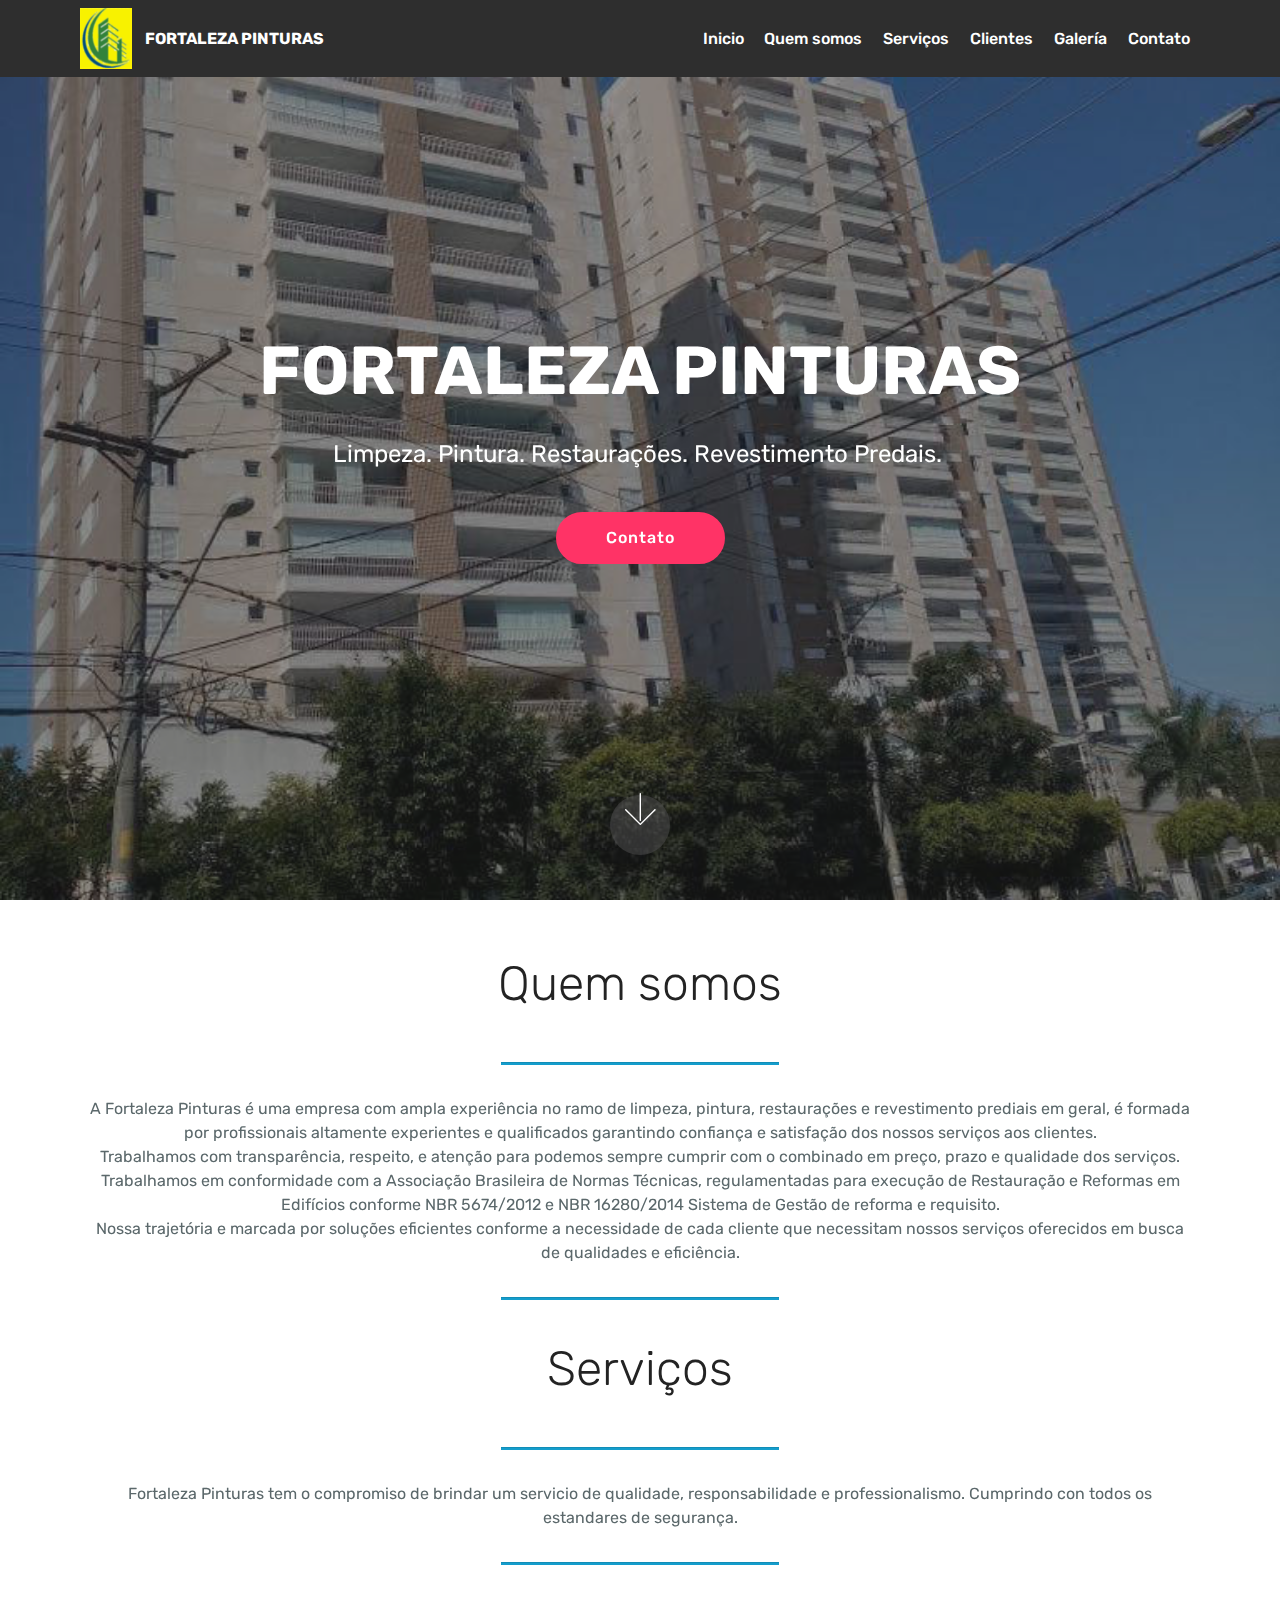
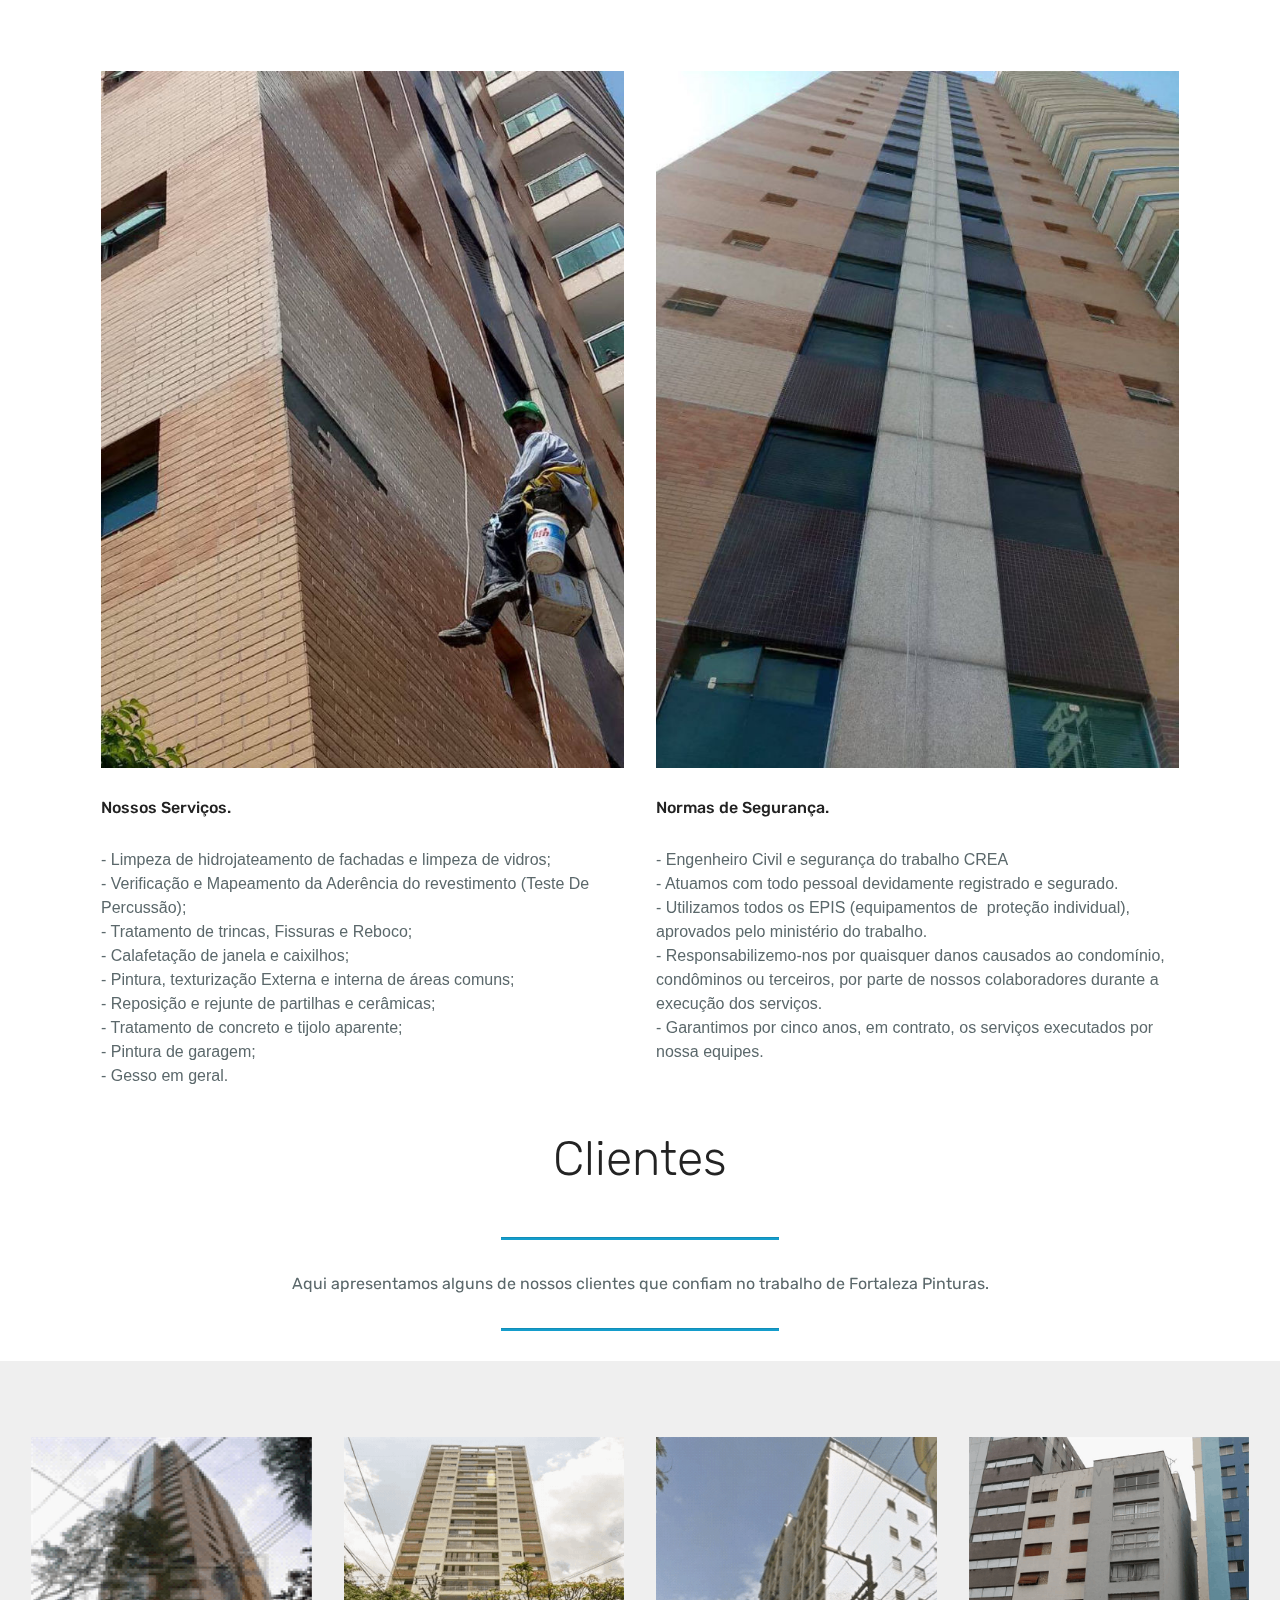
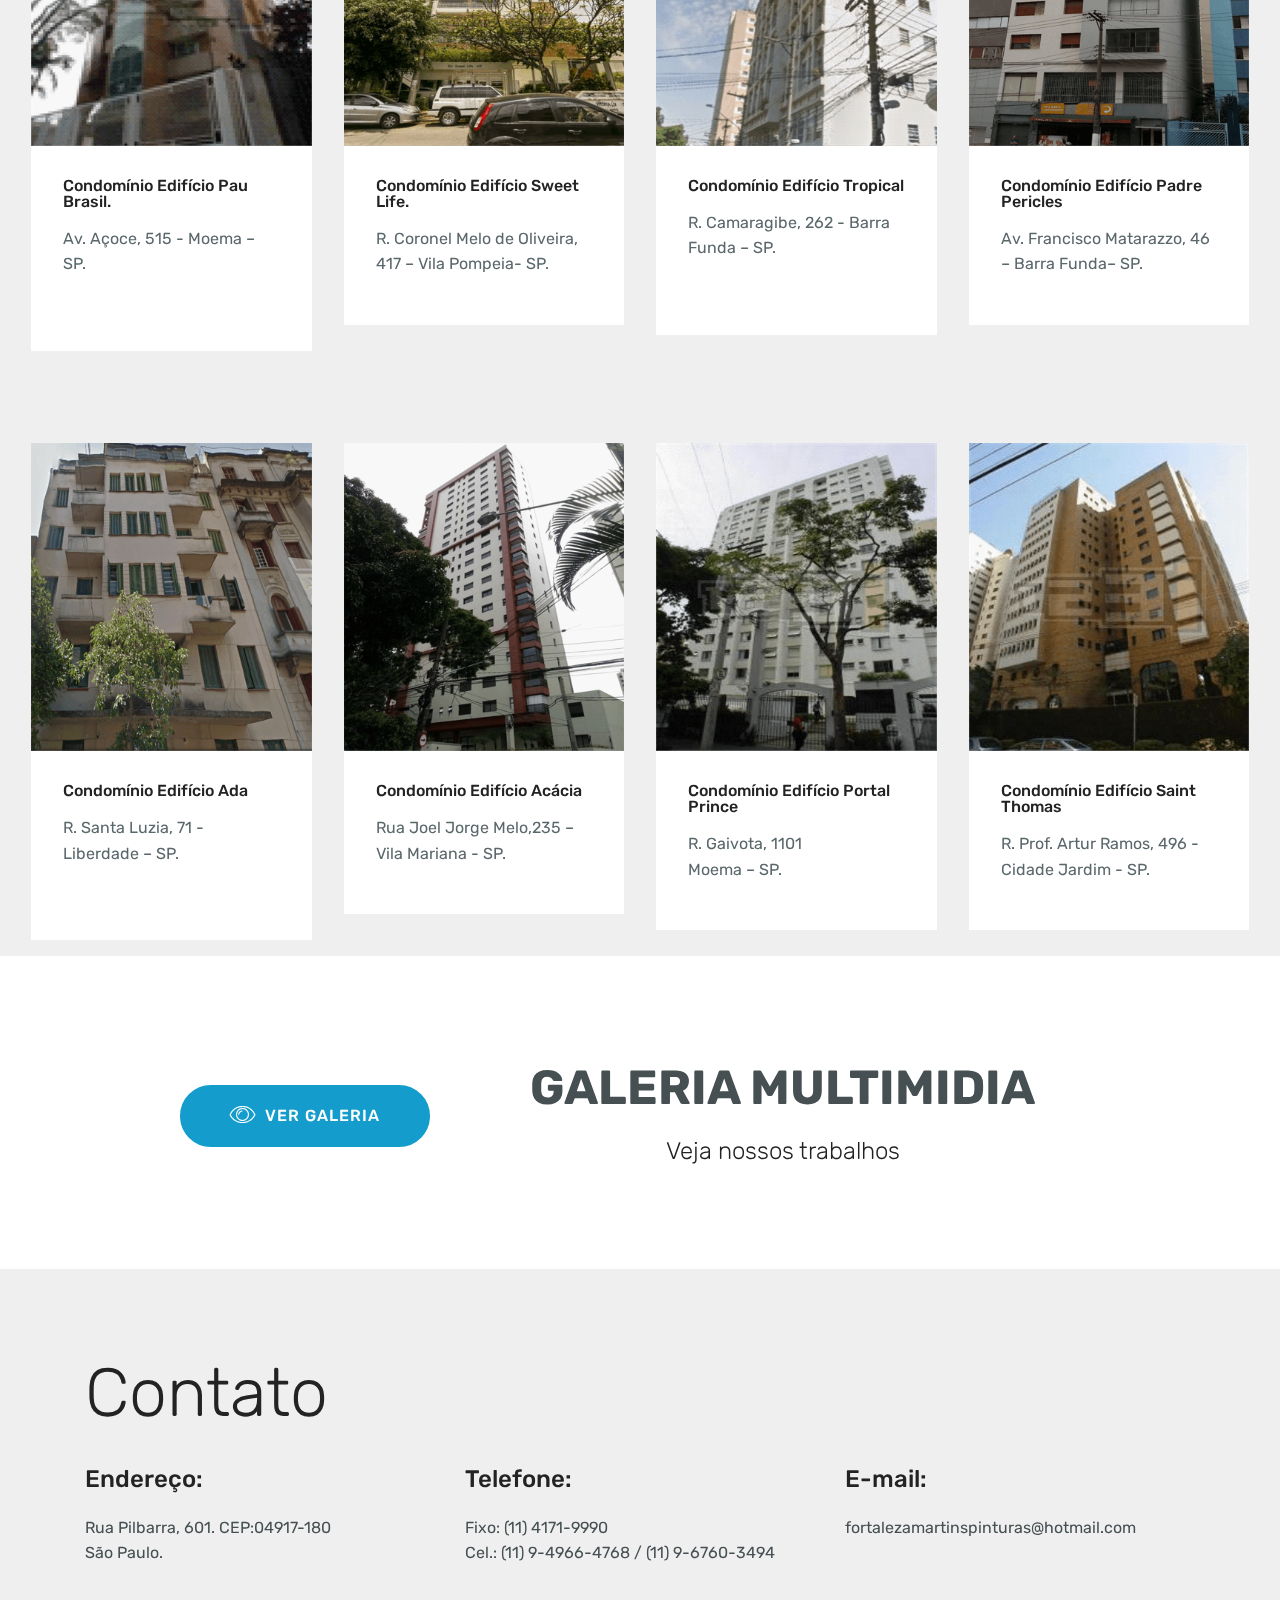
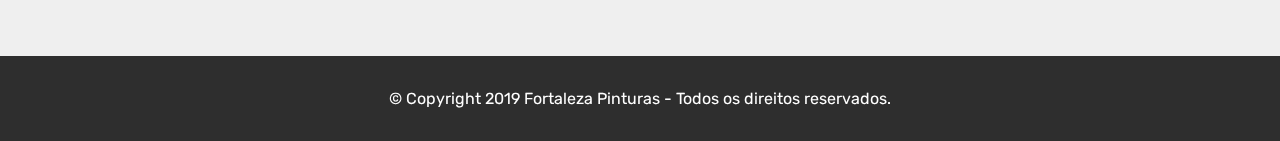
==== index.html @ 35997b69 "create github pages" ====
<!DOCTYPE html>
<html  >
<head>
  <!-- Site made with Mobirise Website Builder v4.9.6, https://mobirise.com -->
  <meta charset="UTF-8">
  <meta http-equiv="X-UA-Compatible" content="IE=edge">
  <meta name="generator" content="Mobirise v4.9.6, mobirise.com">
  <meta name="viewport" content="width=device-width, initial-scale=1, minimum-scale=1">
  <link rel="shortcut icon" href="assets/images/logo-small-forta-104x122.png" type="image/x-icon">
  <meta name="description" content="Fortaleza Pinturas">
  
  <title>Fortaleza Pinturas</title>
  <link rel="stylesheet" href="assets/web/assets/mobirise-icons/mobirise-icons.css">
  <link rel="stylesheet" href="assets/tether/tether.min.css">
  <link rel="stylesheet" href="assets/bootstrap/css/bootstrap.min.css">
  <link rel="stylesheet" href="assets/bootstrap/css/bootstrap-grid.min.css">
  <link rel="stylesheet" href="assets/bootstrap/css/bootstrap-reboot.min.css">
  <link rel="stylesheet" href="assets/soundcloud-plugin/style.css">
  <link rel="stylesheet" href="assets/dropdown/css/style.css">
  <link rel="stylesheet" href="assets/theme/css/style.css">
  <link rel="stylesheet" href="assets/mobirise/css/mbr-additional.css" type="text/css">
  
  
  
</head>
<body>
  <section class="menu cid-rmkuYaCLP2" once="menu" id="menu1-2">

    

    <nav class="navbar navbar-expand beta-menu navbar-dropdown align-items-center navbar-fixed-top navbar-toggleable-sm">
        <button class="navbar-toggler navbar-toggler-right" type="button" data-toggle="collapse" data-target="#navbarSupportedContent" aria-controls="navbarSupportedContent" aria-expanded="false" aria-label="Toggle navigation">
            <div class="hamburger">
                <span></span>
                <span></span>
                <span></span>
                <span></span>
            </div>
        </button>
        <div class="menu-logo">
            <div class="navbar-brand">
                <span class="navbar-logo">
                    <a href="index.html#header2-3">
                         <img src="assets/images/logo-small-forta-104x122.png" alt="Mobirise" title="" style="height: 3.8rem;">
                    </a>
                </span>
                <span class="navbar-caption-wrap"><a class="navbar-caption text-white display-4" href="index.html#header2-3">
                        FORTALEZA PINTURAS</a></span>
            </div>
        </div>
        <div class="collapse navbar-collapse" id="navbarSupportedContent">
            <ul class="navbar-nav nav-dropdown nav-right" data-app-modern-menu="true"><li class="nav-item">
                    <a class="nav-link link text-white display-4" href="https://mobirise.co">
                        </a>
                </li><li class="nav-item"><a class="nav-link link text-white display-4" href="index.html#header2-3">Inicio</a></li><li class="nav-item"><a class="nav-link link text-white display-4" href="index.html#content4-5">Quem somos</a></li><li class="nav-item"><a class="nav-link link text-white display-4" href="index.html#content4-a">
                        
                        Serviços</a></li><li class="nav-item"><a class="nav-link link text-white display-4" href="index.html#content4-e">
                        
                        Clientes</a></li><li class="nav-item"><a class="nav-link link text-white display-4" href="galeriamultimidia.html#footer6-e">Galería</a></li><li class="nav-item"><a class="nav-link link text-white display-4" href="index.html#contacts2-7">
                        
                        Contato</a></li></ul>
            
        </div>
    </nav>
</section>

<section class="engine"><a href="https://mobirise.info/y">free html website templates</a></section><section class="cid-rmkuZnksYL mbr-fullscreen mbr-parallax-background" id="header2-3">

    

    <div class="mbr-overlay" style="opacity: 0.5; background-color: rgb(35, 35, 35);"></div>

    <div class="container align-center">
        <div class="row justify-content-md-center">
            <div class="mbr-white col-md-10">
                <h1 class="mbr-section-title mbr-bold pb-3 mbr-fonts-style display-1">
                    FORTALEZA PINTURAS</h1>
                
                <p class="mbr-text pb-3 mbr-fonts-style display-5">Limpeza. Pintura. Restaurações. Revestimento Predais.&nbsp;</p>
                <div class="mbr-section-btn"><a class="btn btn-md btn-secondary display-4" href="index.html#contacts2-7">Contato</a></div>
            </div>
        </div>
    </div>
    <div class="mbr-arrow hidden-sm-down" aria-hidden="true">
        <a href="#next">
            <i class="mbri-down mbr-iconfont"></i>
        </a>
    </div>
</section>

<section class="mbr-section content4 cid-rmpxjdv4Vn" id="content4-5">

    

    <div class="container">
        <div class="media-container-row">
            <div class="title col-12 col-md-8">
                <h2 class="align-center pb-3 mbr-fonts-style display-2">
                    Quem somos</h2>
                
                
            </div>
        </div>
    </div>
</section>

<section class="mbr-section article content9 cid-rmpAiJITxv" id="content9-6">
    
     

    <div class="container">
        <div class="inner-container" style="width: 100%;">
            <hr class="line" style="width: 25%;">
            <div class="section-text align-center mbr-fonts-style display-7"><div>A Fortaleza Pinturas é uma empresa com ampla experiência no ramo de limpeza, pintura, restaurações e revestimento prediais em geral, é formada por profissionais altamente experientes e qualificados garantindo confiança e satisfação dos nossos serviços aos clientes.
</div><div>Trabalhamos com transparência, respeito, e atenção para podemos sempre cumprir com o combinado em preço, prazo e qualidade dos serviços.
</div><div>Trabalhamos em conformidade com a Associação Brasileira de Normas Técnicas, regulamentadas para execução de Restauração e Reformas em Edifícios conforme NBR 5674/2012 e NBR 16280/2014 Sistema de Gestão de reforma e requisito.
</div><div>Nossa trajetória e marcada por soluções eficientes conforme a necessidade de cada cliente que necessitam nossos serviços oferecidos em busca de qualidades e eficiência.</div></div>
            <hr class="line" style="width: 25%;">
        </div>
        </div>
</section>

<section class="mbr-section content4 cid-rmvLU8hDZk" id="content4-a">

    

    <div class="container">
        <div class="media-container-row">
            <div class="title col-12 col-md-8">
                <h2 class="align-center pb-3 mbr-fonts-style display-2">
                    Serviços</h2>
                
                
            </div>
        </div>
    </div>
</section>

<section class="mbr-section article content9 cid-rmATvhOCMt" id="content9-c">
    
     

    <div class="container">
        <div class="inner-container" style="width: 100%;">
            <hr class="line" style="width: 25%;">
            <div class="section-text align-center mbr-fonts-style display-7">
                    Fortaleza Pinturas tem o compromiso de brindar um servicio de qualidade, responsabilidade e professionalismo. Cumprindo con todos os estandares de segurança.</div>
            <hr class="line" style="width: 25%;">
        </div>
        </div>
</section>

<section class="features2 cid-rmvJZVTRML" id="features2-7">

    

    
    
    <div class="container">
        <div class="media-container-row">
            <div class="card p-3 col-12 col-md-6">
                <div class="card-wrapper">
                    <div class="card-img">
                        <img src="assets/images/54268103-2079572422157425-1538055061739929600-n-676x901.jpg" alt="Fortaleza Pinturas" title="Fortaleza Pinturas">
                    </div>
                    <div class="card-box">
                        <h4 class="card-title pb-3 mbr-fonts-style display-7">Nossos Serviços.</h4>
                        <p class="mbr-text mbr-fonts-style display-7"></p><p>- Limpeza de hidrojateamento de fachadas e limpeza de vidros;
<br>- Verificação e Mapeamento da Aderência do revestimento (Teste De Percussão);
<br>- Tratamento de trincas, Fissuras e Reboco;
<br>- Calafetação de janela e caixilhos;
<br>- Pintura, texturização Externa e interna de áreas comuns;
<br>- Reposição e rejunte de partilhas e cerâmicas;
<br>- Tratamento de concreto e tijolo aparente;
<br>- Pintura de garagem;
<br>- Gesso em geral.</p><p></p>
                    </div>
                </div>
            </div>

            <div class="card p-3 col-12 col-md-6">
                <div class="card-wrapper">
                    <div class="card-img">
                        <img src="assets/images/53741187-599436297200631-3223470713398624256-n-676x901.jpg" alt="Fortaleza Pinturas" title="Fortaleza Pinturas">
                    </div>
                    <div class="card-box ">
                        <h4 class="card-title pb-3 mbr-fonts-style display-7">
                            Normas de Segurança.</h4>
                        <p class="mbr-text mbr-fonts-style display-7"></p><p>- Engenheiro Civil e segurança do trabalho CREA
<br>- Atuamos com todo pessoal devidamente registrado e segurado.
<br>- Utilizamos todos os EPIS (equipamentos de&nbsp;&nbsp;proteção individual), aprovados pelo ministério do trabalho.
<br>- Responsabilizemo-nos por quaisquer danos causados ao condomínio, condôminos ou terceiros, por parte de nossos colaboradores durante a execução dos serviços.
<br>- Garantimos por cinco anos, em contrato, os serviços executados por nossa equipes.</p><p></p>
                    </div>
                </div>
            </div>

            

            
        </div>
    </div>
</section>

<section class="mbr-section content4 cid-rmvVRKnndS" id="content4-e">

    

    <div class="container">
        <div class="media-container-row">
            <div class="title col-12 col-md-8">
                <h2 class="align-center pb-3 mbr-fonts-style display-2">
                    Clientes</h2>
                
                
            </div>
        </div>
    </div>
</section>

<section class="mbr-section article content9 cid-rmASKjuryO" id="content9-a">
    
     

    <div class="container">
        <div class="inner-container" style="width: 100%;">
            <hr class="line" style="width: 25%;">
            <div class="section-text align-center mbr-fonts-style display-7">Aqui apresentamos alguns de nossos clientes que confiam no trabalho de Fortaleza Pinturas.</div>
            <hr class="line" style="width: 25%;">
        </div>
        </div>
</section>

<section class="features17 cid-rmAMUF1Y86" id="features17-7">
    
    

    
    <div class="container-fluid">
        <div class="media-container-row">
            <div class="card p-3 col-12 col-md-6 col-lg-3">
                <div class="card-wrapper">
                    <div class="card-img">
                        <img src="assets/images/condominio-edificio-pau-brasil-378x416.png" alt="Fortaleza Pinturas" title="Fortaleza Pinturas">
                    </div>
                    <div class="card-box">
                        <h4 class="card-title pb-3 mbr-fonts-style display-7">
                            Condomínio Edifício Pau Brasil.</h4>
                        <p class="mbr-text mbr-fonts-style display-7">Av. Açoce, 515 -&nbsp;Moema  – SP.<br><br></p>
                    </div>
                </div>
            </div>

            <div class="card p-3 col-12 col-md-6 col-lg-3">
                <div class="card-wrapper">
                    <div class="card-img">
                        <img src="assets/images/condominio-edificio-sweet-life-378x416.png" alt="Fortaleza Pinturas" title="Fortaleza Pinturas">
                    </div>
                    <div class="card-box">
                        <h4 class="card-title pb-3 mbr-fonts-style display-7">
                            Condomínio Edifício Sweet Life.</h4>
                        <p class="mbr-text mbr-fonts-style display-7">
                            R. Coronel Melo de Oliveira, 417 – Vila Pompeia- SP.</p>
                    </div>
                </div>
            </div>

            <div class="card p-3 col-12 col-md-6 col-lg-3">
                <div class="card-wrapper">
                    <div class="card-img">
                        <img src="assets/images/condominio-edificio-tropical-378x416.png" alt="Fortaleza Pinturas" title="Fortaleza Pinturas">
                    </div>
                    <div class="card-box">
                        <h4 class="card-title pb-3 mbr-fonts-style display-7">
                            Condomínio Edifício Tropical</h4>
                        <p class="mbr-text mbr-fonts-style display-7">
                            R. Camaragibe, 262 - Barra Funda – SP.<br><br>
                        </p>
                    </div>
                </div>
            </div>

            <div class="card p-3 col-12 col-md-6 col-lg-3">
                <div class="card-wrapper">
                    <div class="card-img">
                        <img src="assets/images/condominio-edificio-padre-pericles-378x416.png" alt="Fortaleza Pinturas" title="Fortaleza Pinturas">
                    </div>
                    <div class="card-box">
                        <h4 class="card-title pb-3 mbr-fonts-style display-7">
                            Condomínio Edifício Padre Pericles</h4>
                        <p class="mbr-text mbr-fonts-style display-7">
                           Av. Francisco Matarazzo, 46 – Barra Funda– SP.</p>
                    </div>
                </div>
            </div>
            
            
        </div>
    </div>
</section>

<section class="features17 cid-rmAZ4Lge0c" id="features17-d">
    
    

    
    <div class="container-fluid">
        <div class="media-container-row">
            <div class="card p-3 col-12 col-md-6 col-lg-3">
                <div class="card-wrapper">
                    <div class="card-img">
                        <img src="assets/images/condomnio-edifcio-ada-378x416.png" alt="Fortaleza Pinturas" title="Fortaleza Pinturas">
                    </div>
                    <div class="card-box">
                        <h4 class="card-title pb-3 mbr-fonts-style display-7">
                            Condomínio Edifício Ada</h4>
                        <p class="mbr-text mbr-fonts-style display-7">
                            R. Santa Luzia, 71 - Liberdade – SP.<br><br>
                        </p>
                    </div>
                </div>
            </div>

            <div class="card p-3 col-12 col-md-6 col-lg-3">
                <div class="card-wrapper">
                    <div class="card-img">
                        <img src="assets/images/condominio-edificio-acacia-378x416.png" alt="Fortaleza Pinturas" title="Fortaleza Pinturas">
                    </div>
                    <div class="card-box">
                        <h4 class="card-title pb-3 mbr-fonts-style display-7">
                            Condomínio Edifício Acácia</h4>
                        <p class="mbr-text mbr-fonts-style display-7">
                            Rua Joel Jorge Melo,235 –<br> Vila Mariana - SP.</p>
                    </div>
                </div>
            </div>

            <div class="card p-3 col-12 col-md-6 col-lg-3">
                <div class="card-wrapper">
                    <div class="card-img">
                        <img src="assets/images/condominio-edifcio-portal-prince-378x416.png" alt="Fortaleza Pinturas" title="Fortaleza Pinturas">
                    </div>
                    <div class="card-box">
                        <h4 class="card-title pb-3 mbr-fonts-style display-7">
                            Condomínio Edifício Portal Prince</h4>
                        <p class="mbr-text mbr-fonts-style display-7">R. Gaivota, 1101 
<br>Moema – SP.</p>
                    </div>
                </div>
            </div>

            <div class="card p-3 col-12 col-md-6 col-lg-3">
                <div class="card-wrapper">
                    <div class="card-img">
                        <img src="assets/images/condominio-edificio-saint-thomas-378x416.png" alt="Fortaleza Pinturas" title="Fortaleza Pinturas">
                    </div>
                    <div class="card-box">
                        <h4 class="card-title pb-3 mbr-fonts-style display-7">
                            Condomínio Edifício Saint Thomas</h4>
                        <p class="mbr-text mbr-fonts-style display-7">
                           R. Prof. Artur Ramos, 496 - Cidade Jardim - SP.
                        </p>
                    </div>
                </div>
            </div>
            
            
        </div>
    </div>
</section>

<section class="mbr-section info2 cid-rmBNWaaokC" id="info2-i">

    

    

    <div class="container">
        <div class="row main justify-content-center">
            <div class="media-container-column col-12 col-lg-3 col-md-4">
                <div class="mbr-section-btn align-left py-4"><a class="btn btn-primary display-4" href="galeriamultimidia.html#footer6-e">
                    <span class="mbri-preview mbr-iconfont"></span>VER GALERIA</a></div>
            </div>
            <div class="media-container-column title col-12 col-lg-7 col-md-6">
                <h2 class="align-right mbr-bold mbr-white pb-3 mbr-fonts-style display-2">
                    GALERIA MULTIMIDIA</h2>
                <h3 class="mbr-section-subtitle align-right mbr-light mbr-white mbr-fonts-style display-5">
                    Veja nossos trabalhos</h3>
            </div>
        </div>
    </div>
</section>

<section class="mbr-section contacts2 cid-rmq3mIWX9h" id="contacts2-7">
    <!---->
    
    <!---->
    <!--Overlay-->
    
    <!--Container-->
    <div class="container">
        <div class="row">
            <!--Titles-->
            <div class="title col-12">
                <h2 class="align-left mbr-fonts-style display-1">
                    Contato</h2>
                
            </div>
            <div class="col-12">
                <div class="row justify-content-center">
                    <div class="col-12 col-md-4">
                        <div class="b b-adress">
                            <h5 class="align-left mbr-fonts-style m-0 display-5">Endereço:
                            </h5>
                            <p class="mbr-text align-left mbr-fonts-style display-7">
                                Rua Pilbarra, 601. CEP:04917-180<br>São Paulo.&nbsp;</p>
                        </div>
                    </div>
                    <div class="col-12 col-md-4">
                        <div class="b b-phone">
                            <h5 class="align-left mbr-fonts-style m-0 display-5">Telefone:
                            </h5>
                            <p class="mbr-text align-left mbr-fonts-style display-7">
                                Fixo: (11) 4171-9990&nbsp;<br>Cel.: (11) 9-4966-4768 / (11) 9-6760-3494</p>
                        </div>
                    </div>
                    <div class="col-12 col-md-4">
                        <div class="b b-mail">
                            <h5 class="align-left mbr-fonts-style m-0 display-5">
                                E-mail:
                            </h5>
                            <p class="mbr-text align-left mbr-fonts-style display-7">
                                fortalezamartinspinturas@hotmail.com
                            </p>
                        </div>
                    </div>
                </div>
            </div>
        </div>
    </div>
</section>

<section once="" class="cid-rmvSsTxXtU" id="footer6-b">

    

    

    <div class="container">
        <div class="media-container-row align-center mbr-white">
            <div class="col-12">
                <p class="mbr-text mb-0 mbr-fonts-style display-7">
                    © Copyright 2019 Fortaleza Pinturas - Todos os direitos reservados.</p>
            </div>
        </div>
    </div>
</section>


  <script src="assets/web/assets/jquery/jquery.min.js"></script>
  <script src="assets/popper/popper.min.js"></script>
  <script src="assets/tether/tether.min.js"></script>
  <script src="assets/bootstrap/js/bootstrap.min.js"></script>
  <script src="assets/dropdown/js/script.min.js"></script>
  <script src="assets/touchswipe/jquery.touch-swipe.min.js"></script>
  <script src="assets/parallax/jarallax.min.js"></script>
  <script src="assets/smoothscroll/smooth-scroll.js"></script>
  <script src="assets/theme/js/script.js"></script>
  
  
</body>
</html>
---- assets/web/assets/mobirise-icons/mobirise-icons.css ----
@font-face {
  font-family: 'MobiriseIcons';
  src:  url('mobirise-icons.eot?spat4u');
  src:  url('mobirise-icons.eot?spat4u#iefix') format('embedded-opentype'),
    url('mobirise-icons.ttf?spat4u') format('truetype'),
    url('mobirise-icons.woff?spat4u') format('woff'),
    url('mobirise-icons.svg?spat4u#MobiriseIcons') format('svg');
  font-weight: normal;
  font-style: normal;
}

[class^="mbri-"], [class*=" mbri-"] {
  /* use !important to prevent issues with browser extensions that change fonts */
  font-family: MobiriseIcons !important;
  speak: none;
  font-style: normal;
  font-weight: normal;
  font-variant: normal;
  text-transform: none;
  line-height: 1;

  /* Better Font Rendering =========== */
  -webkit-font-smoothing: antialiased;
  -moz-osx-font-smoothing: grayscale;
}

.mbri-add-submenu:before {
  content: "\e900";
}
.mbri-alert:before {
  content: "\e901";
}
.mbri-align-center:before {
  content: "\e902";
}
.mbri-align-justify:before {
  content: "\e903";
}
.mbri-align-left:before {
  content: "\e904";
}
.mbri-align-right:before {
  content: "\e905";
}
.mbri-android:before {
  content: "\e906";
}
.mbri-apple:before {
  content: "\e907";
}
.mbri-arrow-down:before {
  content: "\e908";
}
.mbri-arrow-next:before {
  content: "\e909";
}
.mbri-arrow-prev:before {
  content: "\e90a";
}
.mbri-arrow-up:before {
  content: "\e90b";
}
.mbri-bold:before {
  content: "\e90c";
}
.mbri-bookmark:before {
  content: "\e90d";
}
.mbri-bootstrap:before {
  content: "\e90e";
}
.mbri-briefcase:before {
  content: "\e90f";
}
.mbri-browse:before {
  content: "\e910";
}
.mbri-bulleted-list:before {
  content: "\e911";
}
.mbri-calendar:before {
  content: "\e912";
}
.mbri-camera:before {
  content: "\e913";
}
.mbri-cart-add:before {
  content: "\e914";
}
.mbri-cart-full:before {
  content: "\e915";
}
.mbri-cash:before {
  content: "\e916";
}
.mbri-change-style:before {
  content: "\e917";
}
.mbri-chat:before {
  content: "\e918";
}
.mbri-clock:before {
  content: "\e919";
}
.mbri-close:before {
  content: "\e91a";
}
.mbri-cloud:before {
  content: "\e91b";
}
.mbri-code:before {
  content: "\e91c";
}
.mbri-contact-form:before {
  content: "\e91d";
}
.mbri-credit-card:before {
  content: "\e91e";
}
.mbri-cursor-click:before {
  content: "\e91f";
}
.mbri-cust-feedback:before {
  content: "\e920";
}
.mbri-database:before {
  content: "\e921";
}
.mbri-delivery:before {
  content: "\e922";
}
.mbri-desktop:before {
  content: "\e923";
}
.mbri-devices:before {
  content: "\e924";
}
.mbri-down:before {
  content: "\e925";
}
.mbri-download:before {
  content: "\e989";
}
.mbri-drag-n-drop:before {
  content: "\e927";
}
.mbri-drag-n-drop2:before {
  content: "\e928";
}
.mbri-edit:before {
  content: "\e929";
}
.mbri-edit2:before {
  content: "\e92a";
}
.mbri-error:before {
  content: "\e92b";
}
.mbri-extension:before {
  content: "\e92c";
}
.mbri-features:before {
  content: "\e92d";
}
.mbri-file:before {
  content: "\e92e";
}
.mbri-flag:before {
  content: "\e92f";
}
.mbri-folder:before {
  content: "\e930";
}
.mbri-gift:before {
  content: "\e931";
}
.mbri-github:before {
  content: "\e932";
}
.mbri-globe:before {
  content: "\e933";
}
.mbri-globe-2:before {
  content: "\e934";
}
.mbri-growing-chart:before {
  content: "\e935";
}
.mbri-hearth:before {
  content: "\e936";
}
.mbri-help:before {
  content: "\e937";
}
.mbri-home:before {
  content: "\e938";
}
.mbri-hot-cup:before {
  content: "\e939";
}
.mbri-idea:before {
  content: "\e93a";
}
.mbri-image-gallery:before {
  content: "\e93b";
}
.mbri-image-slider:before {
  content: "\e93c";
}
.mbri-info:before {
  content: "\e93d";
}
.mbri-italic:before {
  content: "\e93e";
}
.mbri-key:before {
  content: "\e93f";
}
.mbri-laptop:before {
  content: "\e940";
}
.mbri-layers:before {
  content: "\e941";
}
.mbri-left-right:before {
  content: "\e942";
}
.mbri-left:before {
  content: "\e943";
}
.mbri-letter:before {
  content: "\e944";
}
.mbri-like:before {
  content: "\e945";
}
.mbri-link:before {
  content: "\e946";
}
.mbri-lock:before {
  content: "\e947";
}
.mbri-login:before {
  content: "\e948";
}
.mbri-logout:before {
  content: "\e949";
}
.mbri-magic-stick:before {
  content: "\e94a";
}
.mbri-map-pin:before {
  content: "\e94b";
}
.mbri-menu:before {
  content: "\e94c";
}
.mbri-mobile:before {
  content: "\e94d";
}
.mbri-mobile2:before {
  content: "\e94e";
}
.mbri-mobirise:before {
  content: "\e94f";
}
.mbri-more-horizontal:before {
  content: "\e950";
}
.mbri-more-vertical:before {
  content: "\e951";
}
.mbri-music:before {
  content: "\e952";
}
.mbri-new-file:before {
  content: "\e953";
}
.mbri-numbered-list:before {
  content: "\e954";
}
.mbri-opened-folder:before {
  content: "\e955";
}
.mbri-pages:before {
  content: "\e956";
}
.mbri-paper-plane:before {
  content: "\e957";
}
.mbri-paperclip:before {
  content: "\e958";
}
.mbri-photo:before {
  content: "\e959";
}
.mbri-photos:before {
  content: "\e95a";
}
.mbri-pin:before {
  content: "\e95b";
}
.mbri-play:before {
  content: "\e95c";
}
.mbri-plus:before {
  content: "\e95d";
}
.mbri-preview:before {
  content: "\e95e";
}
.mbri-print:before {
  content: "\e95f";
}
.mbri-protect:before {
  content: "\e960";
}
.mbri-question:before {
  content: "\e961";
}
.mbri-quote-left:before {
  content: "\e962";
}
.mbri-quote-right:before {
  content: "\e963";
}
.mbri-refresh:before {
  content: "\e964";
}
.mbri-responsive:before {
  content: "\e965";
}
.mbri-right:before {
  content: "\e966";
}
.mbri-rocket:before {
  content: "\e967";
}
.mbri-sad-face:before {
  content: "\e968";
}
.mbri-sale:before {
  content: "\e969";
}
.mbri-save:before {
  content: "\e96a";
}
.mbri-search:before {
  content: "\e96b";
}
.mbri-setting:before {
  content: "\e96c";
}
.mbri-setting2:before {
  content: "\e96d";
}
.mbri-setting3:before {
  content: "\e96e";
}
.mbri-share:before {
  content: "\e96f";
}
.mbri-shopping-bag:before {
  content: "\e970";
}
.mbri-shopping-basket:before {
  content: "\e971";
}
.mbri-shopping-cart:before {
  content: "\e972";
}
.mbri-sites:before {
  content: "\e973";
}
.mbri-smile-face:before {
  content: "\e974";
}
.mbri-speed:before {
  content: "\e975";
}
.mbri-star:before {
  content: "\e976";
}
.mbri-success:before {
  content: "\e977";
}
.mbri-sun:before {
  content: "\e978";
}
.mbri-sun2:before {
  content: "\e979";
}
.mbri-tablet:before {
  content: "\e97a";
}
.mbri-tablet-vertical:before {
  content: "\e97b";
}
.mbri-target:before {
  content: "\e97c";
}
.mbri-timer:before {
  content: "\e97d";
}
.mbri-to-ftp:before {
  content: "\e97e";
}
.mbri-to-local-drive:before {
  content: "\e97f";
}
.mbri-touch-swipe:before {
  content: "\e980";
}
.mbri-touch:before {
  content: "\e981";
}
.mbri-trash:before {
  content: "\e982";
}
.mbri-underline:before {
  content: "\e983";
}
.mbri-unlink:before {
  content: "\e984";
}
.mbri-unlock:before {
  content: "\e985";
}
.mbri-up-down:before {
  content: "\e986";
}
.mbri-up:before {
  content: "\e987";
}
.mbri-update:before {
  content: "\e988";
}
.mbri-upload:before {
 content: "\e926"; 
}
.mbri-user:before {
  content: "\e98a";
}
.mbri-user2:before {
  content: "\e98b";
}
.mbri-users:before {
  content: "\e98c";
}
.mbri-video:before {
  content: "\e98d";
}
.mbri-video-play:before {
  content: "\e98e";
}
.mbri-watch:before {
  content: "\e98f";
}
.mbri-website-theme:before {
  content: "\e990";
}
.mbri-wifi:before {
  content: "\e991";
}
.mbri-windows:before {
  content: "\e992";
}
.mbri-zoom-out:before {
  content: "\e993";
}
.mbri-redo:before {
  content: "\e994";
}
.mbri-undo:before {
  content: "\e995";
}
---- assets/soundcloud-plugin/style.css ----
.addons-container {
  position: relative;
  margin-left: auto;
  margin-right: auto;
  padding-right: 15px;
  padding-left: 15px; }
  @media (min-width: 576px) {
    .addons-container {
      padding-right: 15px;
      padding-left: 15px; } }
  @media (min-width: 768px) {
    .addons-container {
      padding-right: 15px;
      padding-left: 15px; } }
  @media (min-width: 992px) {
    .addons-container {
      padding-right: 15px;
      padding-left: 15px; } }
  @media (min-width: 1200px) {
    .addons-container {
      padding-right: 15px;
      padding-left: 15px; } }
  @media (min-width: 576px) {
    .addons-container {
      width: 540px;
      max-width: 100%; } }
  @media (min-width: 768px) {
    .addons-container {
      width: 720px;
      max-width: 100%; } }
  @media (min-width: 992px) {
    .addons-container {
      width: 960px;
      max-width: 100%; } }
  @media (min-width: 1200px) {
    .addons-container {
      width: 1140px;
      max-width: 100%; } }

.addons-container-inner{
    position: relative;
    width: 100%;
    min-height: 1px;
    padding-right: 15px;
    padding-left: 15px;
}
@media (min-width: 567px) {
    .addons-container-inner{
        -ms-flex: 0 0 66.666667%;
        flex: 0 0 66.666667%;
        max-width: 66.666667%;
    }
}
.addons-row{
    display: flex;
    justify-content:center;
}
---- assets/dropdown/css/style.css ----
.navbar-dropdown {
  left: 0;
  padding: 0;
  position: absolute;
  right: 0;
  top: 0;
  transition: all 0.45s ease;
  z-index: 1030;
  background: #282828; }
  .navbar-dropdown .navbar-logo {
    margin-right: 0.8rem;
    transition: margin 0.3s ease-in-out;
    vertical-align: middle; }
    .navbar-dropdown .navbar-logo img {
      height: 3.125rem;
      transition: all 0.3s ease-in-out; }
    .navbar-dropdown .navbar-logo.mbr-iconfont {
      font-size: 3.125rem;
      line-height: 3.125rem; }
  .navbar-dropdown .navbar-caption {
    font-weight: 700;
    white-space: normal;
    vertical-align: -4px;
    line-height: 3.125rem !important; }
    .navbar-dropdown .navbar-caption, .navbar-dropdown .navbar-caption:hover {
      color: inherit;
      text-decoration: none; }
  .navbar-dropdown .mbr-iconfont + .navbar-caption {
    vertical-align: -1px; }
  .navbar-dropdown.navbar-fixed-top {
    position: fixed; }
  .navbar-dropdown .navbar-brand span {
    vertical-align: -4px; }
  .navbar-dropdown.bg-color.transparent {
    background: none; }
  .navbar-dropdown.navbar-short .navbar-brand {
    padding: 0.625rem 0; }
    .navbar-dropdown.navbar-short .navbar-brand span {
      vertical-align: -1px; }
  .navbar-dropdown.navbar-short .navbar-caption {
    line-height: 2.375rem !important;
    vertical-align: -2px; }
  .navbar-dropdown.navbar-short .navbar-logo {
    margin-right: 0.5rem; }
    .navbar-dropdown.navbar-short .navbar-logo img {
      height: 2.375rem; }
    .navbar-dropdown.navbar-short .navbar-logo.mbr-iconfont {
      font-size: 2.375rem;
      line-height: 2.375rem; }
  .navbar-dropdown.navbar-short .mbr-table-cell {
    height: 3.625rem; }
  .navbar-dropdown .navbar-close {
    left: 0.6875rem;
    position: fixed;
    top: 0.75rem;
    z-index: 1000; }
  .navbar-dropdown .hamburger-icon {
    content: "";
    display: inline-block;
    vertical-align: middle;
    width: 16px;
    -webkit-box-shadow: 0 -6px 0 1px #282828,0 0 0 1px #282828,0 6px 0 1px #282828;
    -moz-box-shadow: 0 -6px 0 1px #282828,0 0 0 1px #282828,0 6px 0 1px #282828;
    box-shadow: 0 -6px 0 1px #282828,0 0 0 1px #282828,0 6px 0 1px #282828; }

.dropdown-menu .dropdown-toggle[data-toggle="dropdown-submenu"]::after {
  border-bottom: 0.35em solid transparent;
  border-left: 0.35em solid;
  border-right: 0;
  border-top: 0.35em solid transparent;
  margin-left: 0.3rem; }

.dropdown-menu .dropdown-item:focus {
  outline: 0; }

.nav-dropdown {
  font-size: 0.75rem;
  font-weight: 500;
  height: auto !important; }
  .nav-dropdown .nav-btn {
    padding-left: 1rem; }
  .nav-dropdown .link {
    margin: .667em 1.667em;
    font-weight: 500;
    padding: 0;
    transition: color .2s ease-in-out; }
    .nav-dropdown .link.dropdown-toggle {
      margin-right: 2.583em; }
      .nav-dropdown .link.dropdown-toggle::after {
        margin-left: .25rem;
        border-top: 0.35em solid;
        border-right: 0.35em solid transparent;
        border-left: 0.35em solid transparent;
        border-bottom: 0; }
      .nav-dropdown .link.dropdown-toggle[aria-expanded="true"] {
        margin: 0;
        padding: 0.667em 3.263em  0.667em 1.667em; }
  .nav-dropdown .link::after,
  .nav-dropdown .dropdown-item::after {
    color: inherit; }
  .nav-dropdown .btn {
    font-size: 0.75rem;
    font-weight: 700;
    letter-spacing: 0;
    margin-bottom: 0;
    padding-left: 1.25rem;
    padding-right: 1.25rem; }
  .nav-dropdown .dropdown-menu {
    border-radius: 0;
    border: 0;
    left: 0;
    margin: 0;
    padding-bottom: 1.25rem;
    padding-top: 1.25rem;
    position: relative; }
  .nav-dropdown .dropdown-submenu {
    margin-left: 0.125rem;
    top: 0; }
  .nav-dropdown .dropdown-item {
    font-weight: 500;
    line-height: 2;
    padding: 0.3846em 4.615em 0.3846em 1.5385em;
    position: relative;
    transition: color .2s ease-in-out, background-color .2s ease-in-out; }
    .nav-dropdown .dropdown-item::after {
      margin-top: -0.3077em;
      position: absolute;
      right: 1.1538em;
      top: 50%; }
    .nav-dropdown .dropdown-item:focus, .nav-dropdown .dropdown-item:hover {
      background: none; }

@media (max-width: 767px) {
  .nav-dropdown.navbar-toggleable-sm {
    bottom: 0;
    display: none;
    left: 0;
    overflow-x: hidden;
    position: fixed;
    top: 0;
    transform: translateX(-100%);
    -ms-transform: translateX(-100%);
    -webkit-transform: translateX(-100%);
    width: 18.75rem;
    z-index: 999; } }
.nav-dropdown.navbar-toggleable-xl {
  bottom: 0;
  display: none;
  left: 0;
  overflow-x: hidden;
  position: fixed;
  top: 0;
  transform: translateX(-100%);
  -ms-transform: translateX(-100%);
  -webkit-transform: translateX(-100%);
  width: 18.75rem;
  z-index: 999; }

.nav-dropdown-sm {
  display: block !important;
  overflow-x: hidden;
  overflow: auto;
  padding-top: 3.875rem; }
  .nav-dropdown-sm::after {
    content: "";
    display: block;
    height: 3rem;
    width: 100%; }
  .nav-dropdown-sm.collapse.in ~ .navbar-close {
    display: block !important; }
  .nav-dropdown-sm.collapsing, .nav-dropdown-sm.collapse.in {
    transform: translateX(0);
    -ms-transform: translateX(0);
    -webkit-transform: translateX(0);
    transition: all 0.25s ease-out;
    -webkit-transition: all 0.25s ease-out;
    background: #282828; }
  .nav-dropdown-sm.collapsing[aria-expanded="false"] {
    transform: translateX(-100%);
    -ms-transform: translateX(-100%);
    -webkit-transform: translateX(-100%); }
  .nav-dropdown-sm .nav-item {
    display: block;
    margin-left: 0 !important;
    padding-left: 0; }
  .nav-dropdown-sm .link,
  .nav-dropdown-sm .dropdown-item {
    border-top: 1px dotted rgba(255, 255, 255, 0.1);
    font-size: 0.8125rem;
    line-height: 1.6;
    margin: 0 !important;
    padding: 0.875rem 2.4rem 0.875rem 1.5625rem !important;
    position: relative;
    white-space: normal; }
    .nav-dropdown-sm .link:focus, .nav-dropdown-sm .link:hover,
    .nav-dropdown-sm .dropdown-item:focus,
    .nav-dropdown-sm .dropdown-item:hover {
      background: rgba(0, 0, 0, 0.2) !important;
      color: #c0a375; }
  .nav-dropdown-sm .nav-btn {
    position: relative;
    padding: 1.5625rem 1.5625rem 0 1.5625rem; }
    .nav-dropdown-sm .nav-btn::before {
      border-top: 1px dotted rgba(255, 255, 255, 0.1);
      content: "";
      left: 0;
      position: absolute;
      top: 0;
      width: 100%; }
    .nav-dropdown-sm .nav-btn + .nav-btn {
      padding-top: 0.625rem; }
      .nav-dropdown-sm .nav-btn + .nav-btn::before {
        display: none; }
  .nav-dropdown-sm .btn {
    padding: 0.625rem 0; }
  .nav-dropdown-sm .dropdown-toggle[data-toggle="dropdown-submenu"]::after {
    margin-left: .25rem;
    border-top: 0.35em solid;
    border-right: 0.35em solid transparent;
    border-left: 0.35em solid transparent;
    border-bottom: 0; }
  .nav-dropdown-sm .dropdown-toggle[data-toggle="dropdown-submenu"][aria-expanded="true"]::after {
    border-top: 0;
    border-right: 0.35em solid transparent;
    border-left: 0.35em solid transparent;
    border-bottom: 0.35em solid; }
  .nav-dropdown-sm .dropdown-menu {
    margin: 0;
    padding: 0;
    position: relative;
    top: 0;
    left: 0;
    width: 100%;
    border: 0;
    float: none;
    border-radius: 0;
    background: none; }
  .nav-dropdown-sm .dropdown-submenu {
    left: 100%;
    margin-left: 0.125rem;
    margin-top: -1.25rem;
    top: 0; }

.navbar-toggleable-sm .nav-dropdown .dropdown-menu {
  position: absolute; }

.navbar-toggleable-sm .nav-dropdown .dropdown-submenu {
  left: 100%;
  margin-left: 0.125rem;
  margin-top: -1.25rem;
  top: 0; }

.navbar-toggleable-sm.opened .nav-dropdown .dropdown-menu {
  position: relative; }

.navbar-toggleable-sm.opened .nav-dropdown .dropdown-submenu {
  left: 0;
  margin-left: 00rem;
  margin-top: 0rem;
  top: 0; }

.is-builder .nav-dropdown.collapsing {
  transition: none !important; }

/*# sourceMappingURL=style.css.map */
---- assets/theme/css/style.css ----
/*!
 * Mobirise v4 theme (https://mobirise.com/)
 * Copyright 2017 Mobirise
 */
section {
  background-color: #eeeeee; }

section,
.container,
.container-fluid {
  position: relative;
  word-wrap: break-word; }

a.mbr-iconfont:hover {
  text-decoration: none; }

.article .lead p, .article .lead ul, .article .lead ol, .article .lead pre, .article .lead blockquote {
  margin-bottom: 0; }

a {
  font-style: normal;
  font-weight: 400;
  cursor: pointer; }
  a, a:hover {
    text-decoration: none; }

figure {
  margin-bottom: 0; }

body {
  color: #232323; }

h1, h2, h3, h4, h5, h6,
.h1, .h2, .h3, .h4, .h5, .h6,
.display-1, .display-2, .display-3, .display-4 {
  line-height: 1;
  word-break: break-word;
  word-wrap: break-word; }

b, strong {
  font-weight: bold; }

blockquote {
  padding: 10px 0 10px 20px;
  position: relative;
  border-left: 2px solid;
  border-color: #ff3366; }

input:-webkit-autofill, input:-webkit-autofill:hover, input:-webkit-autofill:focus, input:-webkit-autofill:active {
  transition-delay: 9999s;
  transition-property: background-color, color; }

textarea[type="hidden"] {
  display: none; }

body {
  position: relative; }

section {
  background-position: 50% 50%;
  background-repeat: no-repeat;
  background-size: cover; }
  section .mbr-background-video,
  section .mbr-background-video-preview {
    position: absolute;
    bottom: 0;
    left: 0;
    right: 0;
    top: 0; }

.hidden {
  visibility: hidden; }

.mbr-z-index20 {
  z-index: 20; }

/*! Base colors */
.mbr-white {
  color: #ffffff; }

.mbr-black {
  color: #000000; }

.mbr-bg-white {
  background-color: #ffffff; }

.mbr-bg-black {
  background-color: #000000; }

/*! Text-aligns */
.align-left {
  text-align: left; }

.align-center {
  text-align: center; }

.align-right {
  text-align: right; }

@media (max-width: 767px) {
  .align-left, .align-center, .align-right, .mbr-section-btn, .mbr-section-title {
    text-align: center; } }
/*! Font-weight  */
.mbr-light {
  font-weight: 300; }

.mbr-regular {
  font-weight: 400; }

.mbr-semibold {
  font-weight: 500; }

.mbr-bold {
  font-weight: 700; }

/*! Media  */
.media-size-item {
  -webkit-flex: 1 1 auto;
  -moz-flex: 1 1 auto;
  -ms-flex: 1 1 auto;
  -o-flex: 1 1 auto;
  flex: 1 1 auto; }

.media-content {
  -webkit-flex-basis: 100%;
  flex-basis: 100%; }

.media-container-row {
  display: -ms-flexbox;
  display: -webkit-flex;
  display: flex;
  -webkit-flex-direction: row;
  -ms-flex-direction: row;
  flex-direction: row;
  -webkit-flex-wrap: wrap;
  -ms-flex-wrap: wrap;
  flex-wrap: wrap;
  -webkit-justify-content: center;
  -ms-flex-pack: center;
  justify-content: center;
  -webkit-align-content: center;
  -ms-flex-line-pack: center;
  align-content: center;
  -webkit-align-items: start;
  -ms-flex-align: start;
  align-items: start; }
  .media-container-row .media-size-item {
    width: 400px; }

.media-container-column {
  display: -ms-flexbox;
  display: -webkit-flex;
  display: flex;
  -webkit-flex-direction: column;
  -ms-flex-direction: column;
  flex-direction: column;
  -webkit-flex-wrap: wrap;
  -ms-flex-wrap: wrap;
  flex-wrap: wrap;
  -webkit-justify-content: center;
  -ms-flex-pack: center;
  justify-content: center;
  -webkit-align-content: center;
  -ms-flex-line-pack: center;
  align-content: center;
  -webkit-align-items: stretch;
  -ms-flex-align: stretch;
  align-items: stretch; }
  .media-container-column > * {
    width: 100%; }

@media (min-width: 992px) {
  .media-container-row {
    -webkit-flex-wrap: nowrap;
    -ms-flex-wrap: nowrap;
    flex-wrap: nowrap; } }
figure {
  overflow: hidden; }

figure[mbr-media-size] {
  transition: width 0.1s; }

.mbr-figure img, .mbr-figure iframe {
  display: block;
  width: 100%; }

.card {
  background-color: transparent;
  border: none; }

.card-img {
  text-align: center;
  flex-shrink: 0;
  -webkit-flex-shrink: 0; }

.media {
  max-width: 100%;
  margin: 0 auto; }

.mbr-figure {
  -ms-flex-item-align: center;
  -ms-grid-row-align: center;
  -webkit-align-self: center;
  align-self: center; }

.media-container > div {
  max-width: 100%; }

.mbr-figure img, .card-img img {
  width: 100%; }

@media (max-width: 991px) {
  .media-size-item {
    width: auto !important; }

  .media {
    width: auto; }

  .mbr-figure {
    width: 100% !important; } }
/*! Buttons */
.mbr-section-btn {
  margin-left: -.25rem;
  margin-right: -.25rem;
  font-size: 0; }

nav .mbr-section-btn {
  margin-left: 0rem;
  margin-right: 0rem; }

/*! Btn icon margin */
.btn .mbr-iconfont, .btn.btn-sm .mbr-iconfont {
  cursor: pointer;
  margin-right: 0.5rem; }

.btn.btn-md .mbr-iconfont, .btn.btn-md .mbr-iconfont {
  margin-right: 0.8rem; }

.mbr-regular {
  font-weight: 400; }

.mbr-semibold {
  font-weight: 500; }

.mbr-bold {
  font-weight: 700; }

[type="submit"] {
  -webkit-appearance: none; }

/*! Full-screen */
.mbr-fullscreen .mbr-overlay {
  min-height: 100vh; }

.mbr-fullscreen {
  display: flex;
  display: -webkit-flex;
  display: -moz-flex;
  display: -ms-flex;
  display: -o-flex;
  align-items: center;
  -webkit-align-items: center;
  min-height: 100vh;
  padding-top: 3rem;
  padding-bottom: 3rem; }

/*! Map */
.map {
  height: 25rem;
  position: relative; }
  .map iframe {
    width: 100%;
    height: 100%; }

/* Form */
.form-asterisk {
  font-family: initial;
  position: absolute;
  top: -2px;
  font-weight: normal; }

/*! Scroll to top arrow */
.mbr-arrow-up {
  bottom: 25px;
  right: 90px;
  position: fixed;
  text-align: right;
  z-index: 5000;
  color: #ffffff;
  font-size: 32px;
  transform: rotate(180deg);
  -webkit-transform: rotate(180deg); }

.mbr-arrow-up a {
  background: rgba(0, 0, 0, 0.2);
  border-radius: 3px;
  color: #fff;
  display: inline-block;
  height: 60px;
  width: 60px;
  outline-style: none !important;
  position: relative;
  text-decoration: none;
  transition: all .3s ease-in-out;
  cursor: pointer;
  text-align: center; }
  .mbr-arrow-up a:hover {
    background-color: rgba(0, 0, 0, 0.4); }
  .mbr-arrow-up a i {
    line-height: 60px; }

.mbr-arrow-up-icon {
  display: block;
  color: #fff; }

.mbr-arrow-up-icon::before {
  content: "\203a";
  display: inline-block;
  font-family: serif;
  font-size: 32px;
  line-height: 1;
  font-style: normal;
  position: relative;
  top: 6px;
  left: -4px;
  -webkit-transform: rotate(-90deg);
  transform: rotate(-90deg); }

/*! Arrow Down */
.mbr-arrow {
  position: absolute;
  bottom: 45px;
  left: 50%;
  width: 60px;
  height: 60px;
  cursor: pointer;
  background-color: rgba(80, 80, 80, 0.5);
  border-radius: 50%;
  -webkit-transform: translateX(-50%);
  transform: translateX(-50%); }
  .mbr-arrow > a {
    display: inline-block;
    text-decoration: none;
    outline-style: none;
    -webkit-animation: arrowdown 1.7s ease-in-out infinite;
    animation: arrowdown 1.7s ease-in-out infinite; }
    .mbr-arrow > a > i {
      position: absolute;
      top: -2px;
      left: 15px;
      font-size: 2rem; }

@keyframes arrowdown {
  0% {
    transform: translateY(0px);
    -webkit-transform: translateY(0px); }
  50% {
    transform: translateY(-5px);
    -webkit-transform: translateY(-5px); }
  100% {
    transform: translateY(0px);
    -webkit-transform: translateY(0px); } }
@-webkit-keyframes arrowdown {
  0% {
    transform: translateY(0px);
    -webkit-transform: translateY(0px); }
  50% {
    transform: translateY(-5px);
    -webkit-transform: translateY(-5px); }
  100% {
    transform: translateY(0px);
    -webkit-transform: translateY(0px); } }
@media (max-width: 500px) {
  .mbr-arrow-up {
    left: 50%;
    right: auto;
    transform: translateX(-50%) rotate(180deg);
    -webkit-transform: translateX(-50%) rotate(180deg); } }
/*Gradients animation*/
@keyframes gradient-animation {
  from {
    background-position: 0% 100%;
    animation-timing-function: ease-in-out; }
  to {
    background-position: 100% 0%;
    animation-timing-function: ease-in-out; } }
@-webkit-keyframes gradient-animation {
  from {
    background-position: 0% 100%;
    animation-timing-function: ease-in-out; }
  to {
    background-position: 100% 0%;
    animation-timing-function: ease-in-out; } }
.bg-gradient {
  background-size: 200% 200%;
  animation: gradient-animation 5s infinite alternate;
  -webkit-animation: gradient-animation 5s infinite alternate; }

.menu .navbar-brand {
  display: -webkit-flex; }
  .menu .navbar-brand span {
    display: flex;
    display: -webkit-flex; }
  .menu .navbar-brand .navbar-caption-wrap {
    display: -webkit-flex; }
  .menu .navbar-brand .navbar-logo img {
    display: -webkit-flex; }
@media (min-width: 768px) and (max-width: 991px) {
  .menu .navbar-toggleable-sm .navbar-nav {
    display: -webkit-box;
    display: -webkit-flex;
    display: -ms-flexbox; } }
@media (min-width: 992px) {
  .menu .navbar-nav.nav-dropdown {
    display: -webkit-flex; }
  .menu .navbar-toggleable-sm .navbar-collapse {
    display: -webkit-flex !important; } }
@media (max-width: 767px) {
  .menu .navbar-collapse {
    max-height: 80vh; }
  .menu .dropdown-menu {
    max-height: 60vh; } }

.navbar {
  display: -webkit-flex;
  -webkit-flex-wrap: wrap;
  -webkit-align-items: center;
  -webkit-justify-content: space-between; }

.navbar-collapse {
  -webkit-flex-basis: 100%;
  -webkit-flex-grow: 1;
  -webkit-align-items: center; }

.nav-dropdown .link {
  padding: .667em 1.667em !important;
  margin: 0 !important; }

.nav {
  display: -webkit-flex;
  -webkit-flex-wrap: wrap; }

.row {
  display: -webkit-flex;
  -webkit-flex-wrap: wrap; }

.justify-content-center {
  -webkit-justify-content: center; }

.form-inline {
  display: -webkit-flex;
  -webkit-flex-flow: row wrap;
  -webkit-align-items: center; }

.card-wrapper {
  -webkit-flex: 1; }

.carousel-control {
  z-index: 10;
  display: -webkit-flex;
  -webkit-align-items: center;
  -webkit-justify-content: center; }

.carousel-controls {
  display: -webkit-flex; }

.media {
  display: -webkit-flex; }

.jq-selectbox__select {
  padding: 1.07em .5em;
  position: absolute;
  top: 0;
  left: 0;
  width: 100%; }

.jq-selectbox__dropdown {
  position: absolute;
  top: 100% !important;
  left: 0 !important;
  width: 100% !important; }

.jq-selectbox__trigger-arrow {
  transform: translateY(-50%); }

.jq-selectbox li {
  padding: 1.07em .5em; }

/*# sourceMappingURL=style.css.map */
.engine {
	position: absolute;
	text-indent: -2400px;
	text-align: center;
	padding: 0;
	top: 0;
	left: -2400px;
}
---- assets/mobirise/css/mbr-additional.css ----
@import url(https://fonts.googleapis.com/css?family=Rubik:300,300i,400,400i,500,500i,700,700i,900,900i);





body {
  font-style: normal;
  line-height: 1.5;
}
.mbr-section-title {
  font-style: normal;
  line-height: 1.2;
}
.mbr-section-subtitle {
  line-height: 1.3;
}
.mbr-text {
  font-style: normal;
  line-height: 1.6;
}
.display-1 {
  font-family: 'Rubik', sans-serif;
  font-size: 4.25rem;
}
.display-1 > .mbr-iconfont {
  font-size: 6.8rem;
}
.display-2 {
  font-family: 'Rubik', sans-serif;
  font-size: 3rem;
}
.display-2 > .mbr-iconfont {
  font-size: 4.8rem;
}
.display-4 {
  font-family: 'Rubik', sans-serif;
  font-size: 1rem;
}
.display-4 > .mbr-iconfont {
  font-size: 1.6rem;
}
.display-5 {
  font-family: 'Rubik', sans-serif;
  font-size: 1.5rem;
}
.display-5 > .mbr-iconfont {
  font-size: 2.4rem;
}
.display-7 {
  font-family: 'Rubik', sans-serif;
  font-size: 1rem;
}
.display-7 > .mbr-iconfont {
  font-size: 1.6rem;
}
/* ---- Fluid typography for mobile devices ---- */
/* 1.4 - font scale ratio ( bootstrap == 1.42857 ) */
/* 100vw - current viewport width */
/* (48 - 20)  48 == 48rem == 768px, 20 == 20rem == 320px(minimal supported viewport) */
/* 0.65 - min scale variable, may vary */
@media (max-width: 768px) {
  .display-1 {
    font-size: 3.4rem;
    font-size: calc( 2.1374999999999997rem + (4.25 - 2.1374999999999997) * ((100vw - 20rem) / (48 - 20)));
    line-height: calc( 1.4 * (2.1374999999999997rem + (4.25 - 2.1374999999999997) * ((100vw - 20rem) / (48 - 20))));
  }
  .display-2 {
    font-size: 2.4rem;
    font-size: calc( 1.7rem + (3 - 1.7) * ((100vw - 20rem) / (48 - 20)));
    line-height: calc( 1.4 * (1.7rem + (3 - 1.7) * ((100vw - 20rem) / (48 - 20))));
  }
  .display-4 {
    font-size: 0.8rem;
    font-size: calc( 1rem + (1 - 1) * ((100vw - 20rem) / (48 - 20)));
    line-height: calc( 1.4 * (1rem + (1 - 1) * ((100vw - 20rem) / (48 - 20))));
  }
  .display-5 {
    font-size: 1.2rem;
    font-size: calc( 1.175rem + (1.5 - 1.175) * ((100vw - 20rem) / (48 - 20)));
    line-height: calc( 1.4 * (1.175rem + (1.5 - 1.175) * ((100vw - 20rem) / (48 - 20))));
  }
}
/* Buttons */
.btn {
  font-weight: 500;
  border-width: 2px;
  font-style: normal;
  letter-spacing: 1px;
  margin: .4rem .8rem;
  white-space: normal;
  -webkit-transition: all 0.3s ease-in-out;
  -moz-transition: all 0.3s ease-in-out;
  transition: all 0.3s ease-in-out;
  display: inline-flex;
  align-items: center;
  justify-content: center;
  word-break: break-word;
  -webkit-align-items: center;
  -webkit-justify-content: center;
  display: -webkit-inline-flex;
  padding: 1rem 3rem;
  border-radius: 3px;
}
.btn-sm {
  font-weight: 500;
  letter-spacing: 1px;
  -webkit-transition: all 0.3s ease-in-out;
  -moz-transition: all 0.3s ease-in-out;
  transition: all 0.3s ease-in-out;
  padding: 0.6rem 1.5rem;
  border-radius: 3px;
}
.btn-md {
  font-weight: 500;
  letter-spacing: 1px;
  margin: .4rem .8rem !important;
  -webkit-transition: all 0.3s ease-in-out;
  -moz-transition: all 0.3s ease-in-out;
  transition: all 0.3s ease-in-out;
  padding: 1rem 3rem;
  border-radius: 3px;
}
.btn-lg {
  font-weight: 500;
  letter-spacing: 1px;
  margin: .4rem .8rem !important;
  -webkit-transition: all 0.3s ease-in-out;
  -moz-transition: all 0.3s ease-in-out;
  transition: all 0.3s ease-in-out;
  padding: 1.2rem 3.2rem;
  border-radius: 3px;
}
.bg-primary {
  background-color: #149dcc !important;
}
.bg-success {
  background-color: #f7ed4a !important;
}
.bg-info {
  background-color: #82786e !important;
}
.bg-warning {
  background-color: #879a9f !important;
}
.bg-danger {
  background-color: #b1a374 !important;
}
.btn-primary,
.btn-primary:active {
  background-color: #149dcc !important;
  border-color: #149dcc !important;
  color: #ffffff !important;
}
.btn-primary:hover,
.btn-primary:focus,
.btn-primary.focus,
.btn-primary.active {
  color: #ffffff !important;
  background-color: #0d6786 !important;
  border-color: #0d6786 !important;
}
.btn-primary.disabled,
.btn-primary:disabled {
  color: #ffffff !important;
  background-color: #0d6786 !important;
  border-color: #0d6786 !important;
}
.btn-secondary,
.btn-secondary:active {
  background-color: #ff3366 !important;
  border-color: #ff3366 !important;
  color: #ffffff !important;
}
.btn-secondary:hover,
.btn-secondary:focus,
.btn-secondary.focus,
.btn-secondary.active {
  color: #ffffff !important;
  background-color: #e50039 !important;
  border-color: #e50039 !important;
}
.btn-secondary.disabled,
.btn-secondary:disabled {
  color: #ffffff !important;
  background-color: #e50039 !important;
  border-color: #e50039 !important;
}
.btn-info,
.btn-info:active {
  background-color: #82786e !important;
  border-color: #82786e !important;
  color: #ffffff !important;
}
.btn-info:hover,
.btn-info:focus,
.btn-info.focus,
.btn-info.active {
  color: #ffffff !important;
  background-color: #59524b !important;
  border-color: #59524b !important;
}
.btn-info.disabled,
.btn-info:disabled {
  color: #ffffff !important;
  background-color: #59524b !important;
  border-color: #59524b !important;
}
.btn-success,
.btn-success:active {
  background-color: #f7ed4a !important;
  border-color: #f7ed4a !important;
  color: #3f3c03 !important;
}
.btn-success:hover,
.btn-success:focus,
.btn-success.focus,
.btn-success.active {
  color: #3f3c03 !important;
  background-color: #eadd0a !important;
  border-color: #eadd0a !important;
}
.btn-success.disabled,
.btn-success:disabled {
  color: #3f3c03 !important;
  background-color: #eadd0a !important;
  border-color: #eadd0a !important;
}
.btn-warning,
.btn-warning:active {
  background-color: #879a9f !important;
  border-color: #879a9f !important;
  color: #ffffff !important;
}
.btn-warning:hover,
.btn-warning:focus,
.btn-warning.focus,
.btn-warning.active {
  color: #ffffff !important;
  background-color: #617479 !important;
  border-color: #617479 !important;
}
.btn-warning.disabled,
.btn-warning:disabled {
  color: #ffffff !important;
  background-color: #617479 !important;
  border-color: #617479 !important;
}
.btn-danger,
.btn-danger:active {
  background-color: #b1a374 !important;
  border-color: #b1a374 !important;
  color: #ffffff !important;
}
.btn-danger:hover,
.btn-danger:focus,
.btn-danger.focus,
.btn-danger.active {
  color: #ffffff !important;
  background-color: #8b7d4e !important;
  border-color: #8b7d4e !important;
}
.btn-danger.disabled,
.btn-danger:disabled {
  color: #ffffff !important;
  background-color: #8b7d4e !important;
  border-color: #8b7d4e !important;
}
.btn-white {
  color: #333333 !important;
}
.btn-white,
.btn-white:active {
  background-color: #ffffff !important;
  border-color: #ffffff !important;
  color: #808080 !important;
}
.btn-white:hover,
.btn-white:focus,
.btn-white.focus,
.btn-white.active {
  color: #808080 !important;
  background-color: #d9d9d9 !important;
  border-color: #d9d9d9 !important;
}
.btn-white.disabled,
.btn-white:disabled {
  color: #808080 !important;
  background-color: #d9d9d9 !important;
  border-color: #d9d9d9 !important;
}
.btn-black,
.btn-black:active {
  background-color: #333333 !important;
  border-color: #333333 !important;
  color: #ffffff !important;
}
.btn-black:hover,
.btn-black:focus,
.btn-black.focus,
.btn-black.active {
  color: #ffffff !important;
  background-color: #0d0d0d !important;
  border-color: #0d0d0d !important;
}
.btn-black.disabled,
.btn-black:disabled {
  color: #ffffff !important;
  background-color: #0d0d0d !important;
  border-color: #0d0d0d !important;
}
.btn-primary-outline,
.btn-primary-outline:active {
  background: none;
  border-color: #0b566f;
  color: #0b566f;
}
.btn-primary-outline:hover,
.btn-primary-outline:focus,
.btn-primary-outline.focus,
.btn-primary-outline.active {
  color: #ffffff;
  background-color: #149dcc;
  border-color: #149dcc;
}
.btn-primary-outline.disabled,
.btn-primary-outline:disabled {
  color: #ffffff !important;
  background-color: #149dcc !important;
  border-color: #149dcc !important;
}
.btn-secondary-outline,
.btn-secondary-outline:active {
  background: none;
  border-color: #cc0033;
  color: #cc0033;
}
.btn-secondary-outline:hover,
.btn-secondary-outline:focus,
.btn-secondary-outline.focus,
.btn-secondary-outline.active {
  color: #ffffff;
  background-color: #ff3366;
  border-color: #ff3366;
}
.btn-secondary-outline.disabled,
.btn-secondary-outline:disabled {
  color: #ffffff !important;
  background-color: #ff3366 !important;
  border-color: #ff3366 !important;
}
.btn-info-outline,
.btn-info-outline:active {
  background: none;
  border-color: #4b453f;
  color: #4b453f;
}
.btn-info-outline:hover,
.btn-info-outline:focus,
.btn-info-outline.focus,
.btn-info-outline.active {
  color: #ffffff;
  background-color: #82786e;
  border-color: #82786e;
}
.btn-info-outline.disabled,
.btn-info-outline:disabled {
  color: #ffffff !important;
  background-color: #82786e !important;
  border-color: #82786e !important;
}
.btn-success-outline,
.btn-success-outline:active {
  background: none;
  border-color: #d2c609;
  color: #d2c609;
}
.btn-success-outline:hover,
.btn-success-outline:focus,
.btn-success-outline.focus,
.btn-success-outline.active {
  color: #3f3c03;
  background-color: #f7ed4a;
  border-color: #f7ed4a;
}
.btn-success-outline.disabled,
.btn-success-outline:disabled {
  color: #3f3c03 !important;
  background-color: #f7ed4a !important;
  border-color: #f7ed4a !important;
}
.btn-warning-outline,
.btn-warning-outline:active {
  background: none;
  border-color: #55666b;
  color: #55666b;
}
.btn-warning-outline:hover,
.btn-warning-outline:focus,
.btn-warning-outline.focus,
.btn-warning-outline.active {
  color: #ffffff;
  background-color: #879a9f;
  border-color: #879a9f;
}
.btn-warning-outline.disabled,
.btn-warning-outline:disabled {
  color: #ffffff !important;
  background-color: #879a9f !important;
  border-color: #879a9f !important;
}
.btn-danger-outline,
.btn-danger-outline:active {
  background: none;
  border-color: #7a6e45;
  color: #7a6e45;
}
.btn-danger-outline:hover,
.btn-danger-outline:focus,
.btn-danger-outline.focus,
.btn-danger-outline.active {
  color: #ffffff;
  background-color: #b1a374;
  border-color: #b1a374;
}
.btn-danger-outline.disabled,
.btn-danger-outline:disabled {
  color: #ffffff !important;
  background-color: #b1a374 !important;
  border-color: #b1a374 !important;
}
.btn-black-outline,
.btn-black-outline:active {
  background: none;
  border-color: #000000;
  color: #000000;
}
.btn-black-outline:hover,
.btn-black-outline:focus,
.btn-black-outline.focus,
.btn-black-outline.active {
  color: #ffffff;
  background-color: #333333;
  border-color: #333333;
}
.btn-black-outline.disabled,
.btn-black-outline:disabled {
  color: #ffffff !important;
  background-color: #333333 !important;
  border-color: #333333 !important;
}
.btn-white-outline,
.btn-white-outline:active,
.btn-white-outline.active {
  background: none;
  border-color: #ffffff;
  color: #ffffff;
}
.btn-white-outline:hover,
.btn-white-outline:focus,
.btn-white-outline.focus {
  color: #333333;
  background-color: #ffffff;
  border-color: #ffffff;
}
.text-primary {
  color: #149dcc !important;
}
.text-secondary {
  color: #ff3366 !important;
}
.text-success {
  color: #f7ed4a !important;
}
.text-info {
  color: #82786e !important;
}
.text-warning {
  color: #879a9f !important;
}
.text-danger {
  color: #b1a374 !important;
}
.text-white {
  color: #ffffff !important;
}
.text-black {
  color: #000000 !important;
}
a.text-primary:hover,
a.text-primary:focus {
  color: #0b566f !important;
}
a.text-secondary:hover,
a.text-secondary:focus {
  color: #cc0033 !important;
}
a.text-success:hover,
a.text-success:focus {
  color: #d2c609 !important;
}
a.text-info:hover,
a.text-info:focus {
  color: #4b453f !important;
}
a.text-warning:hover,
a.text-warning:focus {
  color: #55666b !important;
}
a.text-danger:hover,
a.text-danger:focus {
  color: #7a6e45 !important;
}
a.text-white:hover,
a.text-white:focus {
  color: #b3b3b3 !important;
}
a.text-black:hover,
a.text-black:focus {
  color: #4d4d4d !important;
}
.alert-success {
  background-color: #70c770;
}
.alert-info {
  background-color: #82786e;
}
.alert-warning {
  background-color: #879a9f;
}
.alert-danger {
  background-color: #b1a374;
}
.mbr-section-btn a.btn:not(.btn-form) {
  border-radius: 100px;
}
.mbr-section-btn a.btn:not(.btn-form):hover,
.mbr-section-btn a.btn:not(.btn-form):focus {
  box-shadow: none !important;
}
.mbr-section-btn a.btn:not(.btn-form):hover,
.mbr-section-btn a.btn:not(.btn-form):focus {
  box-shadow: 0 10px 40px 0 rgba(0, 0, 0, 0.2) !important;
  -webkit-box-shadow: 0 10px 40px 0 rgba(0, 0, 0, 0.2) !important;
}
.mbr-gallery-filter li a {
  border-radius: 100px !important;
}
.mbr-gallery-filter li.active .btn {
  background-color: #149dcc;
  border-color: #149dcc;
  color: #ffffff;
}
.mbr-gallery-filter li.active .btn:focus {
  box-shadow: none;
}
.nav-tabs .nav-link {
  border-radius: 100px !important;
}
.btn-form {
  border-radius: 0;
}
.btn-form:hover {
  cursor: pointer;
}
a,
a:hover {
  color: #149dcc;
}
.mbr-plan-header.bg-primary .mbr-plan-subtitle,
.mbr-plan-header.bg-primary .mbr-plan-price-desc {
  color: #b4e6f8;
}
.mbr-plan-header.bg-success .mbr-plan-subtitle,
.mbr-plan-header.bg-success .mbr-plan-price-desc {
  color: #ffffff;
}
.mbr-plan-header.bg-info .mbr-plan-subtitle,
.mbr-plan-header.bg-info .mbr-plan-price-desc {
  color: #beb8b2;
}
.mbr-plan-header.bg-warning .mbr-plan-subtitle,
.mbr-plan-header.bg-warning .mbr-plan-price-desc {
  color: #ced6d8;
}
.mbr-plan-header.bg-danger .mbr-plan-subtitle,
.mbr-plan-header.bg-danger .mbr-plan-price-desc {
  color: #dfd9c6;
}
/* Scroll to top button*/
.scrollToTop_wraper {
  display: none;
}
#scrollToTop a i:before {
  content: '';
  position: absolute;
  height: 40%;
  top: 25%;
  background: #fff;
  width: 2px;
  left: calc(50% - 1px);
}
#scrollToTop a i:after {
  content: '';
  position: absolute;
  display: block;
  border-top: 2px solid #fff;
  border-right: 2px solid #fff;
  width: 40%;
  height: 40%;
  left: 30%;
  bottom: 30%;
  transform: rotate(135deg);
  -webkit-transform: rotate(135deg);
}
/* Others*/
.note-check a[data-value=Rubik] {
  font-style: normal;
}
.mbr-arrow a {
  color: #ffffff;
}
@media (max-width: 767px) {
  .mbr-arrow {
    display: none;
  }
}
.form-control-label {
  position: relative;
  cursor: pointer;
  margin-bottom: .357em;
  padding: 0;
}
.alert {
  color: #ffffff;
  border-radius: 0;
  border: 0;
  font-size: .875rem;
  line-height: 1.5;
  margin-bottom: 1.875rem;
  padding: 1.25rem;
  position: relative;
}
.alert.alert-form::after {
  background-color: inherit;
  bottom: -7px;
  content: "";
  display: block;
  height: 14px;
  left: 50%;
  margin-left: -7px;
  position: absolute;
  transform: rotate(45deg);
  width: 14px;
  -webkit-transform: rotate(45deg);
}
.form-control {
  background-color: #f5f5f5;
  box-shadow: none;
  color: #565656;
  font-family: 'Rubik', sans-serif;
  font-size: 1rem;
  line-height: 1.43;
  min-height: 3.5em;
  padding: 1.07em .5em;
}
.form-control > .mbr-iconfont {
  font-size: 1.6rem;
}
.form-control,
.form-control:focus {
  border: 1px solid #e8e8e8;
}
.form-active .form-control:invalid {
  border-color: red;
}
.mbr-overlay {
  background-color: #000;
  bottom: 0;
  left: 0;
  opacity: .5;
  position: absolute;
  right: 0;
  top: 0;
  z-index: 0;
  pointer-events: none;
}
blockquote {
  font-style: italic;
  padding: 10px 0 10px 20px;
  font-size: 1.09rem;
  position: relative;
  border-color: #149dcc;
  border-width: 3px;
}
ul,
ol,
pre,
blockquote {
  margin-bottom: 2.3125rem;
}
pre {
  background: #f4f4f4;
  padding: 10px 24px;
  white-space: pre-wrap;
}
.inactive {
  -webkit-user-select: none;
  -moz-user-select: none;
  -ms-user-select: none;
  user-select: none;
  pointer-events: none;
  -webkit-user-drag: none;
  user-drag: none;
}
.mbr-section__comments .row {
  justify-content: center;
  -webkit-justify-content: center;
}
/* Forms */
.mbr-form .btn {
  margin: .4rem 0;
}
.mbr-form .input-group-btn a.btn {
  border-radius: 100px !important;
}
.mbr-form .input-group-btn a.btn:hover {
  box-shadow: 0 10px 40px 0 rgba(0, 0, 0, 0.2);
}
.mbr-form .input-group-btn button[type="submit"] {
  border-radius: 100px !important;
  padding: 1rem 3rem;
}
.mbr-form .input-group-btn button[type="submit"]:hover {
  box-shadow: 0 10px 40px 0 rgba(0, 0, 0, 0.2);
}
.form2 .form-control {
  border-top-left-radius: 100px;
  border-bottom-left-radius: 100px;
}
.form2 .input-group-btn a.btn {
  border-top-left-radius: 0 !important;
  border-bottom-left-radius: 0 !important;
}
.form2 .input-group-btn button[type="submit"] {
  border-top-left-radius: 0 !important;
  border-bottom-left-radius: 0 !important;
}
.form3 input[type="email"] {
  border-radius: 100px !important;
}
@media (max-width: 349px) {
  .form2 input[type="email"] {
    border-radius: 100px !important;
  }
  .form2 .input-group-btn a.btn {
    border-radius: 100px !important;
  }
  .form2 .input-group-btn button[type="submit"] {
    border-radius: 100px !important;
  }
}
@media (max-width: 767px) {
  .btn {
    font-size: .75rem !important;
  }
  .btn .mbr-iconfont {
    font-size: 1rem !important;
  }
}
/* Social block */
.btn-social {
  font-size: 20px;
  border-radius: 50%;
  padding: 0;
  width: 44px;
  height: 44px;
  line-height: 44px;
  text-align: center;
  position: relative;
  border: 2px solid #c0a375;
  border-color: #149dcc;
  color: #232323;
  cursor: pointer;
}
.btn-social i {
  top: 0;
  line-height: 44px;
  width: 44px;
}
.btn-social:hover {
  color: #fff;
  background: #149dcc;
}
.btn-social + .btn {
  margin-left: .1rem;
}
/* Footer */
.mbr-footer-content li::before,
.mbr-footer .mbr-contacts li::before {
  background: #149dcc;
}
.mbr-footer-content li a:hover,
.mbr-footer .mbr-contacts li a:hover {
  color: #149dcc;
}
.footer3 input[type="email"],
.footer4 input[type="email"] {
  border-radius: 100px !important;
}
.footer3 .input-group-btn a.btn,
.footer4 .input-group-btn a.btn {
  border-radius: 100px !important;
}
.footer3 .input-group-btn button[type="submit"],
.footer4 .input-group-btn button[type="submit"] {
  border-radius: 100px !important;
}
/* Headers*/
.header13 .form-inline input[type="email"],
.header14 .form-inline input[type="email"] {
  border-radius: 100px;
}
.header13 .form-inline input[type="text"],
.header14 .form-inline input[type="text"] {
  border-radius: 100px;
}
.header13 .form-inline input[type="tel"],
.header14 .form-inline input[type="tel"] {
  border-radius: 100px;
}
.header13 .form-inline a.btn,
.header14 .form-inline a.btn {
  border-radius: 100px;
}
.header13 .form-inline button,
.header14 .form-inline button {
  border-radius: 100px !important;
}
.offset-1 {
  margin-left: 8.33333%;
}
.offset-2 {
  margin-left: 16.66667%;
}
.offset-3 {
  margin-left: 25%;
}
.offset-4 {
  margin-left: 33.33333%;
}
.offset-5 {
  margin-left: 41.66667%;
}
.offset-6 {
  margin-left: 50%;
}
.offset-7 {
  margin-left: 58.33333%;
}
.offset-8 {
  margin-left: 66.66667%;
}
.offset-9 {
  margin-left: 75%;
}
.offset-10 {
  margin-left: 83.33333%;
}
.offset-11 {
  margin-left: 91.66667%;
}
@media (min-width: 576px) {
  .offset-sm-0 {
    margin-left: 0%;
  }
  .offset-sm-1 {
    margin-left: 8.33333%;
  }
  .offset-sm-2 {
    margin-left: 16.66667%;
  }
  .offset-sm-3 {
    margin-left: 25%;
  }
  .offset-sm-4 {
    margin-left: 33.33333%;
  }
  .offset-sm-5 {
    margin-left: 41.66667%;
  }
  .offset-sm-6 {
    margin-left: 50%;
  }
  .offset-sm-7 {
    margin-left: 58.33333%;
  }
  .offset-sm-8 {
    margin-left: 66.66667%;
  }
  .offset-sm-9 {
    margin-left: 75%;
  }
  .offset-sm-10 {
    margin-left: 83.33333%;
  }
  .offset-sm-11 {
    margin-left: 91.66667%;
  }
}
@media (min-width: 768px) {
  .offset-md-0 {
    margin-left: 0%;
  }
  .offset-md-1 {
    margin-left: 8.33333%;
  }
  .offset-md-2 {
    margin-left: 16.66667%;
  }
  .offset-md-3 {
    margin-left: 25%;
  }
  .offset-md-4 {
    margin-left: 33.33333%;
  }
  .offset-md-5 {
    margin-left: 41.66667%;
  }
  .offset-md-6 {
    margin-left: 50%;
  }
  .offset-md-7 {
    margin-left: 58.33333%;
  }
  .offset-md-8 {
    margin-left: 66.66667%;
  }
  .offset-md-9 {
    margin-left: 75%;
  }
  .offset-md-10 {
    margin-left: 83.33333%;
  }
  .offset-md-11 {
    margin-left: 91.66667%;
  }
}
@media (min-width: 992px) {
  .offset-lg-0 {
    margin-left: 0%;
  }
  .offset-lg-1 {
    margin-left: 8.33333%;
  }
  .offset-lg-2 {
    margin-left: 16.66667%;
  }
  .offset-lg-3 {
    margin-left: 25%;
  }
  .offset-lg-4 {
    margin-left: 33.33333%;
  }
  .offset-lg-5 {
    margin-left: 41.66667%;
  }
  .offset-lg-6 {
    margin-left: 50%;
  }
  .offset-lg-7 {
    margin-left: 58.33333%;
  }
  .offset-lg-8 {
    margin-left: 66.66667%;
  }
  .offset-lg-9 {
    margin-left: 75%;
  }
  .offset-lg-10 {
    margin-left: 83.33333%;
  }
  .offset-lg-11 {
    margin-left: 91.66667%;
  }
}
@media (min-width: 1200px) {
  .offset-xl-0 {
    margin-left: 0%;
  }
  .offset-xl-1 {
    margin-left: 8.33333%;
  }
  .offset-xl-2 {
    margin-left: 16.66667%;
  }
  .offset-xl-3 {
    margin-left: 25%;
  }
  .offset-xl-4 {
    margin-left: 33.33333%;
  }
  .offset-xl-5 {
    margin-left: 41.66667%;
  }
  .offset-xl-6 {
    margin-left: 50%;
  }
  .offset-xl-7 {
    margin-left: 58.33333%;
  }
  .offset-xl-8 {
    margin-left: 66.66667%;
  }
  .offset-xl-9 {
    margin-left: 75%;
  }
  .offset-xl-10 {
    margin-left: 83.33333%;
  }
  .offset-xl-11 {
    margin-left: 91.66667%;
  }
}
.navbar-toggler {
  -webkit-align-self: flex-start;
  -ms-flex-item-align: start;
  align-self: flex-start;
  padding: 0.25rem 0.75rem;
  font-size: 1.25rem;
  line-height: 1;
  background: transparent;
  border: 1px solid transparent;
  -webkit-border-radius: 0.25rem;
  border-radius: 0.25rem;
}
.navbar-toggler:focus,
.navbar-toggler:hover {
  text-decoration: none;
}
.navbar-toggler-icon {
  display: inline-block;
  width: 1.5em;
  height: 1.5em;
  vertical-align: middle;
  content: "";
  background: no-repeat center center;
  -webkit-background-size: 100% 100%;
  -o-background-size: 100% 100%;
  background-size: 100% 100%;
}
.navbar-toggler-left {
  position: absolute;
  left: 1rem;
}
.navbar-toggler-right {
  position: absolute;
  right: 1rem;
}
@media (max-width: 575px) {
  .navbar-toggleable .navbar-nav .dropdown-menu {
    position: static;
    float: none;
  }
  .navbar-toggleable > .container {
    padding-right: 0;
    padding-left: 0;
  }
}
@media (min-width: 576px) {
  .navbar-toggleable {
    -webkit-box-orient: horizontal;
    -webkit-box-direction: normal;
    -webkit-flex-direction: row;
    -ms-flex-direction: row;
    flex-direction: row;
    -webkit-flex-wrap: nowrap;
    -ms-flex-wrap: nowrap;
    flex-wrap: nowrap;
    -webkit-box-align: center;
    -webkit-align-items: center;
    -ms-flex-align: center;
    align-items: center;
  }
  .navbar-toggleable .navbar-nav {
    -webkit-box-orient: horizontal;
    -webkit-box-direction: normal;
    -webkit-flex-direction: row;
    -ms-flex-direction: row;
    flex-direction: row;
  }
  .navbar-toggleable .navbar-nav .nav-link {
    padding-right: .5rem;
    padding-left: .5rem;
  }
  .navbar-toggleable > .container {
    display: -webkit-box;
    display: -webkit-flex;
    display: -ms-flexbox;
    display: flex;
    -webkit-flex-wrap: nowrap;
    -ms-flex-wrap: nowrap;
    flex-wrap: nowrap;
    -webkit-box-align: center;
    -webkit-align-items: center;
    -ms-flex-align: center;
    align-items: center;
  }
  .navbar-toggleable .navbar-collapse {
    display: -webkit-box !important;
    display: -webkit-flex !important;
    display: -ms-flexbox !important;
    display: flex !important;
    width: 100%;
  }
  .navbar-toggleable .navbar-toggler {
    display: none;
  }
}
@media (max-width: 767px) {
  .navbar-toggleable-sm .navbar-nav .dropdown-menu {
    position: static;
    float: none;
  }
  .navbar-toggleable-sm > .container {
    padding-right: 0;
    padding-left: 0;
  }
}
@media (min-width: 768px) {
  .navbar-toggleable-sm {
    -webkit-box-orient: horizontal;
    -webkit-box-direction: normal;
    -webkit-flex-direction: row;
    -ms-flex-direction: row;
    flex-direction: row;
    -webkit-flex-wrap: nowrap;
    -ms-flex-wrap: nowrap;
    flex-wrap: nowrap;
    -webkit-box-align: center;
    -webkit-align-items: center;
    -ms-flex-align: center;
    align-items: center;
  }
  .navbar-toggleable-sm .navbar-nav {
    -webkit-box-orient: horizontal;
    -webkit-box-direction: normal;
    -webkit-flex-direction: row;
    -ms-flex-direction: row;
    flex-direction: row;
  }
  .navbar-toggleable-sm .navbar-nav .nav-link {
    padding-right: .5rem;
    padding-left: .5rem;
  }
  .navbar-toggleable-sm > .container {
    display: -webkit-box;
    display: -webkit-flex;
    display: -ms-flexbox;
    display: flex;
    -webkit-flex-wrap: nowrap;
    -ms-flex-wrap: nowrap;
    flex-wrap: nowrap;
    -webkit-box-align: center;
    -webkit-align-items: center;
    -ms-flex-align: center;
    align-items: center;
  }
  .navbar-toggleable-sm .navbar-collapse {
    display: none;
    width: 100%;
  }
  .navbar-toggleable-sm .navbar-toggler {
    display: none;
  }
}
@media (max-width: 991px) {
  .navbar-toggleable-md .navbar-nav .dropdown-menu {
    position: static;
    float: none;
  }
  .navbar-toggleable-md > .container {
    padding-right: 0;
    padding-left: 0;
  }
}
@media (min-width: 992px) {
  .navbar-toggleable-md {
    -webkit-box-orient: horizontal;
    -webkit-box-direction: normal;
    -webkit-flex-direction: row;
    -ms-flex-direction: row;
    flex-direction: row;
    -webkit-flex-wrap: nowrap;
    -ms-flex-wrap: nowrap;
    flex-wrap: nowrap;
    -webkit-box-align: center;
    -webkit-align-items: center;
    -ms-flex-align: center;
    align-items: center;
  }
  .navbar-toggleable-md .navbar-nav {
    -webkit-box-orient: horizontal;
    -webkit-box-direction: normal;
    -webkit-flex-direction: row;
    -ms-flex-direction: row;
    flex-direction: row;
  }
  .navbar-toggleable-md .navbar-nav .nav-link {
    padding-right: .5rem;
    padding-left: .5rem;
  }
  .navbar-toggleable-md > .container {
    display: -webkit-box;
    display: -webkit-flex;
    display: -ms-flexbox;
    display: flex;
    -webkit-flex-wrap: nowrap;
    -ms-flex-wrap: nowrap;
    flex-wrap: nowrap;
    -webkit-box-align: center;
    -webkit-align-items: center;
    -ms-flex-align: center;
    align-items: center;
  }
  .navbar-toggleable-md .navbar-collapse {
    display: -webkit-box !important;
    display: -webkit-flex !important;
    display: -ms-flexbox !important;
    display: flex !important;
    width: 100%;
  }
  .navbar-toggleable-md .navbar-toggler {
    display: none;
  }
}
@media (max-width: 1199px) {
  .navbar-toggleable-lg .navbar-nav .dropdown-menu {
    position: static;
    float: none;
  }
  .navbar-toggleable-lg > .container {
    padding-right: 0;
    padding-left: 0;
  }
}
@media (min-width: 1200px) {
  .navbar-toggleable-lg {
    -webkit-box-orient: horizontal;
    -webkit-box-direction: normal;
    -webkit-flex-direction: row;
    -ms-flex-direction: row;
    flex-direction: row;
    -webkit-flex-wrap: nowrap;
    -ms-flex-wrap: nowrap;
    flex-wrap: nowrap;
    -webkit-box-align: center;
    -webkit-align-items: center;
    -ms-flex-align: center;
    align-items: center;
  }
  .navbar-toggleable-lg .navbar-nav {
    -webkit-box-orient: horizontal;
    -webkit-box-direction: normal;
    -webkit-flex-direction: row;
    -ms-flex-direction: row;
    flex-direction: row;
  }
  .navbar-toggleable-lg .navbar-nav .nav-link {
    padding-right: .5rem;
    padding-left: .5rem;
  }
  .navbar-toggleable-lg > .container {
    display: -webkit-box;
    display: -webkit-flex;
    display: -ms-flexbox;
    display: flex;
    -webkit-flex-wrap: nowrap;
    -ms-flex-wrap: nowrap;
    flex-wrap: nowrap;
    -webkit-box-align: center;
    -webkit-align-items: center;
    -ms-flex-align: center;
    align-items: center;
  }
  .navbar-toggleable-lg .navbar-collapse {
    display: -webkit-box !important;
    display: -webkit-flex !important;
    display: -ms-flexbox !important;
    display: flex !important;
    width: 100%;
  }
  .navbar-toggleable-lg .navbar-toggler {
    display: none;
  }
}
.navbar-toggleable-xl {
  -webkit-box-orient: horizontal;
  -webkit-box-direction: normal;
  -webkit-flex-direction: row;
  -ms-flex-direction: row;
  flex-direction: row;
  -webkit-flex-wrap: nowrap;
  -ms-flex-wrap: nowrap;
  flex-wrap: nowrap;
  -webkit-box-align: center;
  -webkit-align-items: center;
  -ms-flex-align: center;
  align-items: center;
}
.navbar-toggleable-xl .navbar-nav .dropdown-menu {
  position: static;
  float: none;
}
.navbar-toggleable-xl > .container {
  padding-right: 0;
  padding-left: 0;
}
.navbar-toggleable-xl .navbar-nav {
  -webkit-box-orient: horizontal;
  -webkit-box-direction: normal;
  -webkit-flex-direction: row;
  -ms-flex-direction: row;
  flex-direction: row;
}
.navbar-toggleable-xl .navbar-nav .nav-link {
  padding-right: .5rem;
  padding-left: .5rem;
}
.navbar-toggleable-xl > .container {
  display: -webkit-box;
  display: -webkit-flex;
  display: -ms-flexbox;
  display: flex;
  -webkit-flex-wrap: nowrap;
  -ms-flex-wrap: nowrap;
  flex-wrap: nowrap;
  -webkit-box-align: center;
  -webkit-align-items: center;
  -ms-flex-align: center;
  align-items: center;
}
.navbar-toggleable-xl .navbar-collapse {
  display: -webkit-box !important;
  display: -webkit-flex !important;
  display: -ms-flexbox !important;
  display: flex !important;
  width: 100%;
}
.navbar-toggleable-xl .navbar-toggler {
  display: none;
}
.card-img {
  width: auto;
}
.menu .navbar.collapsed:not(.beta-menu) {
  flex-direction: column;
  -webkit-flex-direction: column;
}
.carousel-item.active,
.carousel-item-next,
.carousel-item-prev {
  display: -webkit-box;
  display: -webkit-flex;
  display: -ms-flexbox;
  display: flex;
}
.note-air-layout .dropup .dropdown-menu,
.note-air-layout .navbar-fixed-bottom .dropdown .dropdown-menu {
  bottom: initial !important;
}
html,
body {
  height: auto;
  min-height: 100vh;
}
.dropup .dropdown-toggle::after {
  display: none;
}
@media screen and (-ms-high-contrast: active), (-ms-high-contrast: none) {
  .card-wrapper {
    flex: auto!important;
  }
}
.jq-selectbox li:hover,
.jq-selectbox li.selected {
  background-color: #149dcc;
  color: #ffffff;
}
.jq-selectbox .jq-selectbox__trigger-arrow {
  border-top-color: contrast(currentColor, #000000, #ffffff, 30%);
}
.jq-selectbox:hover .jq-selectbox__trigger-arrow {
  border-top-color: #149dcc;
}
.cid-rmkuYaCLP2 .navbar {
  padding: .5rem 0;
  background: #2e2e2e;
  transition: none;
  min-height: 77px;
}
.cid-rmkuYaCLP2 .navbar-dropdown.bg-color.transparent.opened {
  background: #2e2e2e;
}
.cid-rmkuYaCLP2 a {
  font-style: normal;
}
.cid-rmkuYaCLP2 .nav-item span {
  padding-right: 0.4em;
  line-height: 0.5em;
  vertical-align: text-bottom;
  position: relative;
  text-decoration: none;
}
.cid-rmkuYaCLP2 .nav-item a {
  display: -webkit-flex;
  align-items: center;
  justify-content: center;
  padding: 0.7rem 0 !important;
  margin: 0rem .65rem !important;
  -webkit-align-items: center;
  -webkit-justify-content: center;
}
.cid-rmkuYaCLP2 .nav-item:focus,
.cid-rmkuYaCLP2 .nav-link:focus {
  outline: none;
}
.cid-rmkuYaCLP2 .btn {
  padding: 0.4rem 1.5rem;
  display: -webkit-inline-flex;
  align-items: center;
  -webkit-align-items: center;
}
.cid-rmkuYaCLP2 .btn .mbr-iconfont {
  font-size: 1.6rem;
}
.cid-rmkuYaCLP2 .menu-logo {
  margin-right: auto;
}
.cid-rmkuYaCLP2 .menu-logo .navbar-brand {
  display: flex;
  margin-left: 5rem;
  padding: 0;
  transition: padding .2s;
  min-height: 3.8rem;
  -webkit-align-items: center;
  align-items: center;
}
.cid-rmkuYaCLP2 .menu-logo .navbar-brand .navbar-caption-wrap {
  display: flex;
  -webkit-align-items: center;
  align-items: center;
  word-break: break-word;
  min-width: 7rem;
  margin: .3rem 0;
}
.cid-rmkuYaCLP2 .menu-logo .navbar-brand .navbar-caption-wrap .navbar-caption {
  line-height: 1.2rem !important;
  padding-right: 2rem;
}
.cid-rmkuYaCLP2 .menu-logo .navbar-brand .navbar-logo {
  font-size: 4rem;
  transition: font-size 0.25s;
}
.cid-rmkuYaCLP2 .menu-logo .navbar-brand .navbar-logo img {
  display: flex;
}
.cid-rmkuYaCLP2 .menu-logo .navbar-brand .navbar-logo .mbr-iconfont {
  transition: font-size 0.25s;
}
.cid-rmkuYaCLP2 .menu-logo .navbar-brand .navbar-logo a {
  display: inline-flex;
}
.cid-rmkuYaCLP2 .navbar-toggleable-sm .navbar-collapse {
  justify-content: flex-end;
  -webkit-justify-content: flex-end;
  padding-right: 5rem;
  width: auto;
}
.cid-rmkuYaCLP2 .navbar-toggleable-sm .navbar-collapse .navbar-nav {
  flex-wrap: wrap;
  -webkit-flex-wrap: wrap;
  padding-left: 0;
}
.cid-rmkuYaCLP2 .navbar-toggleable-sm .navbar-collapse .navbar-nav .nav-item {
  -webkit-align-self: center;
  align-self: center;
}
.cid-rmkuYaCLP2 .navbar-toggleable-sm .navbar-collapse .navbar-buttons {
  padding-left: 0;
  padding-bottom: 0;
}
.cid-rmkuYaCLP2 .dropdown .dropdown-menu {
  background: #2e2e2e;
  display: none;
  position: absolute;
  min-width: 5rem;
  padding-top: 1.4rem;
  padding-bottom: 1.4rem;
  text-align: left;
}
.cid-rmkuYaCLP2 .dropdown .dropdown-menu .dropdown-item {
  width: auto;
  padding: 0.235em 1.5385em 0.235em 1.5385em !important;
}
.cid-rmkuYaCLP2 .dropdown .dropdown-menu .dropdown-item::after {
  right: 0.5rem;
}
.cid-rmkuYaCLP2 .dropdown .dropdown-menu .dropdown-submenu {
  margin: 0;
}
.cid-rmkuYaCLP2 .dropdown.open > .dropdown-menu {
  display: block;
}
.cid-rmkuYaCLP2 .navbar-toggleable-sm.opened:after {
  position: absolute;
  width: 100vw;
  height: 100vh;
  content: '';
  background-color: rgba(0, 0, 0, 0.1);
  left: 0;
  bottom: 0;
  transform: translateY(100%);
  -webkit-transform: translateY(100%);
  z-index: 1000;
}
.cid-rmkuYaCLP2 .navbar.navbar-short {
  min-height: 60px;
  transition: all .2s;
}
.cid-rmkuYaCLP2 .navbar.navbar-short .navbar-toggler-right {
  top: 20px;
}
.cid-rmkuYaCLP2 .navbar.navbar-short .navbar-logo a {
  font-size: 2.5rem !important;
  line-height: 2.5rem;
  transition: font-size 0.25s;
}
.cid-rmkuYaCLP2 .navbar.navbar-short .navbar-logo a .mbr-iconfont {
  font-size: 2.5rem !important;
}
.cid-rmkuYaCLP2 .navbar.navbar-short .navbar-logo a img {
  height: 3rem !important;
}
.cid-rmkuYaCLP2 .navbar.navbar-short .navbar-brand {
  min-height: 3rem;
}
.cid-rmkuYaCLP2 button.navbar-toggler {
  width: 31px;
  height: 18px;
  cursor: pointer;
  transition: all .2s;
  top: 1.5rem;
  right: 1rem;
}
.cid-rmkuYaCLP2 button.navbar-toggler:focus {
  outline: none;
}
.cid-rmkuYaCLP2 button.navbar-toggler .hamburger span {
  position: absolute;
  right: 0;
  width: 30px;
  height: 2px;
  border-right: 5px;
  background-color: #ffffff;
}
.cid-rmkuYaCLP2 button.navbar-toggler .hamburger span:nth-child(1) {
  top: 0;
  transition: all .2s;
}
.cid-rmkuYaCLP2 button.navbar-toggler .hamburger span:nth-child(2) {
  top: 8px;
  transition: all .15s;
}
.cid-rmkuYaCLP2 button.navbar-toggler .hamburger span:nth-child(3) {
  top: 8px;
  transition: all .15s;
}
.cid-rmkuYaCLP2 button.navbar-toggler .hamburger span:nth-child(4) {
  top: 16px;
  transition: all .2s;
}
.cid-rmkuYaCLP2 nav.opened .hamburger span:nth-child(1) {
  top: 8px;
  width: 0;
  opacity: 0;
  right: 50%;
  transition: all .2s;
}
.cid-rmkuYaCLP2 nav.opened .hamburger span:nth-child(2) {
  -webkit-transform: rotate(45deg);
  transform: rotate(45deg);
  transition: all .25s;
}
.cid-rmkuYaCLP2 nav.opened .hamburger span:nth-child(3) {
  -webkit-transform: rotate(-45deg);
  transform: rotate(-45deg);
  transition: all .25s;
}
.cid-rmkuYaCLP2 nav.opened .hamburger span:nth-child(4) {
  top: 8px;
  width: 0;
  opacity: 0;
  right: 50%;
  transition: all .2s;
}
.cid-rmkuYaCLP2 .collapsed.navbar-expand {
  flex-direction: column;
  -webkit-flex-direction: column;
}
.cid-rmkuYaCLP2 .collapsed .btn {
  display: -webkit-flex;
}
.cid-rmkuYaCLP2 .collapsed .navbar-collapse {
  display: none !important;
  padding-right: 0 !important;
}
.cid-rmkuYaCLP2 .collapsed .navbar-collapse.collapsing,
.cid-rmkuYaCLP2 .collapsed .navbar-collapse.show {
  display: block !important;
}
.cid-rmkuYaCLP2 .collapsed .navbar-collapse.collapsing .navbar-nav,
.cid-rmkuYaCLP2 .collapsed .navbar-collapse.show .navbar-nav {
  display: block;
  text-align: center;
}
.cid-rmkuYaCLP2 .collapsed .navbar-collapse.collapsing .navbar-nav .nav-item,
.cid-rmkuYaCLP2 .collapsed .navbar-collapse.show .navbar-nav .nav-item {
  clear: both;
}
.cid-rmkuYaCLP2 .collapsed .navbar-collapse.collapsing .navbar-nav .nav-item:last-child,
.cid-rmkuYaCLP2 .collapsed .navbar-collapse.show .navbar-nav .nav-item:last-child {
  margin-bottom: 1rem;
}
.cid-rmkuYaCLP2 .collapsed .navbar-collapse.collapsing .navbar-buttons,
.cid-rmkuYaCLP2 .collapsed .navbar-collapse.show .navbar-buttons {
  text-align: center;
}
.cid-rmkuYaCLP2 .collapsed .navbar-collapse.collapsing .navbar-buttons:last-child,
.cid-rmkuYaCLP2 .collapsed .navbar-collapse.show .navbar-buttons:last-child {
  margin-bottom: 1rem;
}
.cid-rmkuYaCLP2 .collapsed button.navbar-toggler {
  display: block;
}
.cid-rmkuYaCLP2 .collapsed .navbar-brand {
  margin-left: 1rem !important;
}
.cid-rmkuYaCLP2 .collapsed .navbar-toggleable-sm {
  flex-direction: column;
  -webkit-flex-direction: column;
}
.cid-rmkuYaCLP2 .collapsed .dropdown .dropdown-menu {
  width: 100%;
  text-align: center;
  position: relative;
  opacity: 0;
  display: block;
  height: 0;
  visibility: hidden;
  padding: 0;
  transition-duration: .5s;
  transition-property: opacity,padding,height;
}
.cid-rmkuYaCLP2 .collapsed .dropdown.open > .dropdown-menu {
  position: relative;
  opacity: 1;
  height: auto;
  padding: 1.4rem 0;
  visibility: visible;
}
.cid-rmkuYaCLP2 .collapsed .dropdown .dropdown-submenu {
  left: 0;
  text-align: center;
  width: 100%;
}
.cid-rmkuYaCLP2 .collapsed .dropdown .dropdown-toggle[data-toggle="dropdown-submenu"]::after {
  margin-top: 0;
  position: inherit;
  right: 0;
  top: 50%;
  display: inline-block;
  width: 0;
  height: 0;
  margin-left: .3em;
  vertical-align: middle;
  content: "";
  border-top: .30em solid;
  border-right: .30em solid transparent;
  border-left: .30em solid transparent;
}
@media (max-width: 991px) {
  .cid-rmkuYaCLP2 .navbar-expand {
    flex-direction: column;
    -webkit-flex-direction: column;
  }
  .cid-rmkuYaCLP2 img {
    height: 3.8rem !important;
  }
  .cid-rmkuYaCLP2 .btn {
    display: -webkit-flex;
  }
  .cid-rmkuYaCLP2 button.navbar-toggler {
    display: block;
  }
  .cid-rmkuYaCLP2 .navbar-brand {
    margin-left: 1rem !important;
  }
  .cid-rmkuYaCLP2 .navbar-toggleable-sm {
    flex-direction: column;
    -webkit-flex-direction: column;
  }
  .cid-rmkuYaCLP2 .navbar-collapse {
    display: none !important;
    padding-right: 0 !important;
  }
  .cid-rmkuYaCLP2 .navbar-collapse.collapsing,
  .cid-rmkuYaCLP2 .navbar-collapse.show {
    display: block !important;
  }
  .cid-rmkuYaCLP2 .navbar-collapse.collapsing .navbar-nav,
  .cid-rmkuYaCLP2 .navbar-collapse.show .navbar-nav {
    display: block;
    text-align: center;
  }
  .cid-rmkuYaCLP2 .navbar-collapse.collapsing .navbar-nav .nav-item,
  .cid-rmkuYaCLP2 .navbar-collapse.show .navbar-nav .nav-item {
    clear: both;
  }
  .cid-rmkuYaCLP2 .navbar-collapse.collapsing .navbar-nav .nav-item:last-child,
  .cid-rmkuYaCLP2 .navbar-collapse.show .navbar-nav .nav-item:last-child {
    margin-bottom: 1rem;
  }
  .cid-rmkuYaCLP2 .navbar-collapse.collapsing .navbar-buttons,
  .cid-rmkuYaCLP2 .navbar-collapse.show .navbar-buttons {
    text-align: center;
  }
  .cid-rmkuYaCLP2 .navbar-collapse.collapsing .navbar-buttons:last-child,
  .cid-rmkuYaCLP2 .navbar-collapse.show .navbar-buttons:last-child {
    margin-bottom: 1rem;
  }
  .cid-rmkuYaCLP2 .dropdown .dropdown-menu {
    width: 100%;
    text-align: center;
    position: relative;
    opacity: 0;
    display: block;
    height: 0;
    visibility: hidden;
    padding: 0;
    transition-duration: .5s;
    transition-property: opacity,padding,height;
  }
  .cid-rmkuYaCLP2 .dropdown.open > .dropdown-menu {
    position: relative;
    opacity: 1;
    height: auto;
    padding: 1.4rem 0;
    visibility: visible;
  }
  .cid-rmkuYaCLP2 .dropdown .dropdown-submenu {
    left: 0;
    text-align: center;
    width: 100%;
  }
  .cid-rmkuYaCLP2 .dropdown .dropdown-toggle[data-toggle="dropdown-submenu"]::after {
    margin-top: 0;
    position: inherit;
    right: 0;
    top: 50%;
    display: inline-block;
    width: 0;
    height: 0;
    margin-left: .3em;
    vertical-align: middle;
    content: "";
    border-top: .30em solid;
    border-right: .30em solid transparent;
    border-left: .30em solid transparent;
  }
}
@media (min-width: 767px) {
  .cid-rmkuYaCLP2 .menu-logo {
    flex-shrink: 0;
    -webkit-flex-shrink: 0;
  }
}
.cid-rmkuYaCLP2 .navbar-collapse {
  flex-basis: auto;
  -webkit-flex-basis: auto;
}
.cid-rmkuYaCLP2 .nav-link:hover,
.cid-rmkuYaCLP2 .dropdown-item:hover {
  color: #c1c1c1 !important;
}
.cid-rmkuZnksYL {
  background-image: url("../../../assets/images/53560564-812610302436790-3020230696288387072-n-1-768x1024.jpg");
}
.cid-rmpxjdv4Vn {
  padding-top: 60px;
  padding-bottom: 0px;
  background-color: #ffffff;
}
.cid-rmpxjdv4Vn .mbr-section-subtitle {
  color: #767676;
  text-align: left;
}
.cid-rmpxjdv4Vn .mbr-section-subtitle DIV {
  text-align: left;
}
.cid-rmpAiJITxv {
  padding-top: 30px;
  padding-bottom: 30px;
  background-color: #ffffff;
}
.cid-rmpAiJITxv .line {
  background-color: #149dcc;
  color: #149dcc;
  align: center;
  height: 2px;
  margin: 0 auto;
}
.cid-rmpAiJITxv .section-text {
  padding: 2rem 0;
}
.cid-rmpAiJITxv .inner-container {
  margin: 0 auto;
}
@media (max-width: 768px) {
  .cid-rmpAiJITxv .inner-container {
    width: 100% !important;
  }
}
.cid-rmpAiJITxv .section-text DIV {
  color: #5b686b;
}
.cid-rmvLU8hDZk {
  padding-top: 15px;
  padding-bottom: 0px;
  background-color: #ffffff;
}
.cid-rmvLU8hDZk .mbr-section-subtitle {
  color: #767676;
}
.cid-rmATvhOCMt {
  padding-top: 30px;
  padding-bottom: 30px;
  background-color: #ffffff;
}
.cid-rmATvhOCMt .line {
  background-color: #149dcc;
  color: #149dcc;
  align: center;
  height: 2px;
  margin: 0 auto;
}
.cid-rmATvhOCMt .section-text {
  padding: 2rem 0;
  color: #5b686b;
}
.cid-rmATvhOCMt .inner-container {
  margin: 0 auto;
}
@media (max-width: 768px) {
  .cid-rmATvhOCMt .inner-container {
    width: 100% !important;
  }
}
.cid-rmvJZVTRML {
  padding-top: 60px;
  padding-bottom: 0px;
  background-color: #ffffff;
}
.cid-rmvJZVTRML h4 {
  font-weight: 500;
  margin-bottom: 0;
  text-align: left;
}
.cid-rmvJZVTRML p {
  color: #767676;
  text-align: left;
}
.cid-rmvJZVTRML .card-box {
  padding-top: 2rem;
}
.cid-rmvJZVTRML .card-wrapper {
  height: 100%;
}
.cid-rmvJZVTRML P {
  color: #5b686b;
}
.cid-rmvVRKnndS {
  padding-top: 15px;
  padding-bottom: 0px;
  background-color: #ffffff;
}
.cid-rmvVRKnndS .mbr-section-subtitle {
  color: #767676;
}
.cid-rmASKjuryO {
  padding-top: 30px;
  padding-bottom: 30px;
  background-color: #ffffff;
}
.cid-rmASKjuryO .line {
  background-color: #149dcc;
  color: #149dcc;
  align: center;
  height: 2px;
  margin: 0 auto;
}
.cid-rmASKjuryO .section-text {
  padding: 2rem 0;
  color: #5b686b;
}
.cid-rmASKjuryO .inner-container {
  margin: 0 auto;
}
@media (max-width: 768px) {
  .cid-rmASKjuryO .inner-container {
    width: 100% !important;
  }
}
.cid-rmAMUF1Y86 {
  padding-top: 60px;
  padding-bottom: 0px;
  background-color: #efefef;
}
.cid-rmAMUF1Y86 .card-img {
  background-color: #fff;
}
.cid-rmAMUF1Y86 .card-box {
  padding: 2rem;
  background-color: #ffffff;
}
.cid-rmAMUF1Y86 h4 {
  font-weight: 500;
  margin-bottom: 0;
  text-align: left;
}
.cid-rmAMUF1Y86 p {
  text-align: left;
}
.cid-rmAMUF1Y86 .mbr-text {
  color: #5b686b;
}
.cid-rmAMUF1Y86 .card-wrapper {
  height: 100%;
  box-shadow: 0px 0px 0px 0px rgba(0, 0, 0, 0);
  transition: box-shadow 0.3s;
}
.cid-rmAMUF1Y86 .card-wrapper:hover {
  box-shadow: 0px 0px 30px 0px rgba(0, 0, 0, 0.05);
  transition: box-shadow 0.3s;
}
@media (min-width: 992px) {
  .cid-rmAMUF1Y86 .my-col {
    flex: 0 0 20%;
    max-width: 20%;
    padding: 15px;
    -webkit-flex: 0 0 20%;
  }
}
.cid-rmAZ4Lge0c {
  padding-top: 60px;
  padding-bottom: 0px;
  background-color: #efefef;
}
.cid-rmAZ4Lge0c .card-img {
  background-color: #fff;
}
.cid-rmAZ4Lge0c .card-box {
  padding: 2rem;
  background-color: #ffffff;
}
.cid-rmAZ4Lge0c h4 {
  font-weight: 500;
  margin-bottom: 0;
  text-align: left;
}
.cid-rmAZ4Lge0c p {
  text-align: left;
}
.cid-rmAZ4Lge0c .mbr-text {
  color: #5b686b;
}
.cid-rmAZ4Lge0c .card-wrapper {
  height: 100%;
  box-shadow: 0px 0px 0px 0px rgba(0, 0, 0, 0);
  transition: box-shadow 0.3s;
}
.cid-rmAZ4Lge0c .card-wrapper:hover {
  box-shadow: 0px 0px 30px 0px rgba(0, 0, 0, 0.05);
  transition: box-shadow 0.3s;
}
@media (min-width: 992px) {
  .cid-rmAZ4Lge0c .my-col {
    flex: 0 0 20%;
    max-width: 20%;
    padding: 15px;
    -webkit-flex: 0 0 20%;
  }
}
.cid-rmBNWaaokC {
  padding-top: 105px;
  padding-bottom: 90px;
  background: linear-gradient(45deg, #ffffff, #ffffff);
}
.cid-rmBNWaaokC .btn {
  margin: 0 0 .5rem 0;
}
.cid-rmBNWaaokC H2 {
  text-align: center;
  color: #465052;
}
.cid-rmBNWaaokC H3 {
  text-align: center;
  color: #232323;
}
.cid-rmq3mIWX9h {
  padding-top: 90px;
  padding-bottom: 90px;
  background-color: #efefef;
}
.cid-rmq3mIWX9h .mbr-text {
  color: #465052;
  margin: 0;
  padding-top: 1.5rem;
}
.cid-rmq3mIWX9h div.b {
  padding-top: 2rem;
}
.cid-rmvSsTxXtU {
  padding-top: 30px;
  padding-bottom: 30px;
  background-color: #2e2e2e;
}
.cid-rmkuYaCLP2 .navbar {
  padding: .5rem 0;
  background: #2e2e2e;
  transition: none;
  min-height: 77px;
}
.cid-rmkuYaCLP2 .navbar-dropdown.bg-color.transparent.opened {
  background: #2e2e2e;
}
.cid-rmkuYaCLP2 a {
  font-style: normal;
}
.cid-rmkuYaCLP2 .nav-item span {
  padding-right: 0.4em;
  line-height: 0.5em;
  vertical-align: text-bottom;
  position: relative;
  text-decoration: none;
}
.cid-rmkuYaCLP2 .nav-item a {
  display: -webkit-flex;
  align-items: center;
  justify-content: center;
  padding: 0.7rem 0 !important;
  margin: 0rem .65rem !important;
  -webkit-align-items: center;
  -webkit-justify-content: center;
}
.cid-rmkuYaCLP2 .nav-item:focus,
.cid-rmkuYaCLP2 .nav-link:focus {
  outline: none;
}
.cid-rmkuYaCLP2 .btn {
  padding: 0.4rem 1.5rem;
  display: -webkit-inline-flex;
  align-items: center;
  -webkit-align-items: center;
}
.cid-rmkuYaCLP2 .btn .mbr-iconfont {
  font-size: 1.6rem;
}
.cid-rmkuYaCLP2 .menu-logo {
  margin-right: auto;
}
.cid-rmkuYaCLP2 .menu-logo .navbar-brand {
  display: flex;
  margin-left: 5rem;
  padding: 0;
  transition: padding .2s;
  min-height: 3.8rem;
  -webkit-align-items: center;
  align-items: center;
}
.cid-rmkuYaCLP2 .menu-logo .navbar-brand .navbar-caption-wrap {
  display: flex;
  -webkit-align-items: center;
  align-items: center;
  word-break: break-word;
  min-width: 7rem;
  margin: .3rem 0;
}
.cid-rmkuYaCLP2 .menu-logo .navbar-brand .navbar-caption-wrap .navbar-caption {
  line-height: 1.2rem !important;
  padding-right: 2rem;
}
.cid-rmkuYaCLP2 .menu-logo .navbar-brand .navbar-logo {
  font-size: 4rem;
  transition: font-size 0.25s;
}
.cid-rmkuYaCLP2 .menu-logo .navbar-brand .navbar-logo img {
  display: flex;
}
.cid-rmkuYaCLP2 .menu-logo .navbar-brand .navbar-logo .mbr-iconfont {
  transition: font-size 0.25s;
}
.cid-rmkuYaCLP2 .menu-logo .navbar-brand .navbar-logo a {
  display: inline-flex;
}
.cid-rmkuYaCLP2 .navbar-toggleable-sm .navbar-collapse {
  justify-content: flex-end;
  -webkit-justify-content: flex-end;
  padding-right: 5rem;
  width: auto;
}
.cid-rmkuYaCLP2 .navbar-toggleable-sm .navbar-collapse .navbar-nav {
  flex-wrap: wrap;
  -webkit-flex-wrap: wrap;
  padding-left: 0;
}
.cid-rmkuYaCLP2 .navbar-toggleable-sm .navbar-collapse .navbar-nav .nav-item {
  -webkit-align-self: center;
  align-self: center;
}
.cid-rmkuYaCLP2 .navbar-toggleable-sm .navbar-collapse .navbar-buttons {
  padding-left: 0;
  padding-bottom: 0;
}
.cid-rmkuYaCLP2 .dropdown .dropdown-menu {
  background: #2e2e2e;
  display: none;
  position: absolute;
  min-width: 5rem;
  padding-top: 1.4rem;
  padding-bottom: 1.4rem;
  text-align: left;
}
.cid-rmkuYaCLP2 .dropdown .dropdown-menu .dropdown-item {
  width: auto;
  padding: 0.235em 1.5385em 0.235em 1.5385em !important;
}
.cid-rmkuYaCLP2 .dropdown .dropdown-menu .dropdown-item::after {
  right: 0.5rem;
}
.cid-rmkuYaCLP2 .dropdown .dropdown-menu .dropdown-submenu {
  margin: 0;
}
.cid-rmkuYaCLP2 .dropdown.open > .dropdown-menu {
  display: block;
}
.cid-rmkuYaCLP2 .navbar-toggleable-sm.opened:after {
  position: absolute;
  width: 100vw;
  height: 100vh;
  content: '';
  background-color: rgba(0, 0, 0, 0.1);
  left: 0;
  bottom: 0;
  transform: translateY(100%);
  -webkit-transform: translateY(100%);
  z-index: 1000;
}
.cid-rmkuYaCLP2 .navbar.navbar-short {
  min-height: 60px;
  transition: all .2s;
}
.cid-rmkuYaCLP2 .navbar.navbar-short .navbar-toggler-right {
  top: 20px;
}
.cid-rmkuYaCLP2 .navbar.navbar-short .navbar-logo a {
  font-size: 2.5rem !important;
  line-height: 2.5rem;
  transition: font-size 0.25s;
}
.cid-rmkuYaCLP2 .navbar.navbar-short .navbar-logo a .mbr-iconfont {
  font-size: 2.5rem !important;
}
.cid-rmkuYaCLP2 .navbar.navbar-short .navbar-logo a img {
  height: 3rem !important;
}
.cid-rmkuYaCLP2 .navbar.navbar-short .navbar-brand {
  min-height: 3rem;
}
.cid-rmkuYaCLP2 button.navbar-toggler {
  width: 31px;
  height: 18px;
  cursor: pointer;
  transition: all .2s;
  top: 1.5rem;
  right: 1rem;
}
.cid-rmkuYaCLP2 button.navbar-toggler:focus {
  outline: none;
}
.cid-rmkuYaCLP2 button.navbar-toggler .hamburger span {
  position: absolute;
  right: 0;
  width: 30px;
  height: 2px;
  border-right: 5px;
  background-color: #ffffff;
}
.cid-rmkuYaCLP2 button.navbar-toggler .hamburger span:nth-child(1) {
  top: 0;
  transition: all .2s;
}
.cid-rmkuYaCLP2 button.navbar-toggler .hamburger span:nth-child(2) {
  top: 8px;
  transition: all .15s;
}
.cid-rmkuYaCLP2 button.navbar-toggler .hamburger span:nth-child(3) {
  top: 8px;
  transition: all .15s;
}
.cid-rmkuYaCLP2 button.navbar-toggler .hamburger span:nth-child(4) {
  top: 16px;
  transition: all .2s;
}
.cid-rmkuYaCLP2 nav.opened .hamburger span:nth-child(1) {
  top: 8px;
  width: 0;
  opacity: 0;
  right: 50%;
  transition: all .2s;
}
.cid-rmkuYaCLP2 nav.opened .hamburger span:nth-child(2) {
  -webkit-transform: rotate(45deg);
  transform: rotate(45deg);
  transition: all .25s;
}
.cid-rmkuYaCLP2 nav.opened .hamburger span:nth-child(3) {
  -webkit-transform: rotate(-45deg);
  transform: rotate(-45deg);
  transition: all .25s;
}
.cid-rmkuYaCLP2 nav.opened .hamburger span:nth-child(4) {
  top: 8px;
  width: 0;
  opacity: 0;
  right: 50%;
  transition: all .2s;
}
.cid-rmkuYaCLP2 .collapsed.navbar-expand {
  flex-direction: column;
  -webkit-flex-direction: column;
}
.cid-rmkuYaCLP2 .collapsed .btn {
  display: -webkit-flex;
}
.cid-rmkuYaCLP2 .collapsed .navbar-collapse {
  display: none !important;
  padding-right: 0 !important;
}
.cid-rmkuYaCLP2 .collapsed .navbar-collapse.collapsing,
.cid-rmkuYaCLP2 .collapsed .navbar-collapse.show {
  display: block !important;
}
.cid-rmkuYaCLP2 .collapsed .navbar-collapse.collapsing .navbar-nav,
.cid-rmkuYaCLP2 .collapsed .navbar-collapse.show .navbar-nav {
  display: block;
  text-align: center;
}
.cid-rmkuYaCLP2 .collapsed .navbar-collapse.collapsing .navbar-nav .nav-item,
.cid-rmkuYaCLP2 .collapsed .navbar-collapse.show .navbar-nav .nav-item {
  clear: both;
}
.cid-rmkuYaCLP2 .collapsed .navbar-collapse.collapsing .navbar-nav .nav-item:last-child,
.cid-rmkuYaCLP2 .collapsed .navbar-collapse.show .navbar-nav .nav-item:last-child {
  margin-bottom: 1rem;
}
.cid-rmkuYaCLP2 .collapsed .navbar-collapse.collapsing .navbar-buttons,
.cid-rmkuYaCLP2 .collapsed .navbar-collapse.show .navbar-buttons {
  text-align: center;
}
.cid-rmkuYaCLP2 .collapsed .navbar-collapse.collapsing .navbar-buttons:last-child,
.cid-rmkuYaCLP2 .collapsed .navbar-collapse.show .navbar-buttons:last-child {
  margin-bottom: 1rem;
}
.cid-rmkuYaCLP2 .collapsed button.navbar-toggler {
  display: block;
}
.cid-rmkuYaCLP2 .collapsed .navbar-brand {
  margin-left: 1rem !important;
}
.cid-rmkuYaCLP2 .collapsed .navbar-toggleable-sm {
  flex-direction: column;
  -webkit-flex-direction: column;
}
.cid-rmkuYaCLP2 .collapsed .dropdown .dropdown-menu {
  width: 100%;
  text-align: center;
  position: relative;
  opacity: 0;
  display: block;
  height: 0;
  visibility: hidden;
  padding: 0;
  transition-duration: .5s;
  transition-property: opacity,padding,height;
}
.cid-rmkuYaCLP2 .collapsed .dropdown.open > .dropdown-menu {
  position: relative;
  opacity: 1;
  height: auto;
  padding: 1.4rem 0;
  visibility: visible;
}
.cid-rmkuYaCLP2 .collapsed .dropdown .dropdown-submenu {
  left: 0;
  text-align: center;
  width: 100%;
}
.cid-rmkuYaCLP2 .collapsed .dropdown .dropdown-toggle[data-toggle="dropdown-submenu"]::after {
  margin-top: 0;
  position: inherit;
  right: 0;
  top: 50%;
  display: inline-block;
  width: 0;
  height: 0;
  margin-left: .3em;
  vertical-align: middle;
  content: "";
  border-top: .30em solid;
  border-right: .30em solid transparent;
  border-left: .30em solid transparent;
}
@media (max-width: 991px) {
  .cid-rmkuYaCLP2 .navbar-expand {
    flex-direction: column;
    -webkit-flex-direction: column;
  }
  .cid-rmkuYaCLP2 img {
    height: 3.8rem !important;
  }
  .cid-rmkuYaCLP2 .btn {
    display: -webkit-flex;
  }
  .cid-rmkuYaCLP2 button.navbar-toggler {
    display: block;
  }
  .cid-rmkuYaCLP2 .navbar-brand {
    margin-left: 1rem !important;
  }
  .cid-rmkuYaCLP2 .navbar-toggleable-sm {
    flex-direction: column;
    -webkit-flex-direction: column;
  }
  .cid-rmkuYaCLP2 .navbar-collapse {
    display: none !important;
    padding-right: 0 !important;
  }
  .cid-rmkuYaCLP2 .navbar-collapse.collapsing,
  .cid-rmkuYaCLP2 .navbar-collapse.show {
    display: block !important;
  }
  .cid-rmkuYaCLP2 .navbar-collapse.collapsing .navbar-nav,
  .cid-rmkuYaCLP2 .navbar-collapse.show .navbar-nav {
    display: block;
    text-align: center;
  }
  .cid-rmkuYaCLP2 .navbar-collapse.collapsing .navbar-nav .nav-item,
  .cid-rmkuYaCLP2 .navbar-collapse.show .navbar-nav .nav-item {
    clear: both;
  }
  .cid-rmkuYaCLP2 .navbar-collapse.collapsing .navbar-nav .nav-item:last-child,
  .cid-rmkuYaCLP2 .navbar-collapse.show .navbar-nav .nav-item:last-child {
    margin-bottom: 1rem;
  }
  .cid-rmkuYaCLP2 .navbar-collapse.collapsing .navbar-buttons,
  .cid-rmkuYaCLP2 .navbar-collapse.show .navbar-buttons {
    text-align: center;
  }
  .cid-rmkuYaCLP2 .navbar-collapse.collapsing .navbar-buttons:last-child,
  .cid-rmkuYaCLP2 .navbar-collapse.show .navbar-buttons:last-child {
    margin-bottom: 1rem;
  }
  .cid-rmkuYaCLP2 .dropdown .dropdown-menu {
    width: 100%;
    text-align: center;
    position: relative;
    opacity: 0;
    display: block;
    height: 0;
    visibility: hidden;
    padding: 0;
    transition-duration: .5s;
    transition-property: opacity,padding,height;
  }
  .cid-rmkuYaCLP2 .dropdown.open > .dropdown-menu {
    position: relative;
    opacity: 1;
    height: auto;
    padding: 1.4rem 0;
    visibility: visible;
  }
  .cid-rmkuYaCLP2 .dropdown .dropdown-submenu {
    left: 0;
    text-align: center;
    width: 100%;
  }
  .cid-rmkuYaCLP2 .dropdown .dropdown-toggle[data-toggle="dropdown-submenu"]::after {
    margin-top: 0;
    position: inherit;
    right: 0;
    top: 50%;
    display: inline-block;
    width: 0;
    height: 0;
    margin-left: .3em;
    vertical-align: middle;
    content: "";
    border-top: .30em solid;
    border-right: .30em solid transparent;
    border-left: .30em solid transparent;
  }
}
@media (min-width: 767px) {
  .cid-rmkuYaCLP2 .menu-logo {
    flex-shrink: 0;
    -webkit-flex-shrink: 0;
  }
}
.cid-rmkuYaCLP2 .navbar-collapse {
  flex-basis: auto;
  -webkit-flex-basis: auto;
}
.cid-rmkuYaCLP2 .nav-link:hover,
.cid-rmkuYaCLP2 .dropdown-item:hover {
  color: #c1c1c1 !important;
}
.cid-rmvSsTxXtU {
  padding-top: 30px;
  padding-bottom: 30px;
  background-color: #2e2e2e;
}
.cid-rmBOVhIEKJ {
  padding-top: 75px;
  padding-bottom: 0px;
  background-color: #ffffff;
}
.cid-rmBOVhIEKJ .mbr-section-subtitle {
  color: #767676;
}
.cid-rmUEP9SLso {
  background: #cccccc;
  padding-top: 60px;
  padding-bottom: 60px;
  background: linear-gradient(0deg, #cccccc, #ffffff);
}
.cid-rmUEP9SLso .video-block {
  margin: auto;
}
@media (max-width: 768px) {
  .cid-rmUEP9SLso .video-block {
    width: 100% !important;
  }
}
.cid-rmBP8vMF1J {
  padding-top: 0px;
  padding-bottom: 0px;
  background-color: #ffffff;
}
.cid-rmBP8vMF1J .mbr-slider .carousel-control {
  background: #1b1b1b;
}
.cid-rmBP8vMF1J .mbr-slider .carousel-control-prev {
  left: 0;
  margin-left: 2.5rem;
}
.cid-rmBP8vMF1J .mbr-slider .carousel-control-next {
  right: 0;
  margin-right: 2.5rem;
}
.cid-rmBP8vMF1J .mbr-slider .modal-body .close {
  background: #1b1b1b;
}
.cid-rmBP8vMF1J .mbr-gallery-item > div::before {
  content: '';
  position: absolute;
  left: 0;
  top: 0;
  width: 100%;
  height: 100%;
  background: #554346;
  opacity: 0;
  -webkit-transition: 0.2s opacity ease-in-out;
  transition: 0.2s opacity ease-in-out;
  background: linear-gradient(to left, #554346, #45505b) !important;
}
.cid-rmBP8vMF1J .mbr-gallery-item > div:hover .mbr-gallery-title::before {
  background: transparent !important;
}
.cid-rmBP8vMF1J .mbr-gallery-item > div:hover:before {
  opacity: 0.7 !important;
}
.cid-rmBP8vMF1J .mbr-gallery-title {
  font-size: .9em;
  position: absolute;
  display: block;
  width: 100%;
  bottom: 0;
  padding: 1rem;
  color: #fff;
  z-index: 2;
}
.cid-rmBP8vMF1J .mbr-gallery-title:before {
  content: " ";
  width: 100%;
  height: 100%;
  top: 0;
  left: 0;
  z-index: -1;
  position: absolute;
  background: #554346 !important;
  opacity: 0.7;
  -webkit-transition: 0.2s background ease-in-out;
  transition: 0.2s background ease-in-out;
  background: linear-gradient(to left, #554346, #45505b) !important;
}
.cid-rn0tf9eHl2 {
  background: #cccccc;
  padding-top: 60px;
  padding-bottom: 60px;
  background: linear-gradient(0deg, #cccccc, #ffffff);
}
.cid-rn0tf9eHl2 .video-block {
  margin: auto;
}
@media (max-width: 768px) {
  .cid-rn0tf9eHl2 .video-block {
    width: 100% !important;
  }
}
.cid-rn0skLKI66 {
  background: #cccccc;
  padding-top: 60px;
  padding-bottom: 60px;
  background: linear-gradient(0deg, #cccccc, #ffffff);
}
.cid-rn0skLKI66 .video-block {
  margin: auto;
}
@media (max-width: 768px) {
  .cid-rn0skLKI66 .video-block {
    width: 100% !important;
  }
}
.cid-rn0u3uDIN8 {
  background: #cccccc;
  padding-top: 60px;
  padding-bottom: 60px;
  background: linear-gradient(0deg, #cccccc, #ffffff);
}
.cid-rn0u3uDIN8 .video-block {
  margin: auto;
}
@media (max-width: 768px) {
  .cid-rn0u3uDIN8 .video-block {
    width: 100% !important;
  }
}
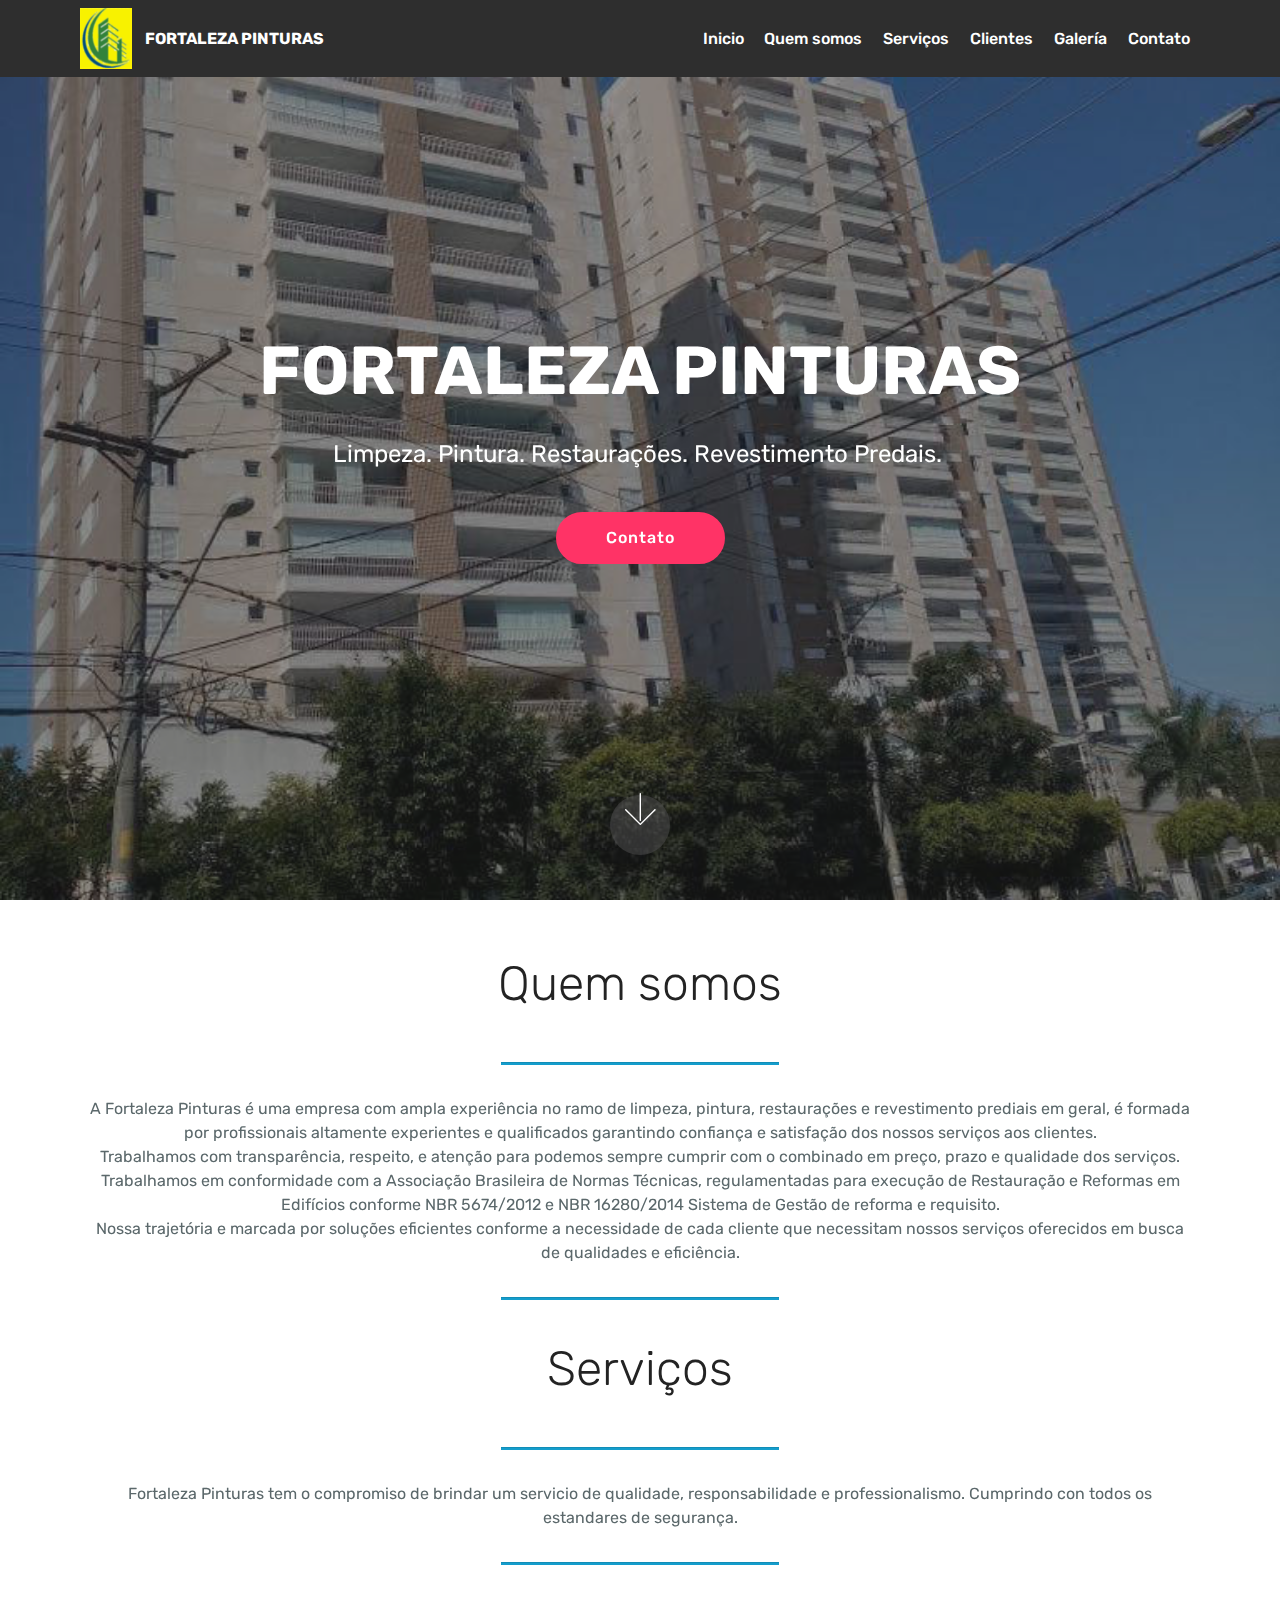
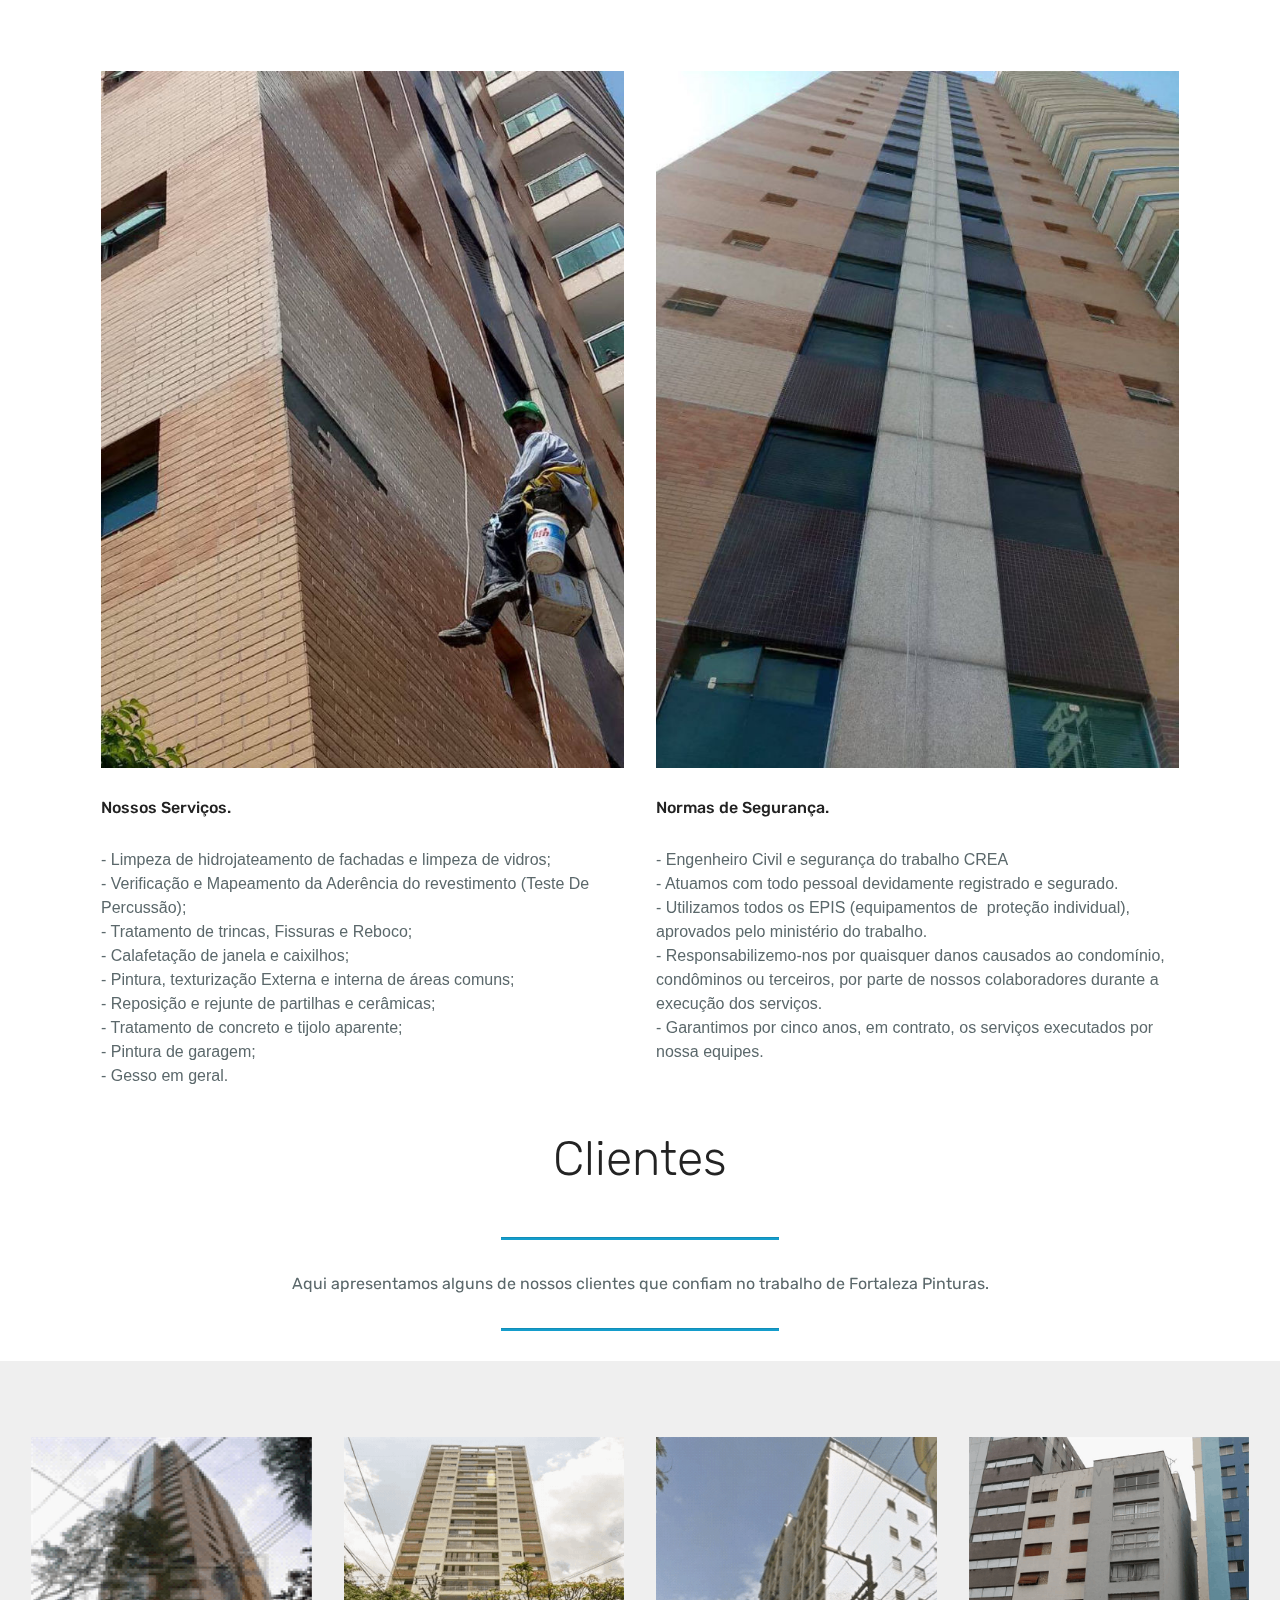
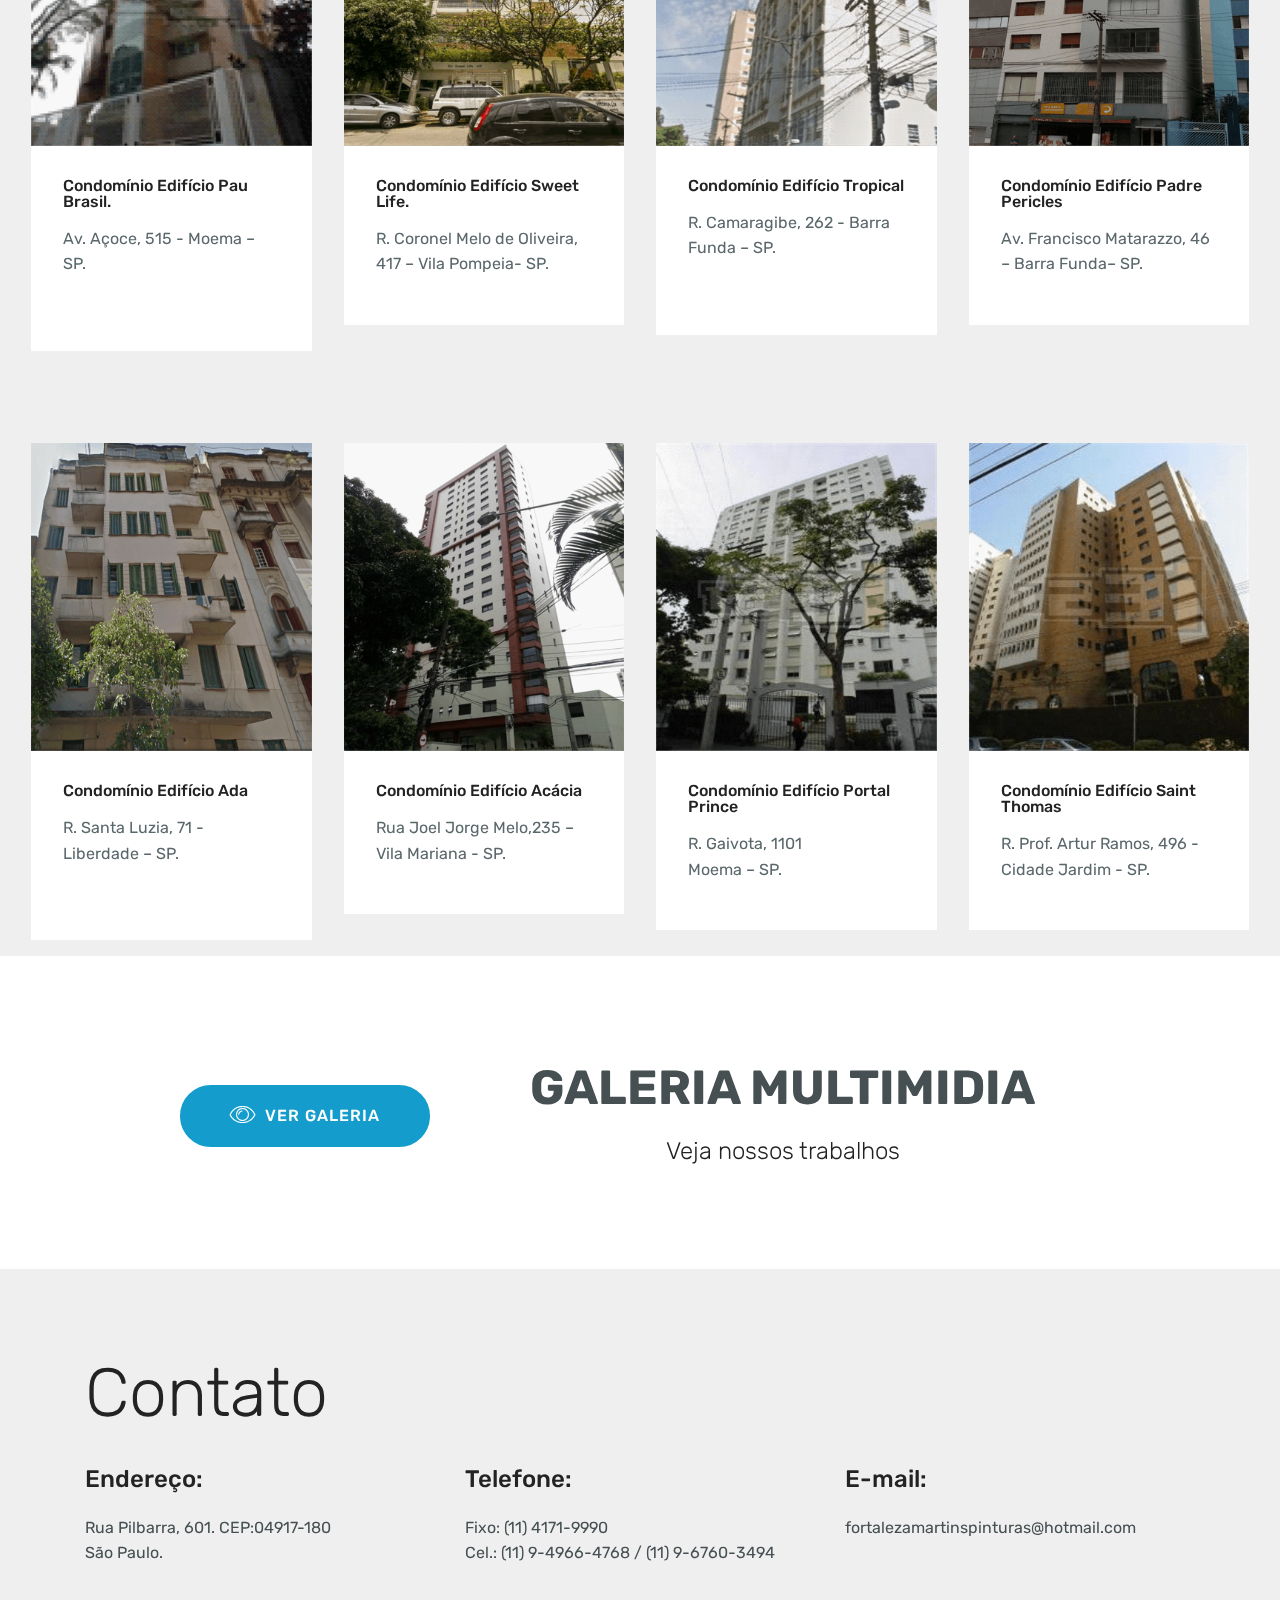
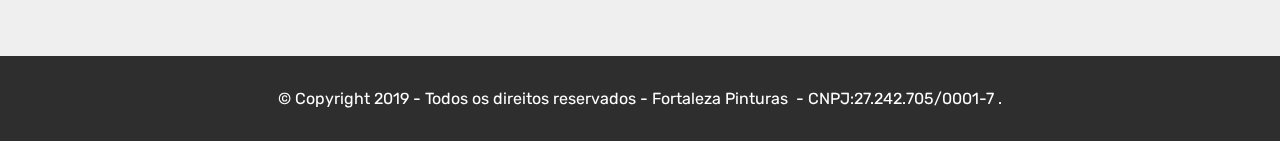
==== commit 109d6c60: "create github pages" ====
--- a/index.html
+++ b/index.html
@@ -64,7 +64,7 @@
     </nav>
 </section>
 
-<section class="engine"><a href="https://mobirise.info/y">free html website templates</a></section><section class="cid-rmkuZnksYL mbr-fullscreen mbr-parallax-background" id="header2-3">
+<section class="engine"><a href="https://mobirise.info">Mobirise</a></section><section class="cid-rmkuZnksYL mbr-fullscreen mbr-parallax-background" id="header2-3">
 
     
 
@@ -450,7 +450,7 @@
         <div class="media-container-row align-center mbr-white">
             <div class="col-12">
                 <p class="mbr-text mb-0 mbr-fonts-style display-7">
-                    © Copyright 2019 Fortaleza Pinturas - Todos os direitos reservados.</p>
+                    © Copyright 2019 - Todos os direitos reservados - Fortaleza Pinturas &nbsp;- CNPJ:27.242.705/0001-7 .</p>
             </div>
         </div>
     </div>
--- a/assets/mobirise/css/mbr-additional.css
+++ b/assets/mobirise/css/mbr-additional.css
@@ -2449,10 +2449,9 @@
   color: #767676;
 }
 .cid-rmUEP9SLso {
-  background: #cccccc;
+  background: #ffffff;
   padding-top: 60px;
   padding-bottom: 60px;
-  background: linear-gradient(0deg, #cccccc, #ffffff);
 }
 .cid-rmUEP9SLso .video-block {
   margin: auto;
@@ -2525,10 +2524,9 @@
   background: linear-gradient(to left, #554346, #45505b) !important;
 }
 .cid-rn0tf9eHl2 {
-  background: #cccccc;
+  background: #ffffff;
   padding-top: 60px;
   padding-bottom: 60px;
-  background: linear-gradient(0deg, #cccccc, #ffffff);
 }
 .cid-rn0tf9eHl2 .video-block {
   margin: auto;
@@ -2539,10 +2537,9 @@
   }
 }
 .cid-rn0skLKI66 {
-  background: #cccccc;
+  background: #ffffff;
   padding-top: 60px;
   padding-bottom: 60px;
-  background: linear-gradient(0deg, #cccccc, #ffffff);
 }
 .cid-rn0skLKI66 .video-block {
   margin: auto;
@@ -2553,10 +2550,9 @@
   }
 }
 .cid-rn0u3uDIN8 {
-  background: #cccccc;
+  background: #ffffff;
   padding-top: 60px;
   padding-bottom: 60px;
-  background: linear-gradient(0deg, #cccccc, #ffffff);
 }
 .cid-rn0u3uDIN8 .video-block {
   margin: auto;
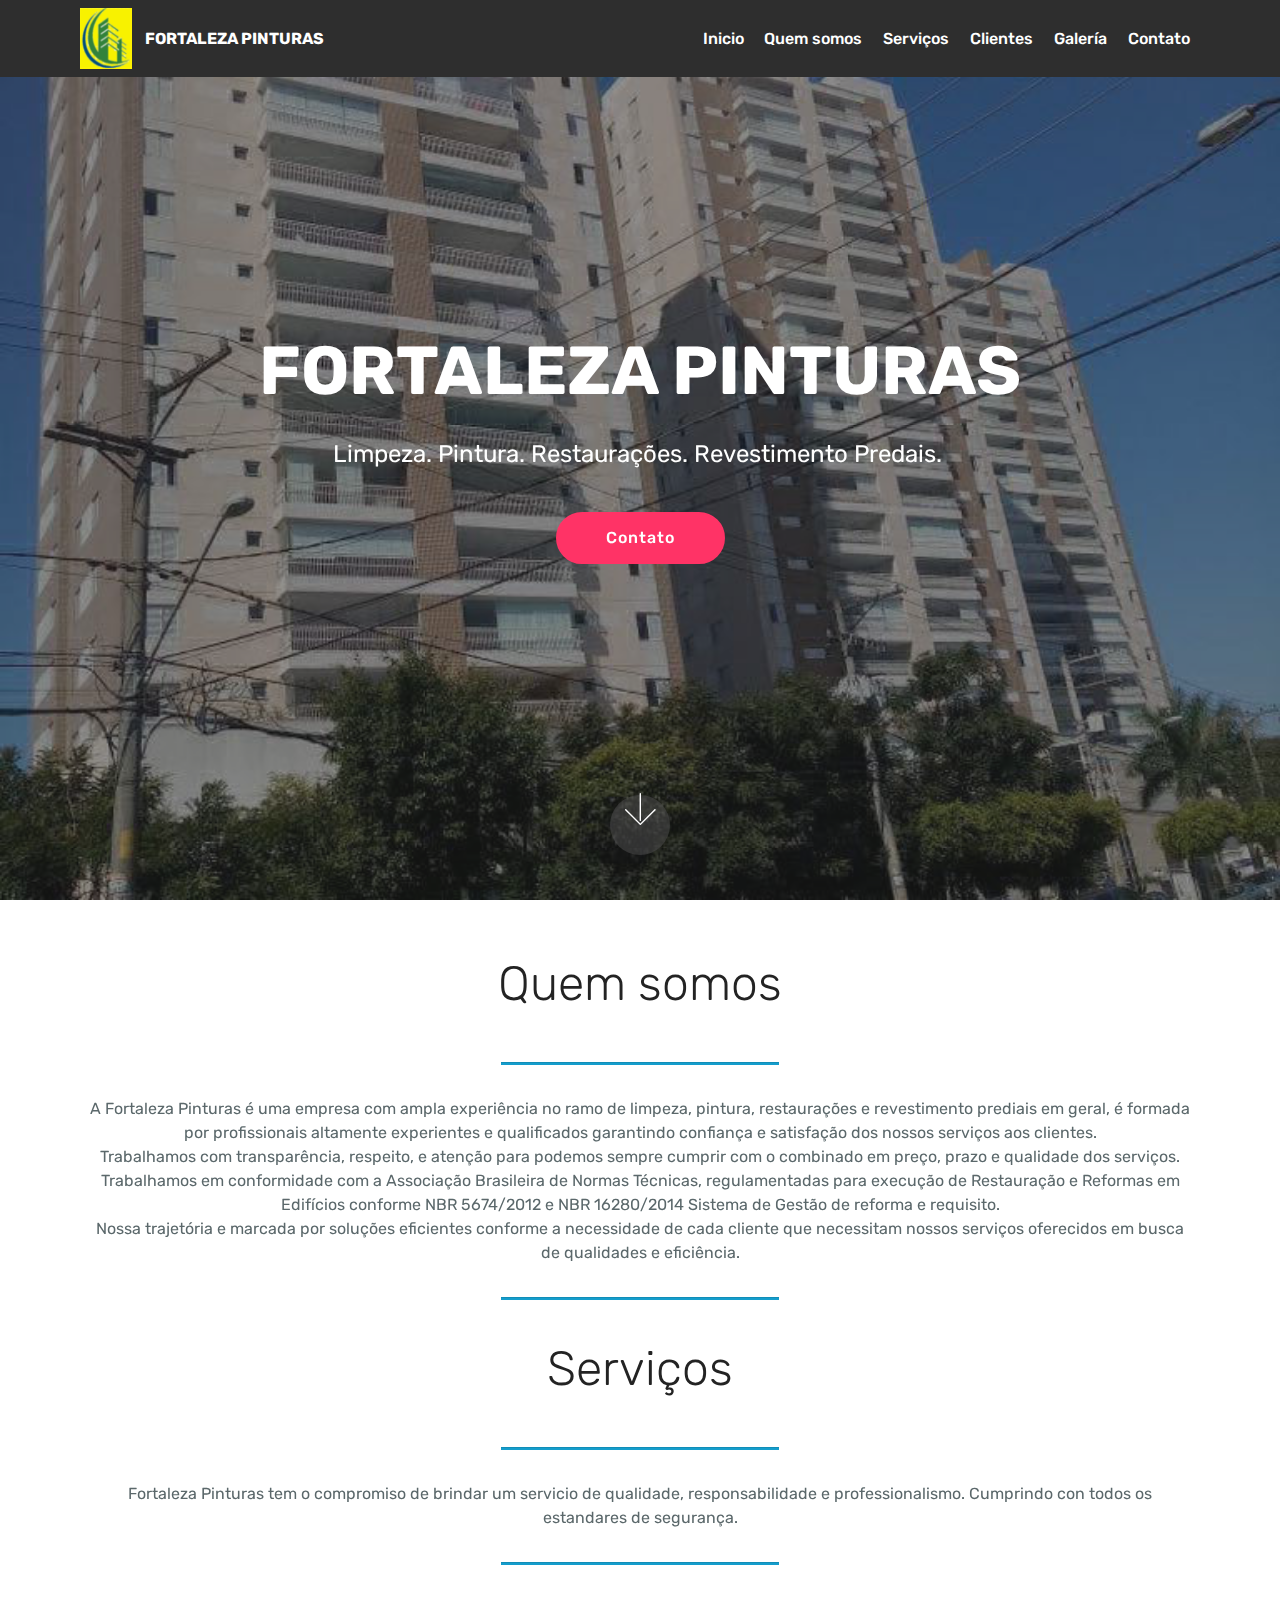
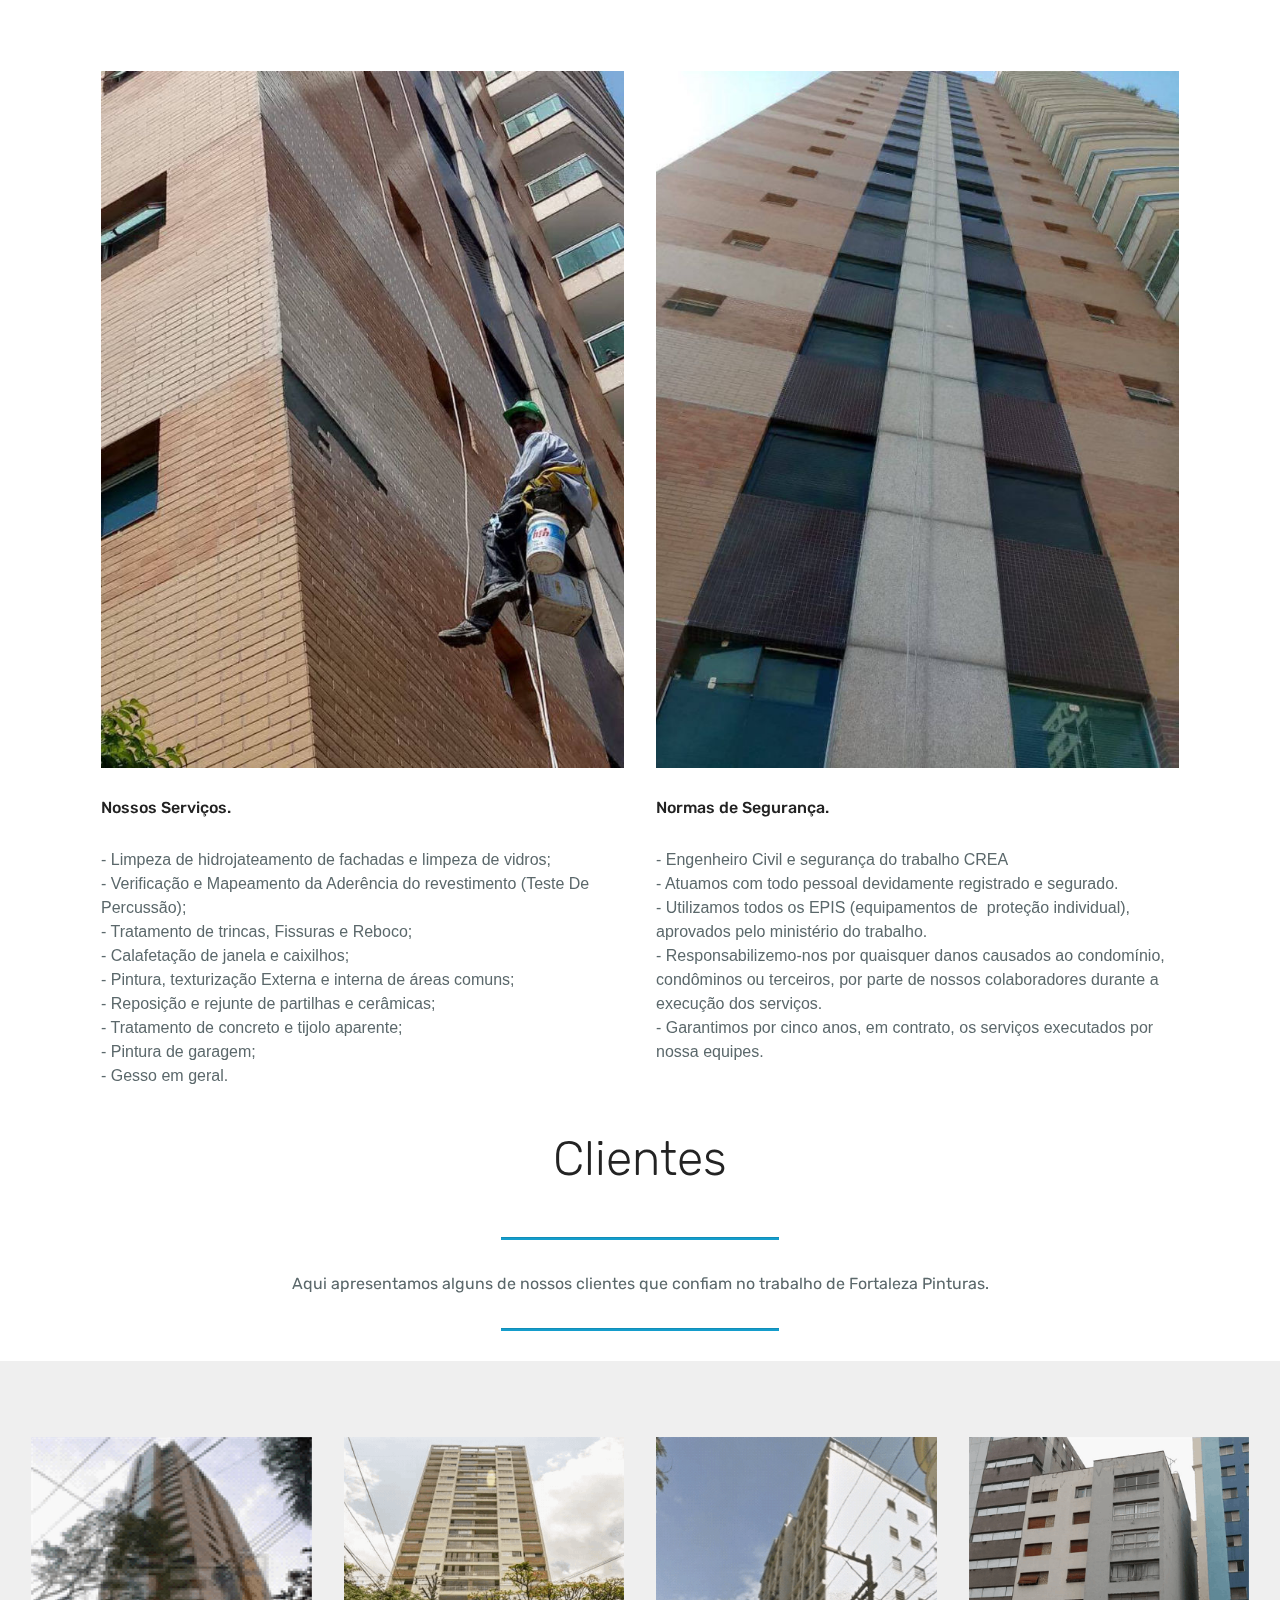
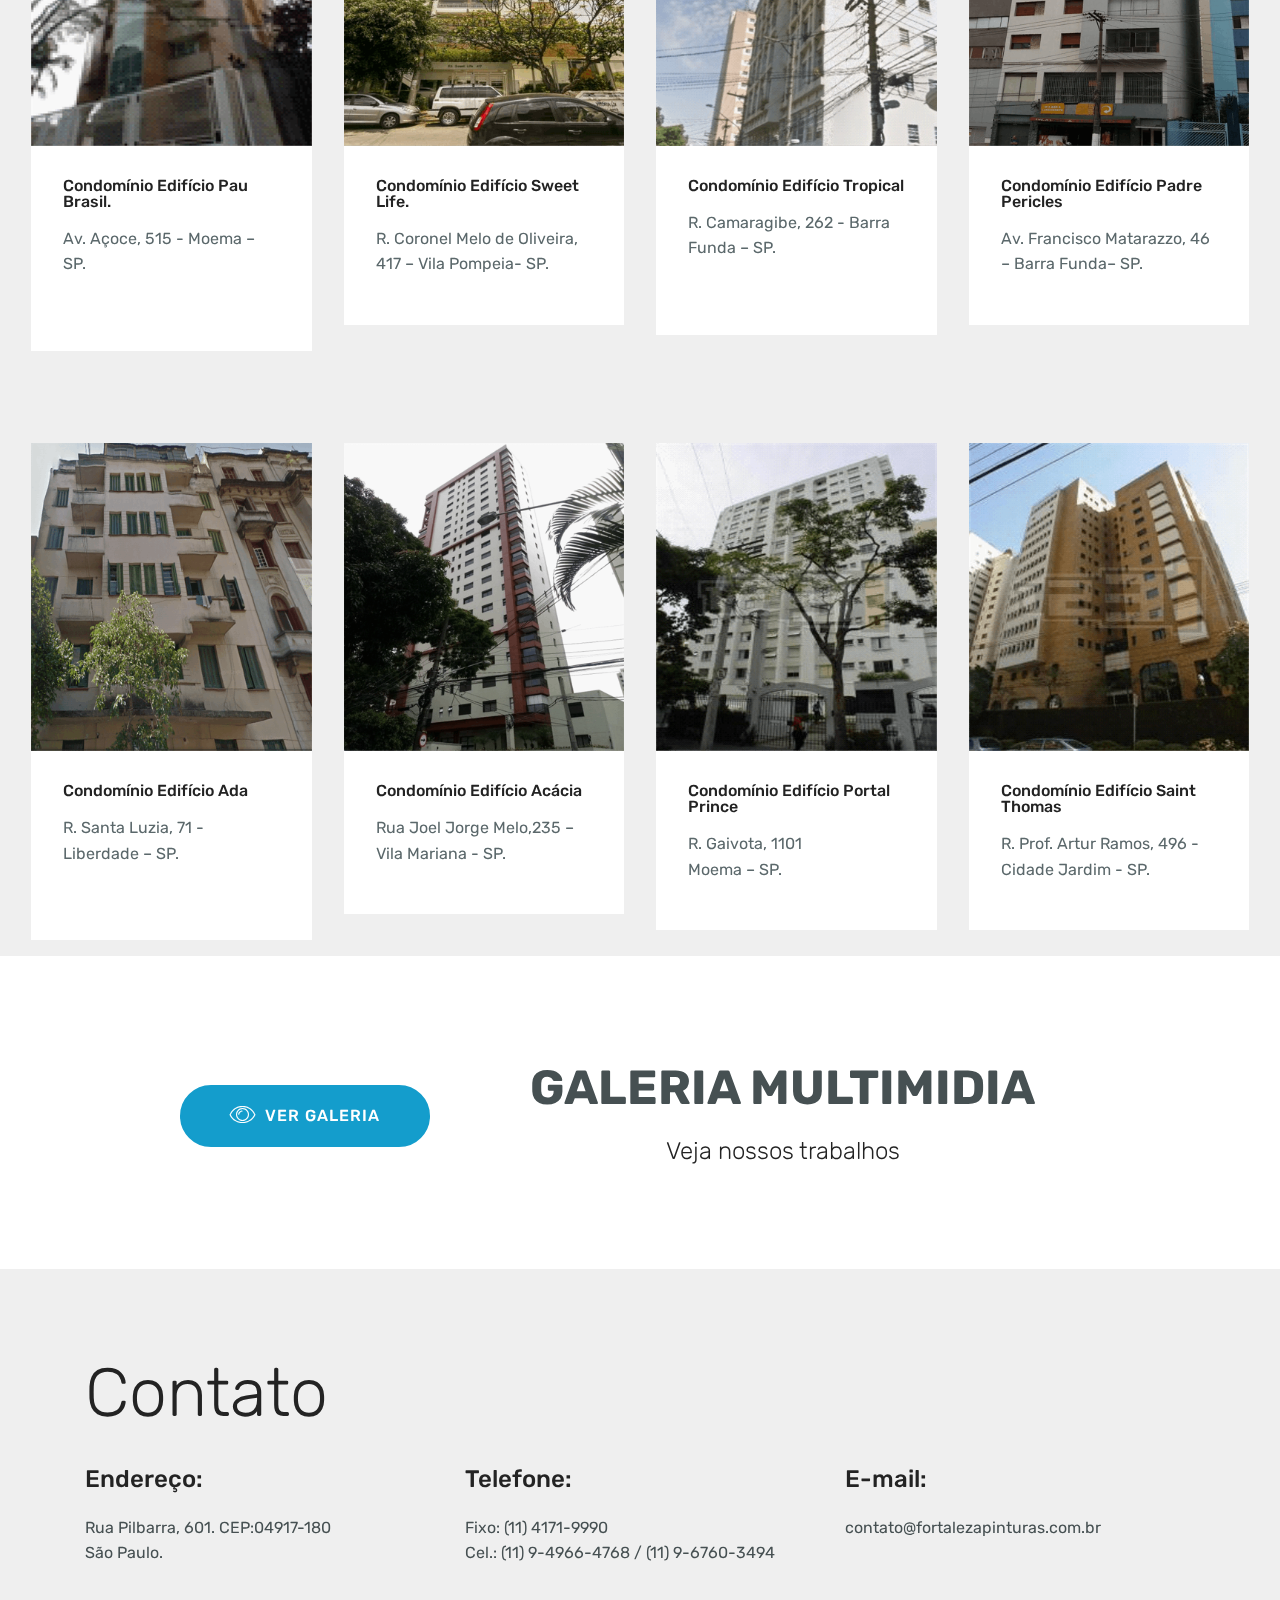
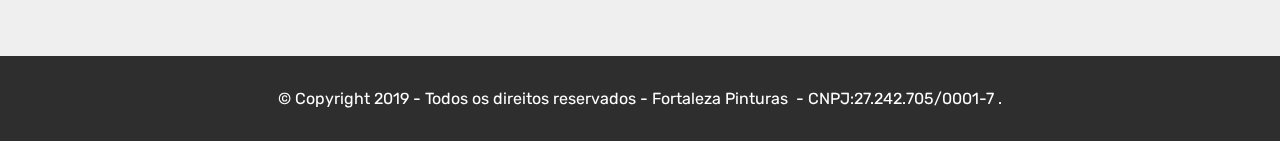
==== commit 54a47977: "create github pages" ====
--- a/index.html
+++ b/index.html
@@ -40,11 +40,11 @@
         <div class="menu-logo">
             <div class="navbar-brand">
                 <span class="navbar-logo">
-                    <a href="index.html#header2-3">
+                    <a href="https://www.fortalezapinturas.com.br">
                          <img src="assets/images/logo-small-forta-104x122.png" alt="Mobirise" title="" style="height: 3.8rem;">
                     </a>
                 </span>
-                <span class="navbar-caption-wrap"><a class="navbar-caption text-white display-4" href="index.html#header2-3">
+                <span class="navbar-caption-wrap"><a class="navbar-caption text-white display-4" href="https://www.fortalezapinturas.com.br">
                         FORTALEZA PINTURAS</a></span>
             </div>
         </div>
@@ -64,7 +64,7 @@
     </nav>
 </section>
 
-<section class="engine"><a href="https://mobirise.info">Mobirise</a></section><section class="cid-rmkuZnksYL mbr-fullscreen mbr-parallax-background" id="header2-3">
+<section class="engine"><a href="https://mobirise.info/q">free responsive web templates</a></section><section class="cid-rmkuZnksYL mbr-fullscreen mbr-parallax-background" id="header2-3">
 
     
 
@@ -430,8 +430,7 @@
                                 E-mail:
                             </h5>
                             <p class="mbr-text align-left mbr-fonts-style display-7">
-                                fortalezamartinspinturas@hotmail.com
-                            </p>
+                                contato@fortalezapinturas.com.br</p>
                         </div>
                     </div>
                 </div>
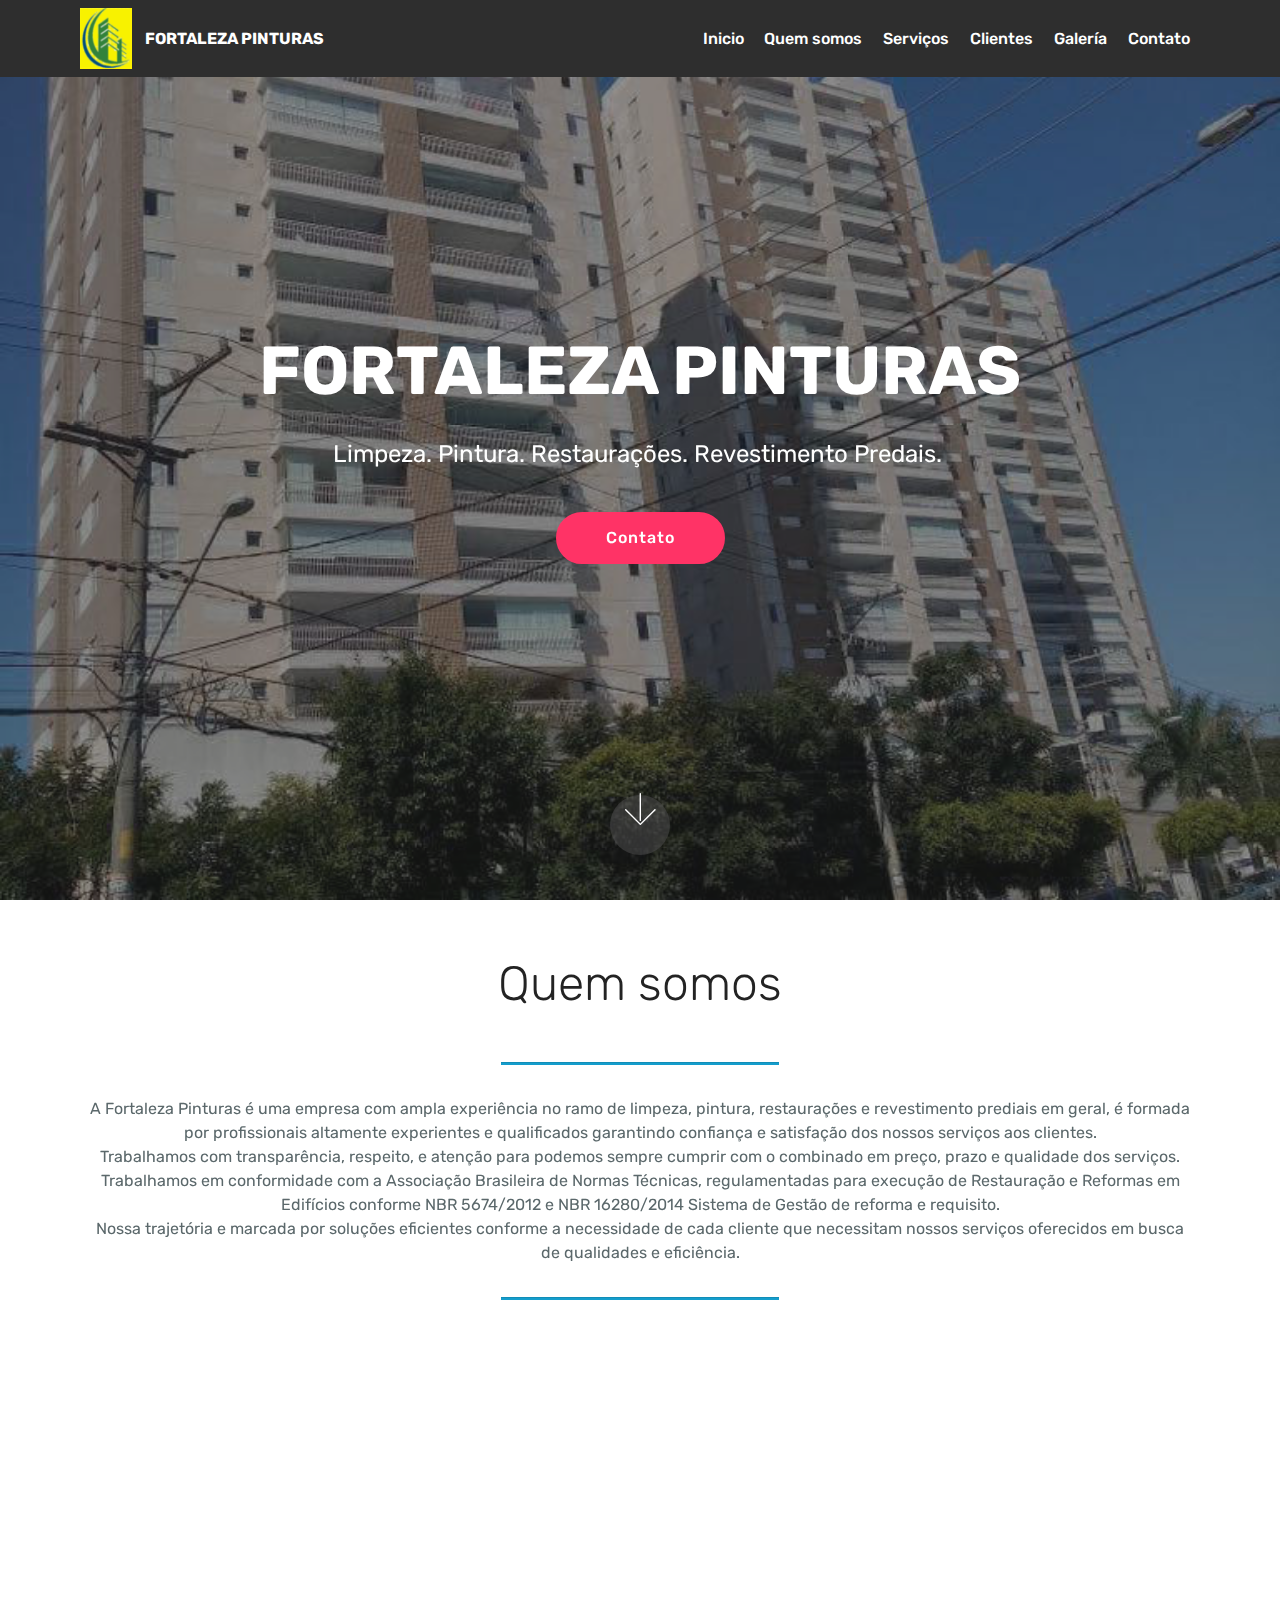
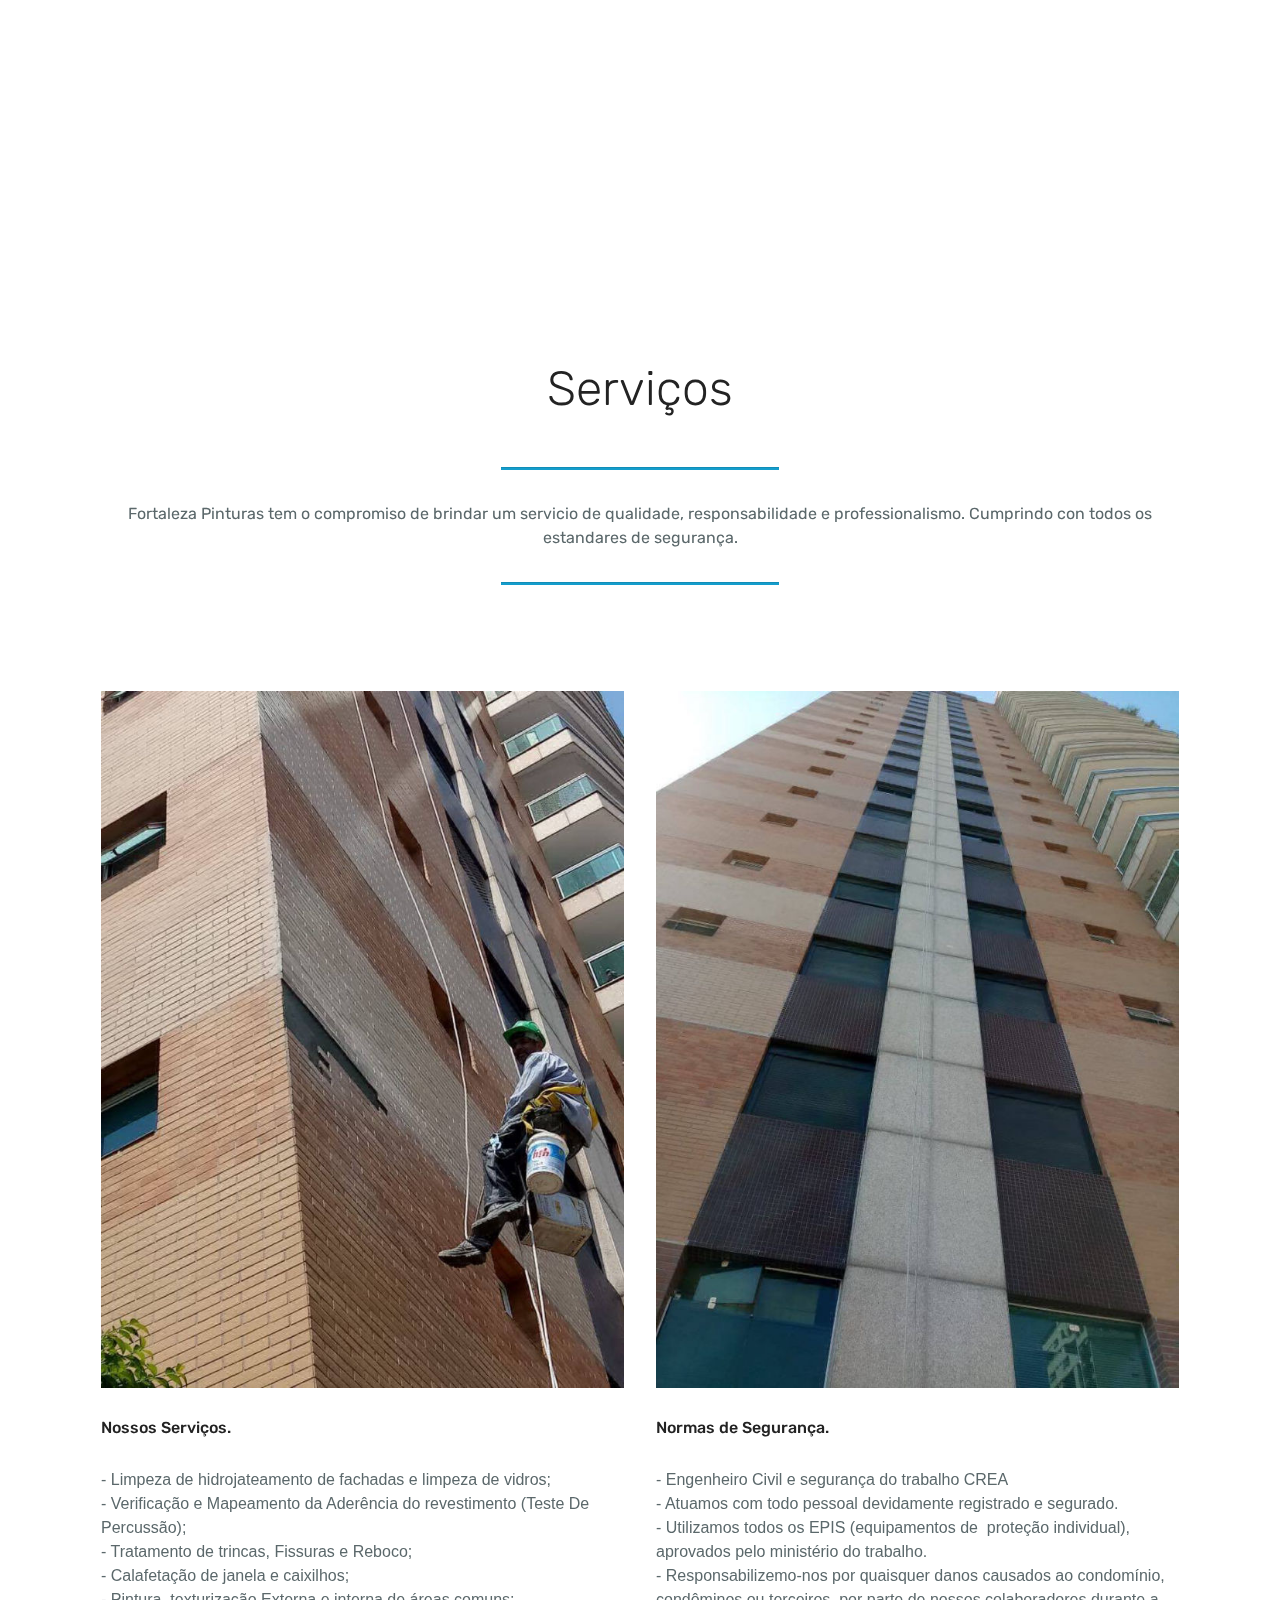
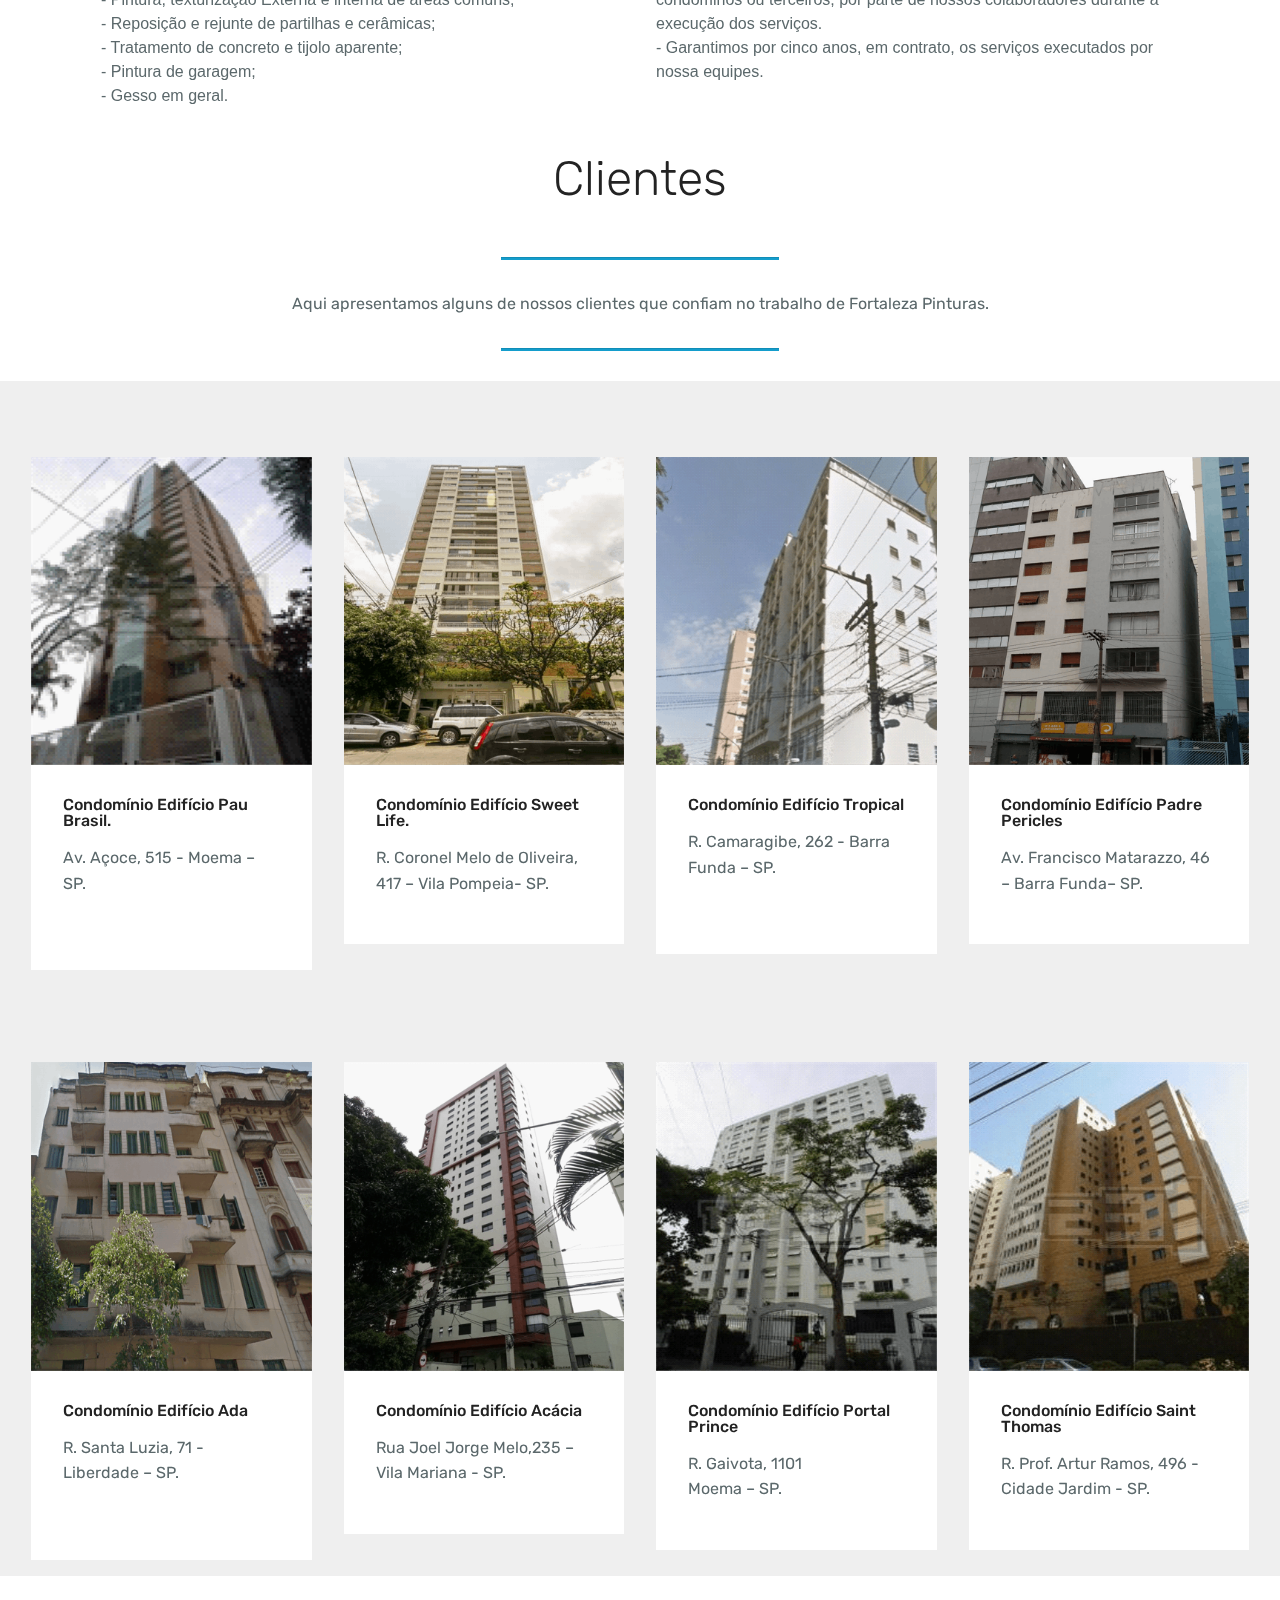
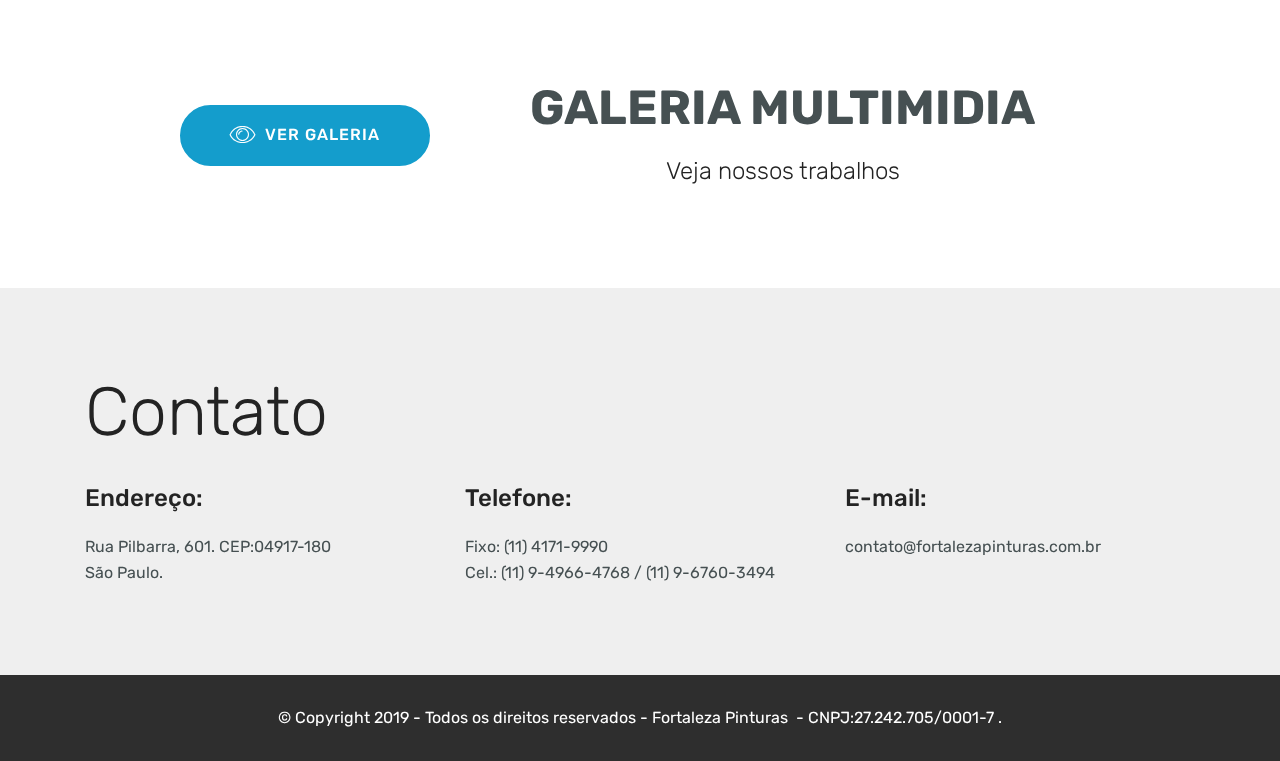
==== commit 875788c6: "create github pages" ====
--- a/index.html
+++ b/index.html
@@ -1,10 +1,10 @@
 <!DOCTYPE html>
 <html  >
 <head>
-  <!-- Site made with Mobirise Website Builder v4.9.6, https://mobirise.com -->
+  <!-- Site made with Mobirise Website Builder v4.10.8, https://mobirise.com -->
   <meta charset="UTF-8">
   <meta http-equiv="X-UA-Compatible" content="IE=edge">
-  <meta name="generator" content="Mobirise v4.9.6, mobirise.com">
+  <meta name="generator" content="Mobirise v4.10.8, mobirise.com">
   <meta name="viewport" content="width=device-width, initial-scale=1, minimum-scale=1">
   <link rel="shortcut icon" href="assets/images/logo-small-forta-104x122.png" type="image/x-icon">
   <meta name="description" content="Fortaleza Pinturas">
@@ -64,7 +64,7 @@
     </nav>
 </section>
 
-<section class="engine"><a href="https://mobirise.info/q">free responsive web templates</a></section><section class="cid-rmkuZnksYL mbr-fullscreen mbr-parallax-background" id="header2-3">
+<section class="engine"><a href="https://mobirise.info/z">best free website templates</a></section><section class="cid-rmkuZnksYL mbr-fullscreen mbr-parallax-background" id="header2-3">
 
     
 
@@ -118,6 +118,17 @@
             <hr class="line" style="width: 25%;">
         </div>
         </div>
+</section>
+
+<section class="cid-rBeXRCqsR2" id="video3-g">
+
+    
+    
+    <figure class="mbr-figure align-center container">
+        <div class="video-block" style="width: 80%;">
+            <div><iframe class="mbr-embedded-video" src="https://www.youtube.com/embed/On7waXG5MrI?rel=0&amp;amp;showinfo=0&amp;autoplay=0&amp;loop=0" width="1280" height="720" frameborder="0" allowfullscreen></iframe></div>
+        </div>
+    </figure>
 </section>
 
 <section class="mbr-section content4 cid-rmvLU8hDZk" id="content4-a">
@@ -460,7 +471,8 @@
   <script src="assets/popper/popper.min.js"></script>
   <script src="assets/tether/tether.min.js"></script>
   <script src="assets/bootstrap/js/bootstrap.min.js"></script>
-  <script src="assets/dropdown/js/script.min.js"></script>
+  <script src="assets/dropdown/js/nav-dropdown.js"></script>
+  <script src="assets/dropdown/js/navbar-dropdown.js"></script>
   <script src="assets/touchswipe/jquery.touch-swipe.min.js"></script>
   <script src="assets/parallax/jarallax.min.js"></script>
   <script src="assets/smoothscroll/smooth-scroll.js"></script>
--- a/assets/theme/css/style.css
+++ b/assets/theme/css/style.css
@@ -3,115 +3,149 @@
  * Copyright 2017 Mobirise
  */
 section {
-  background-color: #eeeeee; }
+  background-color: #eeeeee;
+}
 
 section,
 .container,
 .container-fluid {
   position: relative;
-  word-wrap: break-word; }
+  word-wrap: break-word;
+}
 
 a.mbr-iconfont:hover {
-  text-decoration: none; }
+  text-decoration: none;
+}
 
 .article .lead p, .article .lead ul, .article .lead ol, .article .lead pre, .article .lead blockquote {
-  margin-bottom: 0; }
+  margin-bottom: 0;
+}
 
 a {
   font-style: normal;
   font-weight: 400;
-  cursor: pointer; }
-  a, a:hover {
-    text-decoration: none; }
+  cursor: pointer;
+}
+
+a, a:hover {
+  text-decoration: none;
+}
 
 figure {
-  margin-bottom: 0; }
+  margin-bottom: 0;
+}
 
 body {
-  color: #232323; }
+  color: #232323;
+}
 
 h1, h2, h3, h4, h5, h6,
 .h1, .h2, .h3, .h4, .h5, .h6,
 .display-1, .display-2, .display-3, .display-4 {
   line-height: 1;
   word-break: break-word;
-  word-wrap: break-word; }
+  word-wrap: break-word;
+}
 
 b, strong {
-  font-weight: bold; }
+  font-weight: bold;
+}
 
 blockquote {
   padding: 10px 0 10px 20px;
   position: relative;
   border-left: 2px solid;
-  border-color: #ff3366; }
+  border-color: #ff3366;
+}
 
 input:-webkit-autofill, input:-webkit-autofill:hover, input:-webkit-autofill:focus, input:-webkit-autofill:active {
   transition-delay: 9999s;
-  transition-property: background-color, color; }
+  transition-property: background-color, color;
+}
 
 textarea[type="hidden"] {
-  display: none; }
+  display: none;
+}
 
 body {
-  position: relative; }
+  position: relative;
+}
 
 section {
   background-position: 50% 50%;
   background-repeat: no-repeat;
-  background-size: cover; }
-  section .mbr-background-video,
-  section .mbr-background-video-preview {
-    position: absolute;
-    bottom: 0;
-    left: 0;
-    right: 0;
-    top: 0; }
+  background-size: cover;
+}
+
+section .mbr-background-video,
+section .mbr-background-video-preview {
+  position: absolute;
+  bottom: 0;
+  left: 0;
+  right: 0;
+  top: 0;
+}
 
 .hidden {
-  visibility: hidden; }
+  visibility: hidden;
+}
 
 .mbr-z-index20 {
-  z-index: 20; }
+  z-index: 20;
+}
 
 /*! Base colors */
 .mbr-white {
-  color: #ffffff; }
+  color: #ffffff;
+}
 
 .mbr-black {
-  color: #000000; }
+  color: #000000;
+}
 
 .mbr-bg-white {
-  background-color: #ffffff; }
+  background-color: #ffffff;
+}
 
 .mbr-bg-black {
-  background-color: #000000; }
+  background-color: #000000;
+}
 
 /*! Text-aligns */
 .align-left {
-  text-align: left; }
+  text-align: left;
+}
 
 .align-center {
-  text-align: center; }
+  text-align: center;
+}
 
 .align-right {
-  text-align: right; }
+  text-align: right;
+}
 
 @media (max-width: 767px) {
   .align-left, .align-center, .align-right, .mbr-section-btn, .mbr-section-title {
-    text-align: center; } }
+    text-align: center;
+  }
+}
+
 /*! Font-weight  */
 .mbr-light {
-  font-weight: 300; }
+  font-weight: 300;
+}
 
 .mbr-regular {
-  font-weight: 400; }
+  font-weight: 400;
+}
 
 .mbr-semibold {
-  font-weight: 500; }
+  font-weight: 500;
+}
 
 .mbr-bold {
-  font-weight: 700; }
+  font-weight: 700;
+}
 
 /*! Media  */
 .media-size-item {
@@ -119,11 +153,13 @@
   -moz-flex: 1 1 auto;
   -ms-flex: 1 1 auto;
   -o-flex: 1 1 auto;
-  flex: 1 1 auto; }
+  flex: 1 1 auto;
+}
 
 .media-content {
   -webkit-flex-basis: 100%;
-  flex-basis: 100%; }
+  flex-basis: 100%;
+}
 
 .media-container-row {
   display: -ms-flexbox;
@@ -143,9 +179,12 @@
   align-content: center;
   -webkit-align-items: start;
   -ms-flex-align: start;
-  align-items: start; }
-  .media-container-row .media-size-item {
-    width: 400px; }
+  align-items: start;
+}
+
+.media-container-row .media-size-item {
+  width: 400px;
+}
 
 .media-container-column {
   display: -ms-flexbox;
@@ -165,92 +204,123 @@
   align-content: center;
   -webkit-align-items: stretch;
   -ms-flex-align: stretch;
-  align-items: stretch; }
-  .media-container-column > * {
-    width: 100%; }
+  align-items: stretch;
+}
+
+.media-container-column > * {
+  width: 100%;
+}
 
 @media (min-width: 992px) {
   .media-container-row {
     -webkit-flex-wrap: nowrap;
     -ms-flex-wrap: nowrap;
-    flex-wrap: nowrap; } }
+    flex-wrap: nowrap;
+  }
+}
+
 figure {
-  overflow: hidden; }
+  overflow: hidden;
+}
 
 figure[mbr-media-size] {
-  transition: width 0.1s; }
+  transition: width 0.1s;
+}
 
 .mbr-figure img, .mbr-figure iframe {
   display: block;
-  width: 100%; }
+  width: 100%;
+}
 
 .card {
   background-color: transparent;
-  border: none; }
+  border: none;
+}
+
+.card-box {
+  width: 100%;
+}
 
 .card-img {
   text-align: center;
   flex-shrink: 0;
-  -webkit-flex-shrink: 0; }
+  -webkit-flex-shrink: 0;
+}
 
 .media {
   max-width: 100%;
-  margin: 0 auto; }
+  margin: 0 auto;
+}
 
 .mbr-figure {
   -ms-flex-item-align: center;
   -ms-grid-row-align: center;
   -webkit-align-self: center;
-  align-self: center; }
+  align-self: center;
+}
 
 .media-container > div {
-  max-width: 100%; }
+  max-width: 100%;
+}
 
 .mbr-figure img, .card-img img {
-  width: 100%; }
+  width: 100%;
+}
 
 @media (max-width: 991px) {
   .media-size-item {
-    width: auto !important; }
-
+    width: auto !important;
+  }
   .media {
-    width: auto; }
-
+    width: auto;
+  }
   .mbr-figure {
-    width: 100% !important; } }
+    width: 100% !important;
+  }
+}
+
 /*! Buttons */
 .mbr-section-btn {
   margin-left: -.25rem;
   margin-right: -.25rem;
-  font-size: 0; }
+  font-size: 0;
+}
 
 nav .mbr-section-btn {
   margin-left: 0rem;
-  margin-right: 0rem; }
+  margin-right: 0rem;
+}
 
 /*! Btn icon margin */
 .btn .mbr-iconfont, .btn.btn-sm .mbr-iconfont {
   cursor: pointer;
-  margin-right: 0.5rem; }
+  margin-right: 0.5rem;
+}
 
 .btn.btn-md .mbr-iconfont, .btn.btn-md .mbr-iconfont {
-  margin-right: 0.8rem; }
+  margin-right: 0.8rem;
+}
 
 .mbr-regular {
-  font-weight: 400; }
+  font-weight: 400;
+}
 
 .mbr-semibold {
-  font-weight: 500; }
+  font-weight: 500;
+}
 
 .mbr-bold {
-  font-weight: 700; }
+  font-weight: 700;
+}
 
 [type="submit"] {
-  -webkit-appearance: none; }
+  -webkit-appearance: none;
+}
 
 /*! Full-screen */
 .mbr-fullscreen .mbr-overlay {
-  min-height: 100vh; }
+  min-height: 100vh;
+}
 
 .mbr-fullscreen {
   display: flex;
@@ -262,22 +332,27 @@
   -webkit-align-items: center;
   min-height: 100vh;
   padding-top: 3rem;
-  padding-bottom: 3rem; }
+  padding-bottom: 3rem;
+}
 
 /*! Map */
 .map {
   height: 25rem;
-  position: relative; }
-  .map iframe {
-    width: 100%;
-    height: 100%; }
+  position: relative;
+}
+
+.map iframe {
+  width: 100%;
+  height: 100%;
+}
 
 /* Form */
 .form-asterisk {
   font-family: initial;
   position: absolute;
   top: -2px;
-  font-weight: normal; }
+  font-weight: normal;
+}
 
 /*! Scroll to top arrow */
 .mbr-arrow-up {
@@ -289,7 +364,8 @@
   color: #ffffff;
   font-size: 32px;
   transform: rotate(180deg);
-  -webkit-transform: rotate(180deg); }
+  -webkit-transform: rotate(180deg);
+}
 
 .mbr-arrow-up a {
   background: rgba(0, 0, 0, 0.2);
@@ -303,15 +379,21 @@
   text-decoration: none;
   transition: all .3s ease-in-out;
   cursor: pointer;
-  text-align: center; }
-  .mbr-arrow-up a:hover {
-    background-color: rgba(0, 0, 0, 0.4); }
-  .mbr-arrow-up a i {
-    line-height: 60px; }
+  text-align: center;
+}
+
+.mbr-arrow-up a:hover {
+  background-color: rgba(0, 0, 0, 0.4);
+}
+
+.mbr-arrow-up a i {
+  line-height: 60px;
+}
 
 .mbr-arrow-up-icon {
   display: block;
-  color: #fff; }
+  color: #fff;
+}
 
 .mbr-arrow-up-icon::before {
   content: "\203a";
@@ -324,7 +406,8 @@
   top: 6px;
   left: -4px;
   -webkit-transform: rotate(-90deg);
-  transform: rotate(-90deg); }
+  transform: rotate(-90deg);
+}
 
 /*! Arrow Down */
 .mbr-arrow {
@@ -337,156 +420,253 @@
   background-color: rgba(80, 80, 80, 0.5);
   border-radius: 50%;
   -webkit-transform: translateX(-50%);
-  transform: translateX(-50%); }
-  .mbr-arrow > a {
-    display: inline-block;
-    text-decoration: none;
-    outline-style: none;
-    -webkit-animation: arrowdown 1.7s ease-in-out infinite;
-    animation: arrowdown 1.7s ease-in-out infinite; }
-    .mbr-arrow > a > i {
-      position: absolute;
-      top: -2px;
-      left: 15px;
-      font-size: 2rem; }
+  transform: translateX(-50%);
+}
+
+.mbr-arrow > a {
+  display: inline-block;
+  text-decoration: none;
+  outline-style: none;
+  -webkit-animation: arrowdown 1.7s ease-in-out infinite;
+  animation: arrowdown 1.7s ease-in-out infinite;
+}
+
+.mbr-arrow > a > i {
+  position: absolute;
+  top: -2px;
+  left: 15px;
+  font-size: 2rem;
+}
 
 @keyframes arrowdown {
   0% {
     transform: translateY(0px);
-    -webkit-transform: translateY(0px); }
+    -webkit-transform: translateY(0px);
+  }
   50% {
     transform: translateY(-5px);
-    -webkit-transform: translateY(-5px); }
+    -webkit-transform: translateY(-5px);
+  }
   100% {
     transform: translateY(0px);
-    -webkit-transform: translateY(0px); } }
+    -webkit-transform: translateY(0px);
+  }
+}
+
 @-webkit-keyframes arrowdown {
   0% {
     transform: translateY(0px);
-    -webkit-transform: translateY(0px); }
+    -webkit-transform: translateY(0px);
+  }
   50% {
     transform: translateY(-5px);
-    -webkit-transform: translateY(-5px); }
+    -webkit-transform: translateY(-5px);
+  }
   100% {
     transform: translateY(0px);
-    -webkit-transform: translateY(0px); } }
+    -webkit-transform: translateY(0px);
+  }
+}
+
 @media (max-width: 500px) {
   .mbr-arrow-up {
     left: 50%;
     right: auto;
     transform: translateX(-50%) rotate(180deg);
-    -webkit-transform: translateX(-50%) rotate(180deg); } }
+    -webkit-transform: translateX(-50%) rotate(180deg);
+  }
+}
+
 /*Gradients animation*/
 @keyframes gradient-animation {
   from {
     background-position: 0% 100%;
-    animation-timing-function: ease-in-out; }
+    animation-timing-function: ease-in-out;
+  }
   to {
     background-position: 100% 0%;
-    animation-timing-function: ease-in-out; } }
+    animation-timing-function: ease-in-out;
+  }
+}
+
 @-webkit-keyframes gradient-animation {
   from {
     background-position: 0% 100%;
-    animation-timing-function: ease-in-out; }
+    animation-timing-function: ease-in-out;
+  }
   to {
     background-position: 100% 0%;
-    animation-timing-function: ease-in-out; } }
+    animation-timing-function: ease-in-out;
+  }
+}
+
 .bg-gradient {
   background-size: 200% 200%;
   animation: gradient-animation 5s infinite alternate;
-  -webkit-animation: gradient-animation 5s infinite alternate; }
+  -webkit-animation: gradient-animation 5s infinite alternate;
+}
 
 .menu .navbar-brand {
-  display: -webkit-flex; }
-  .menu .navbar-brand span {
-    display: flex;
-    display: -webkit-flex; }
-  .menu .navbar-brand .navbar-caption-wrap {
-    display: -webkit-flex; }
-  .menu .navbar-brand .navbar-logo img {
-    display: -webkit-flex; }
-@media (min-width: 768px) and (max-width: 991px) {
+  display: -webkit-flex;
+}
+
+.menu .navbar-brand span {
+  display: flex;
+  display: -webkit-flex;
+}
+
+.menu .navbar-brand .navbar-caption-wrap {
+  display: -webkit-flex;
+}
+
+.menu .navbar-brand .navbar-logo img {
+  display: -webkit-flex;
+}
+
+@media (min-width: 768px) and (max-width: 1023px) {
   .menu .navbar-toggleable-sm .navbar-nav {
     display: -webkit-box;
     display: -webkit-flex;
-    display: -ms-flexbox; } }
-@media (min-width: 992px) {
+    display: -ms-flexbox;
+  }
+}
+
+@media (max-width: 1023px) {
+  .menu .navbar-collapse {
+    max-height: 93.5vh;
+  }
+  .menu .navbar-collapse.show {
+    overflow: auto;
+  }
+}
+
+@media (min-width: 1024px) {
   .menu .navbar-nav.nav-dropdown {
-    display: -webkit-flex; }
+    display: -webkit-flex;
+  }
   .menu .navbar-toggleable-sm .navbar-collapse {
-    display: -webkit-flex !important; } }
+    display: -webkit-flex !important;
+  }
+  .menu .collapsed .navbar-collapse {
+    max-height: 93.5vh;
+  }
+  .menu .collapsed .navbar-collapse.show {
+    overflow: auto;
+  }
+}
+
 @media (max-width: 767px) {
   .menu .navbar-collapse {
-    max-height: 80vh; }
-  .menu .dropdown-menu {
-    max-height: 60vh; } }
+    max-height: 80vh;
+  }
+}
 
 .navbar {
   display: -webkit-flex;
   -webkit-flex-wrap: wrap;
   -webkit-align-items: center;
-  -webkit-justify-content: space-between; }
+  -webkit-justify-content: space-between;
+}
 
 .navbar-collapse {
   -webkit-flex-basis: 100%;
   -webkit-flex-grow: 1;
-  -webkit-align-items: center; }
+  -webkit-align-items: center;
+}
 
 .nav-dropdown .link {
   padding: .667em 1.667em !important;
-  margin: 0 !important; }
+  margin: 0 !important;
+}
 
 .nav {
   display: -webkit-flex;
-  -webkit-flex-wrap: wrap; }
+  -webkit-flex-wrap: wrap;
+}
 
 .row {
   display: -webkit-flex;
-  -webkit-flex-wrap: wrap; }
+  -webkit-flex-wrap: wrap;
+}
 
 .justify-content-center {
-  -webkit-justify-content: center; }
+  -webkit-justify-content: center;
+}
 
 .form-inline {
   display: -webkit-flex;
   -webkit-flex-flow: row wrap;
-  -webkit-align-items: center; }
+  -webkit-align-items: center;
+}
 
 .card-wrapper {
-  -webkit-flex: 1; }
+  -webkit-flex: 1;
+}
 
 .carousel-control {
   z-index: 10;
   display: -webkit-flex;
   -webkit-align-items: center;
-  -webkit-justify-content: center; }
+  -webkit-justify-content: center;
+}
 
 .carousel-controls {
-  display: -webkit-flex; }
+  display: -webkit-flex;
+}
 
 .media {
-  display: -webkit-flex; }
+  display: -webkit-flex;
+}
+
+.form-group:focus {
+  outline: none;
+}
 
 .jq-selectbox__select {
   padding: 1.07em .5em;
   position: absolute;
   top: 0;
   left: 0;
-  width: 100%; }
+  width: 100%;
+}
 
 .jq-selectbox__dropdown {
   position: absolute;
   top: 100% !important;
   left: 0 !important;
-  width: 100% !important; }
+  width: 100% !important;
+}
 
 .jq-selectbox__trigger-arrow {
-  transform: translateY(-50%); }
+  transform: translateY(-50%);
+}
 
 .jq-selectbox li {
-  padding: 1.07em .5em; }
-
-/*# sourceMappingURL=style.css.map */
+  padding: 1.07em .5em;
+}
+
+input[type="range"] {
+  padding-left: 0 !important;
+  padding-right: 0 !important;
+}
+
+.modal-dialog, .modal-content {
+  height: 100%;
+}
+
+.modal-dialog .carousel-inner {
+  height: 100%;
+  height: -webkit-fill-available;
+  height: fill-available;
+}
+
+.carousel-item {
+  text-align: center;
+}
+
+.carousel-item img {
+  margin: auto;
+}
 .engine {
 	position: absolute;
 	text-indent: -2400px;
--- a/assets/mobirise/css/mbr-additional.css
+++ b/assets/mobirise/css/mbr-additional.css
@@ -1174,7 +1174,7 @@
     display: none;
   }
 }
-@media (max-width: 991px) {
+@media (max-width: 1023px) {
   .navbar-toggleable-md .navbar-nav .dropdown-menu {
     position: static;
     float: none;
@@ -1184,7 +1184,7 @@
     padding-left: 0;
   }
 }
-@media (min-width: 992px) {
+@media (min-width: 1024px) {
   .navbar-toggleable-md {
     -webkit-box-orient: horizontal;
     -webkit-box-direction: normal;
@@ -1387,11 +1387,31 @@
   background-color: #149dcc;
   color: #ffffff;
 }
-.jq-selectbox .jq-selectbox__trigger-arrow {
-  border-top-color: contrast(currentColor, #000000, #ffffff, 30%);
-}
-.jq-selectbox:hover .jq-selectbox__trigger-arrow {
+.jq-selectbox .jq-selectbox__trigger-arrow,
+.jq-number__spin.minus:after,
+.jq-number__spin.plus:after {
+  transition: 0.4s;
+  border-top-color: currentColor;
+  border-bottom-color: currentColor;
+}
+.jq-selectbox:hover .jq-selectbox__trigger-arrow,
+.jq-number__spin.minus:hover:after,
+.jq-number__spin.plus:hover:after {
   border-top-color: #149dcc;
+  border-bottom-color: #149dcc;
+}
+.xdsoft_datetimepicker .xdsoft_calendar td.xdsoft_default,
+.xdsoft_datetimepicker .xdsoft_calendar td.xdsoft_current,
+.xdsoft_datetimepicker .xdsoft_timepicker .xdsoft_time_box > div > div.xdsoft_current {
+  color: #ffffff !important;
+  background-color: #149dcc !important;
+  box-shadow: none!important;
+}
+.xdsoft_datetimepicker .xdsoft_calendar td:hover,
+.xdsoft_datetimepicker .xdsoft_timepicker .xdsoft_time_box > div > div:hover {
+  color: #ffffff !important;
+  background: #ff3366 !important;
+  box-shadow: none !important;
 }
 .cid-rmkuYaCLP2 .navbar {
   padding: .5rem 0;
@@ -1834,6 +1854,20 @@
 .cid-rmpAiJITxv .section-text DIV {
   color: #5b686b;
 }
+.cid-rBeXRCqsR2 {
+  background: #ffffff;
+  padding-top: 60px;
+  padding-bottom: 60px;
+  background: linear-gradient(0deg, #ffffff, #ffffff);
+}
+.cid-rBeXRCqsR2 .video-block {
+  margin: auto;
+}
+@media (max-width: 768px) {
+  .cid-rBeXRCqsR2 .video-block {
+    width: 100% !important;
+  }
+}
 .cid-rmvLU8hDZk {
   padding-top: 15px;
   padding-bottom: 0px;
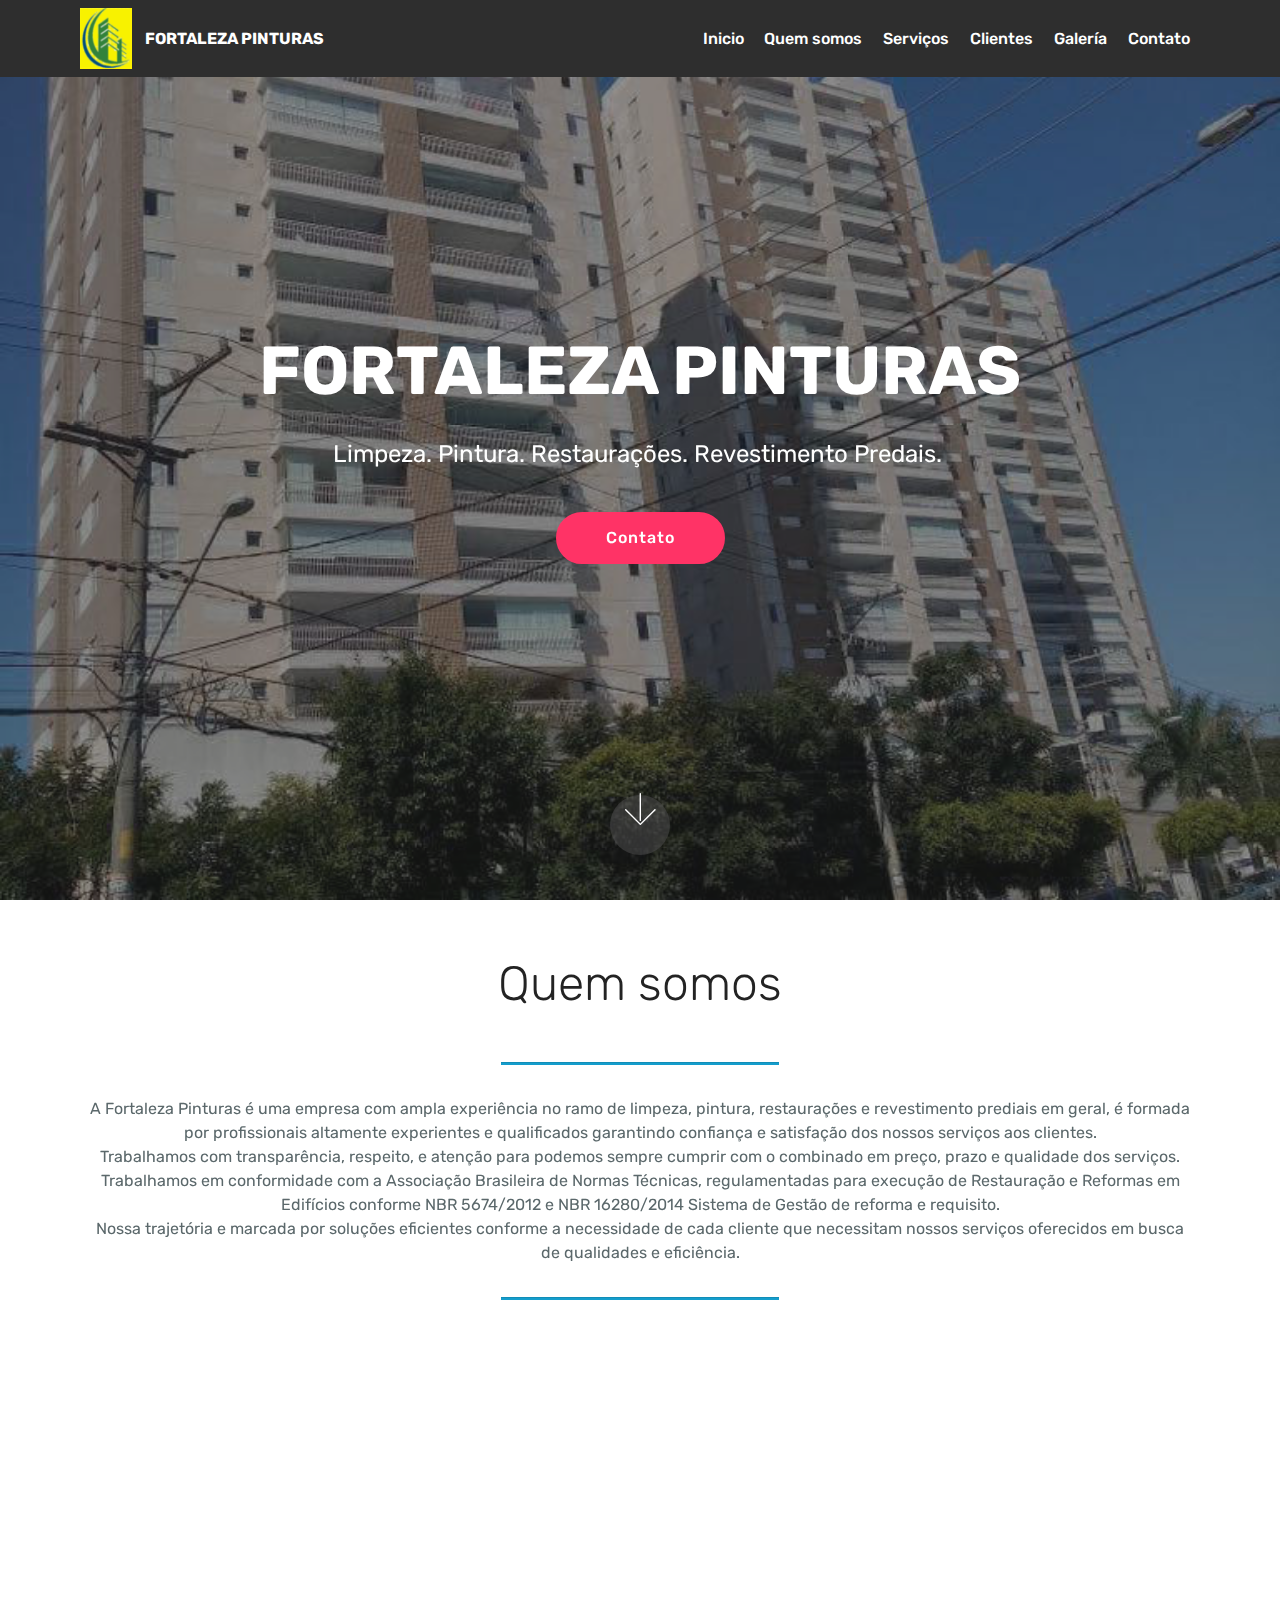
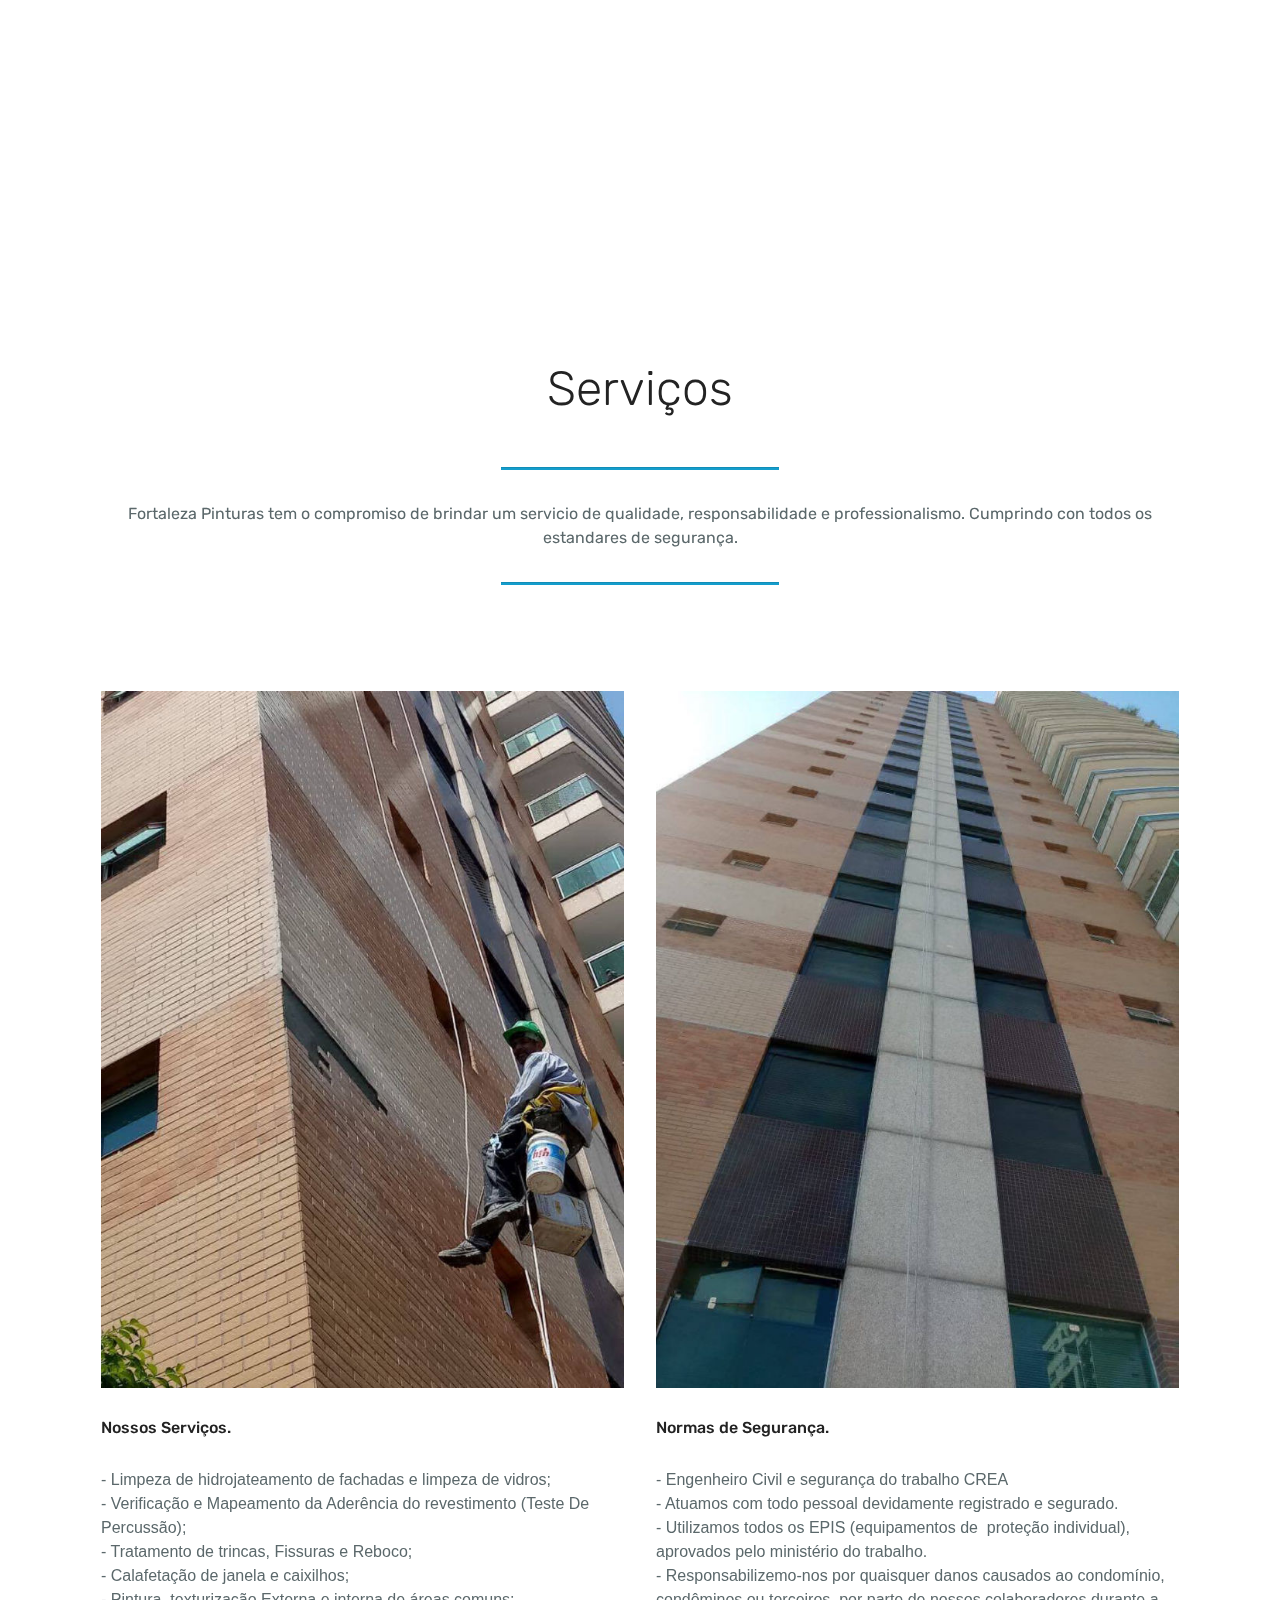
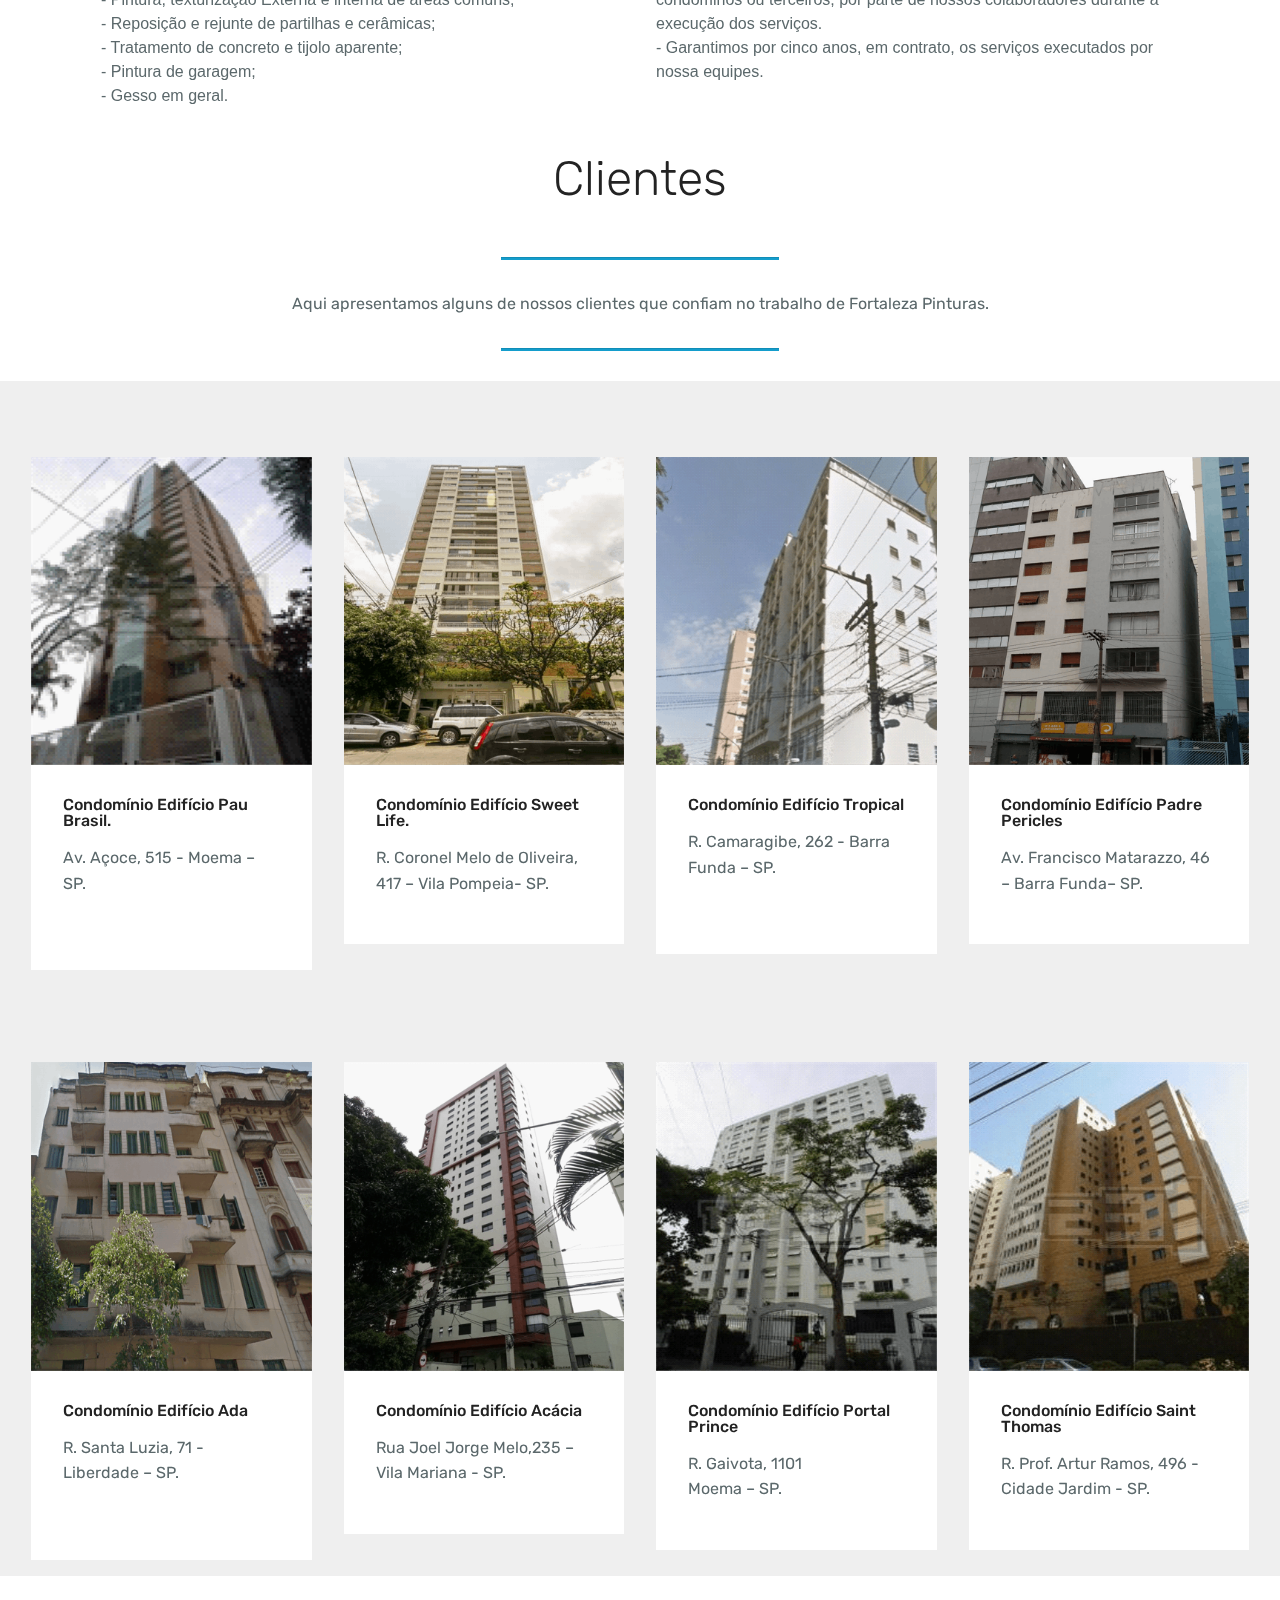
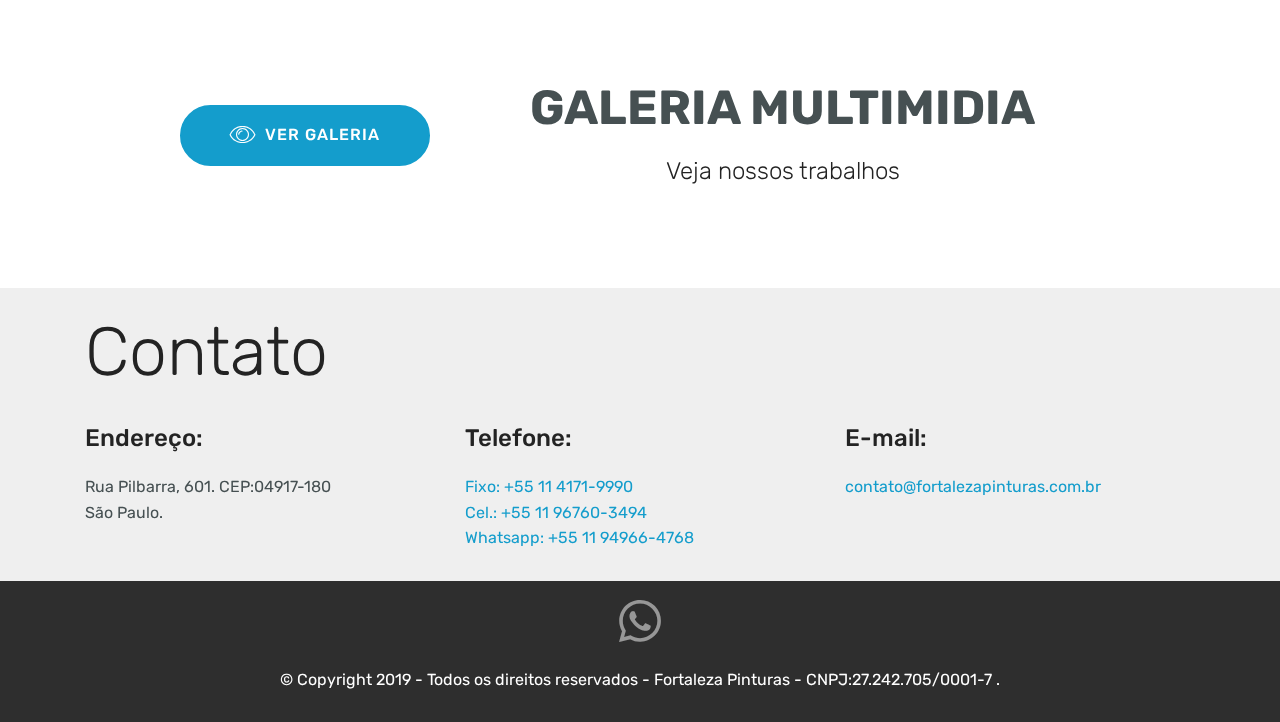
==== commit 97b4fb06: "create github pages" ====
--- a/index.html
+++ b/index.html
@@ -12,11 +12,12 @@
   <title>Fortaleza Pinturas</title>
   <link rel="stylesheet" href="assets/web/assets/mobirise-icons/mobirise-icons.css">
   <link rel="stylesheet" href="assets/tether/tether.min.css">
+  <link rel="stylesheet" href="assets/soundcloud-plugin/style.css">
   <link rel="stylesheet" href="assets/bootstrap/css/bootstrap.min.css">
   <link rel="stylesheet" href="assets/bootstrap/css/bootstrap-grid.min.css">
   <link rel="stylesheet" href="assets/bootstrap/css/bootstrap-reboot.min.css">
-  <link rel="stylesheet" href="assets/soundcloud-plugin/style.css">
   <link rel="stylesheet" href="assets/dropdown/css/style.css">
+  <link rel="stylesheet" href="assets/socicon/css/styles.css">
   <link rel="stylesheet" href="assets/theme/css/style.css">
   <link rel="stylesheet" href="assets/mobirise/css/mbr-additional.css" type="text/css">
   
@@ -64,7 +65,7 @@
     </nav>
 </section>
 
-<section class="engine"><a href="https://mobirise.info/z">best free website templates</a></section><section class="cid-rmkuZnksYL mbr-fullscreen mbr-parallax-background" id="header2-3">
+<section class="engine"><a href="https://mobirise.info/q">free responsive website templates</a></section><section class="cid-rmkuZnksYL mbr-fullscreen mbr-parallax-background" id="header2-3">
 
     
 
@@ -432,7 +433,7 @@
                             <h5 class="align-left mbr-fonts-style m-0 display-5">Telefone:
                             </h5>
                             <p class="mbr-text align-left mbr-fonts-style display-7">
-                                Fixo: (11) 4171-9990&nbsp;<br>Cel.: (11) 9-4966-4768 / (11) 9-6760-3494</p>
+                                <a href="tel:+55 11 4171-9990">Fixo: +55 11 4171-9990</a>&nbsp;<br><a href="tel:+55 11 96760-3494">Cel.: +55 11 96760-3494</a><br><a href="tel:+55 11 96760-3494"></a><a href="https://wa.me/+55 11 949664768">Whatsapp: +55 11 94966-4768</a><br></p>
                         </div>
                     </div>
                     <div class="col-12 col-md-4">
@@ -440,8 +441,8 @@
                             <h5 class="align-left mbr-fonts-style m-0 display-5">
                                 E-mail:
                             </h5>
-                            <p class="mbr-text align-left mbr-fonts-style display-7">
-                                contato@fortalezapinturas.com.br</p>
+                            <p class="mbr-text align-left mbr-fonts-style display-7"><a href="mailto:contato@fortalezapinturas.com.br">
+                                contato@fortalezapinturas.com.br</a></p>
                         </div>
                     </div>
                 </div>
@@ -450,7 +451,7 @@
     </div>
 </section>
 
-<section once="" class="cid-rmvSsTxXtU" id="footer6-b">
+<section once="footers" class="cid-rCOtw864Tx" id="footer7-h">
 
     
 
@@ -458,9 +459,25 @@
 
     <div class="container">
         <div class="media-container-row align-center mbr-white">
-            <div class="col-12">
-                <p class="mbr-text mb-0 mbr-fonts-style display-7">
-                    © Copyright 2019 - Todos os direitos reservados - Fortaleza Pinturas &nbsp;- CNPJ:27.242.705/0001-7 .</p>
+            
+            <div class="row social-row">
+                <div class="social-list align-right pb-2">
+                    
+                    
+                    
+                    
+                    
+                    
+                <div class="soc-item">
+                        <a href="https://wa.me/+55 11 949664768">
+                            <span class="mbr-iconfont mbr-iconfont-social socicon-whatsapp socicon" style="font-size: 42px;"></span>
+                        </a>
+                    </div></div>
+            </div>
+            <div class="row row-copirayt">
+                <p class="mbr-text mb-0 mbr-fonts-style mbr-white align-center display-7">
+                    © Copyright 2019 - Todos os direitos reservados - Fortaleza Pinturas  - CNPJ:27.242.705/0001-7 .
+                </p>
             </div>
         </div>
     </div>
@@ -471,11 +488,11 @@
   <script src="assets/popper/popper.min.js"></script>
   <script src="assets/tether/tether.min.js"></script>
   <script src="assets/bootstrap/js/bootstrap.min.js"></script>
+  <script src="assets/smoothscroll/smooth-scroll.js"></script>
   <script src="assets/dropdown/js/nav-dropdown.js"></script>
   <script src="assets/dropdown/js/navbar-dropdown.js"></script>
   <script src="assets/touchswipe/jquery.touch-swipe.min.js"></script>
   <script src="assets/parallax/jarallax.min.js"></script>
-  <script src="assets/smoothscroll/smooth-scroll.js"></script>
   <script src="assets/theme/js/script.js"></script>
   
   
--- a/assets/socicon/css/styles.css
+++ b/assets/socicon/css/styles.css
@@ -0,0 +1,544 @@
+@charset "UTF-8";
+
+@font-face {
+  font-family: "socicon";
+  src:url("../fonts/socicon.eot");
+  src:url("../fonts/socicon.eot?#iefix") format("embedded-opentype"),
+    url("../fonts/socicon.woff") format("woff"),
+    url("../fonts/socicon.ttf") format("truetype"),
+    url("../fonts/socicon.svg#socicon") format("svg");
+  font-weight: normal;
+  font-style: normal;
+
+}
+
+[data-icon]:before {
+  font-family: "socicon" !important;
+  content: attr(data-icon);
+  font-style: normal !important;
+  font-weight: normal !important;
+  font-variant: normal !important;
+  text-transform: none !important;
+  speak: none;
+  line-height: 1;
+  -webkit-font-smoothing: antialiased;
+  -moz-osx-font-smoothing: grayscale;
+}
+
+[class^="socicon-"]:before,
+[class*=" socicon-"]:before {
+  font-family: "socicon" !important;
+  font-style: normal !important;
+  font-weight: normal !important;
+  font-variant: normal !important;
+  text-transform: none !important;
+  speak: none;
+  line-height: 1;
+  -webkit-font-smoothing: antialiased;
+  -moz-osx-font-smoothing: grayscale;
+}
+
+.socicon-modelmayhem:before {
+  content: "\e000";
+}
+.socicon-mixcloud:before {
+  content: "\e001";
+}
+.socicon-drupal:before {
+  content: "\e002";
+}
+.socicon-swarm:before {
+  content: "\e003";
+}
+.socicon-istock:before {
+  content: "\e004";
+}
+.socicon-yammer:before {
+  content: "\e005";
+}
+.socicon-ello:before {
+  content: "\e006";
+}
+.socicon-stackoverflow:before {
+  content: "\e007";
+}
+.socicon-persona:before {
+  content: "\e008";
+}
+.socicon-triplej:before {
+  content: "\e009";
+}
+.socicon-houzz:before {
+  content: "\e00a";
+}
+.socicon-rss:before {
+  content: "\e00b";
+}
+.socicon-paypal:before {
+  content: "\e00c";
+}
+.socicon-odnoklassniki:before {
+  content: "\e00d";
+}
+.socicon-airbnb:before {
+  content: "\e00e";
+}
+.socicon-periscope:before {
+  content: "\e00f";
+}
+.socicon-outlook:before {
+  content: "\e010";
+}
+.socicon-coderwall:before {
+  content: "\e011";
+}
+.socicon-tripadvisor:before {
+  content: "\e012";
+}
+.socicon-appnet:before {
+  content: "\e013";
+}
+.socicon-goodreads:before {
+  content: "\e014";
+}
+.socicon-tripit:before {
+  content: "\e015";
+}
+.socicon-lanyrd:before {
+  content: "\e016";
+}
+.socicon-slideshare:before {
+  content: "\e017";
+}
+.socicon-buffer:before {
+  content: "\e018";
+}
+.socicon-disqus:before {
+  content: "\e019";
+}
+.socicon-vkontakte:before {
+  content: "\e01a";
+}
+.socicon-whatsapp:before {
+  content: "\e01b";
+}
+.socicon-patreon:before {
+  content: "\e01c";
+}
+.socicon-storehouse:before {
+  content: "\e01d";
+}
+.socicon-pocket:before {
+  content: "\e01e";
+}
+.socicon-mail:before {
+  content: "\e01f";
+}
+.socicon-blogger:before {
+  content: "\e020";
+}
+.socicon-technorati:before {
+  content: "\e021";
+}
+.socicon-reddit:before {
+  content: "\e022";
+}
+.socicon-dribbble:before {
+  content: "\e023";
+}
+.socicon-stumbleupon:before {
+  content: "\e024";
+}
+.socicon-digg:before {
+  content: "\e025";
+}
+.socicon-envato:before {
+  content: "\e026";
+}
+.socicon-behance:before {
+  content: "\e027";
+}
+.socicon-delicious:before {
+  content: "\e028";
+}
+.socicon-deviantart:before {
+  content: "\e029";
+}
+.socicon-forrst:before {
+  content: "\e02a";
+}
+.socicon-play:before {
+  content: "\e02b";
+}
+.socicon-zerply:before {
+  content: "\e02c";
+}
+.socicon-wikipedia:before {
+  content: "\e02d";
+}
+.socicon-apple:before {
+  content: "\e02e";
+}
+.socicon-flattr:before {
+  content: "\e02f";
+}
+.socicon-github:before {
+  content: "\e030";
+}
+.socicon-renren:before {
+  content: "\e031";
+}
+.socicon-friendfeed:before {
+  content: "\e032";
+}
+.socicon-newsvine:before {
+  content: "\e033";
+}
+.socicon-identica:before {
+  content: "\e034";
+}
+.socicon-bebo:before {
+  content: "\e035";
+}
+.socicon-zynga:before {
+  content: "\e036";
+}
+.socicon-steam:before {
+  content: "\e037";
+}
+.socicon-xbox:before {
+  content: "\e038";
+}
+.socicon-windows:before {
+  content: "\e039";
+}
+.socicon-qq:before {
+  content: "\e03a";
+}
+.socicon-douban:before {
+  content: "\e03b";
+}
+.socicon-meetup:before {
+  content: "\e03c";
+}
+.socicon-playstation:before {
+  content: "\e03d";
+}
+.socicon-android:before {
+  content: "\e03e";
+}
+.socicon-snapchat:before {
+  content: "\e03f";
+}
+.socicon-twitter:before {
+  content: "\e040";
+}
+.socicon-facebook:before {
+  content: "\e041";
+}
+.socicon-googleplus:before {
+  content: "\e042";
+}
+.socicon-pinterest:before {
+  content: "\e043";
+}
+.socicon-foursquare:before {
+  content: "\e044";
+}
+.socicon-yahoo:before {
+  content: "\e045";
+}
+.socicon-skype:before {
+  content: "\e046";
+}
+.socicon-yelp:before {
+  content: "\e047";
+}
+.socicon-feedburner:before {
+  content: "\e048";
+}
+.socicon-linkedin:before {
+  content: "\e049";
+}
+.socicon-viadeo:before {
+  content: "\e04a";
+}
+.socicon-xing:before {
+  content: "\e04b";
+}
+.socicon-myspace:before {
+  content: "\e04c";
+}
+.socicon-soundcloud:before {
+  content: "\e04d";
+}
+.socicon-spotify:before {
+  content: "\e04e";
+}
+.socicon-grooveshark:before {
+  content: "\e04f";
+}
+.socicon-lastfm:before {
+  content: "\e050";
+}
+.socicon-youtube:before {
+  content: "\e051";
+}
+.socicon-vimeo:before {
+  content: "\e052";
+}
+.socicon-dailymotion:before {
+  content: "\e053";
+}
+.socicon-vine:before {
+  content: "\e054";
+}
+.socicon-flickr:before {
+  content: "\e055";
+}
+.socicon-500px:before {
+  content: "\e056";
+}
+.socicon-wordpress:before {
+  content: "\e058";
+}
+.socicon-tumblr:before {
+  content: "\e059";
+}
+.socicon-twitch:before {
+  content: "\e05a";
+}
+.socicon-8tracks:before {
+  content: "\e05b";
+}
+.socicon-amazon:before {
+  content: "\e05c";
+}
+.socicon-icq:before {
+  content: "\e05d";
+}
+.socicon-smugmug:before {
+  content: "\e05e";
+}
+.socicon-ravelry:before {
+  content: "\e05f";
+}
+.socicon-weibo:before {
+  content: "\e060";
+}
+.socicon-baidu:before {
+  content: "\e061";
+}
+.socicon-angellist:before {
+  content: "\e062";
+}
+.socicon-ebay:before {
+  content: "\e063";
+}
+.socicon-imdb:before {
+  content: "\e064";
+}
+.socicon-stayfriends:before {
+  content: "\e065";
+}
+.socicon-residentadvisor:before {
+  content: "\e066";
+}
+.socicon-google:before {
+  content: "\e067";
+}
+.socicon-yandex:before {
+  content: "\e068";
+}
+.socicon-sharethis:before {
+  content: "\e069";
+}
+.socicon-bandcamp:before {
+  content: "\e06a";
+}
+.socicon-itunes:before {
+  content: "\e06b";
+}
+.socicon-deezer:before {
+  content: "\e06c";
+}
+.socicon-telegram:before {
+  content: "\e06e";
+}
+.socicon-openid:before {
+  content: "\e06f";
+}
+.socicon-amplement:before {
+  content: "\e070";
+}
+.socicon-viber:before {
+  content: "\e071";
+}
+.socicon-zomato:before {
+  content: "\e072";
+}
+.socicon-draugiem:before {
+  content: "\e074";
+}
+.socicon-endomodo:before {
+  content: "\e075";
+}
+.socicon-filmweb:before {
+  content: "\e076";
+}
+.socicon-stackexchange:before {
+  content: "\e077";
+}
+.socicon-wykop:before {
+  content: "\e078";
+}
+.socicon-teamspeak:before {
+  content: "\e079";
+}
+.socicon-teamviewer:before {
+  content: "\e07a";
+}
+.socicon-ventrilo:before {
+  content: "\e07b";
+}
+.socicon-younow:before {
+  content: "\e07c";
+}
+.socicon-raidcall:before {
+  content: "\e07d";
+}
+.socicon-mumble:before {
+  content: "\e07e";
+}
+.socicon-medium:before {
+  content: "\e06d";
+}
+.socicon-bebee:before {
+  content: "\e07f";
+}
+.socicon-hitbox:before {
+  content: "\e080";
+}
+.socicon-reverbnation:before {
+  content: "\e081";
+}
+.socicon-formulr:before {
+  content: "\e082";
+}
+.socicon-instagram:before {
+  content: "\e057";
+}
+.socicon-battlenet:before {
+  content: "\e083";
+}
+.socicon-chrome:before {
+  content: "\e084";
+}
+.socicon-discord:before {
+  content: "\e086";
+}
+.socicon-issuu:before {
+  content: "\e087";
+}
+.socicon-macos:before {
+  content: "\e088";
+}
+.socicon-firefox:before {
+  content: "\e089";
+}
+.socicon-opera:before {
+  content: "\e08d";
+}
+.socicon-keybase:before {
+  content: "\e090";
+}
+.socicon-alliance:before {
+  content: "\e091";
+}
+.socicon-livejournal:before {
+  content: "\e092";
+}
+.socicon-googlephotos:before {
+  content: "\e093";
+}
+.socicon-horde:before {
+  content: "\e094";
+}
+.socicon-etsy:before {
+  content: "\e095";
+}
+.socicon-zapier:before {
+  content: "\e096";
+}
+.socicon-google-scholar:before {
+  content: "\e097";
+}
+.socicon-researchgate:before {
+  content: "\e098";
+}
+.socicon-wechat:before {
+  content: "\e099";
+}
+.socicon-strava:before {
+  content: "\e09a";
+}
+.socicon-line:before {
+  content: "\e09b";
+}
+.socicon-lyft:before {
+  content: "\e09c";
+}
+.socicon-uber:before {
+  content: "\e09d";
+}
+.socicon-songkick:before {
+  content: "\e09e";
+}
+.socicon-viewbug:before {
+  content: "\e09f";
+}
+.socicon-googlegroups:before {
+  content: "\e0a0";
+}
+.socicon-quora:before {
+  content: "\e073";
+}
+.socicon-diablo:before {
+  content: "\e085";
+}
+.socicon-blizzard:before {
+  content: "\e0a1";
+}
+.socicon-hearthstone:before {
+  content: "\e08b";
+}
+.socicon-heroes:before {
+  content: "\e08a";
+}
+.socicon-overwatch:before {
+  content: "\e08c";
+}
+.socicon-warcraft:before {
+  content: "\e08e";
+}
+.socicon-starcraft:before {
+  content: "\e08f";
+}
+.socicon-beam:before {
+  content: "\e0a2";
+}
+.socicon-curse:before {
+  content: "\e0a3";
+}
+.socicon-player:before {
+  content: "\e0a4";
+}
+.socicon-streamjar:before {
+  content: "\e0a5";
+}
+.socicon-nintendo:before {
+  content: "\e0a6";
+}
+.socicon-hellocoton:before {
+  content: "\e0a7";
+}
--- a/assets/mobirise/css/mbr-additional.css
+++ b/assets/mobirise/css/mbr-additional.css
@@ -2052,8 +2052,8 @@
   color: #232323;
 }
 .cid-rmq3mIWX9h {
-  padding-top: 90px;
-  padding-bottom: 90px;
+  padding-top: 30px;
+  padding-bottom: 30px;
   background-color: #efefef;
 }
 .cid-rmq3mIWX9h .mbr-text {
@@ -2064,10 +2064,83 @@
 .cid-rmq3mIWX9h div.b {
   padding-top: 2rem;
 }
-.cid-rmvSsTxXtU {
-  padding-top: 30px;
+.cid-rCOtw864Tx {
+  padding-top: 15px;
   padding-bottom: 30px;
   background-color: #2e2e2e;
+}
+.cid-rCOtw864Tx .row-links {
+  width: 100%;
+  -webkit-justify-content: center;
+  justify-content: center;
+}
+.cid-rCOtw864Tx .social-row {
+  width: 100%;
+  -webkit-justify-content: center;
+  justify-content: center;
+}
+.cid-rCOtw864Tx .media-container-row {
+  -webkit-flex-direction: column;
+  flex-direction: column;
+  -webkit-justify-content: center;
+  justify-content: center;
+  -webkit-align-items: center;
+  align-items: center;
+}
+.cid-rCOtw864Tx .media-container-row .foot-menu {
+  list-style: none;
+  display: flex;
+  -webkit-justify-content: center;
+  justify-content: center;
+  -webkit-flex-wrap: wrap;
+  flex-wrap: wrap;
+  padding: 0;
+  margin-bottom: 0;
+}
+.cid-rCOtw864Tx .media-container-row .foot-menu li {
+  padding: 0 1rem 1rem 1rem;
+}
+.cid-rCOtw864Tx .media-container-row .foot-menu li p {
+  margin: 0;
+}
+.cid-rCOtw864Tx .media-container-row .social-list {
+  padding-left: 0;
+  margin-bottom: 0;
+  list-style: none;
+  display: flex;
+  -webkit-flex-wrap: wrap;
+  flex-wrap: wrap;
+  -webkit-justify-content: flex-end;
+  justify-content: flex-end;
+}
+.cid-rCOtw864Tx .media-container-row .social-list .mbr-iconfont-social {
+  font-size: 1.5rem;
+  color: #ffffff;
+}
+.cid-rCOtw864Tx .media-container-row .social-list .soc-item {
+  margin: 0 .5rem;
+}
+.cid-rCOtw864Tx .media-container-row .social-list a {
+  margin: 0;
+  opacity: .5;
+  -webkit-transition: .2s linear;
+  transition: .2s linear;
+}
+.cid-rCOtw864Tx .media-container-row .social-list a:hover {
+  opacity: 1;
+}
+@media (max-width: 767px) {
+  .cid-rCOtw864Tx .media-container-row .social-list {
+    -webkit-justify-content: center;
+    justify-content: center;
+  }
+}
+.cid-rCOtw864Tx .media-container-row .row-copirayt {
+  word-break: break-word;
+  width: 100%;
+}
+.cid-rCOtw864Tx .media-container-row .row-copirayt p {
+  width: 100%;
 }
 .cid-rmkuYaCLP2 .navbar {
   padding: .5rem 0;
@@ -2469,11 +2542,6 @@
 .cid-rmkuYaCLP2 .dropdown-item:hover {
   color: #c1c1c1 !important;
 }
-.cid-rmvSsTxXtU {
-  padding-top: 30px;
-  padding-bottom: 30px;
-  background-color: #2e2e2e;
-}
 .cid-rmBOVhIEKJ {
   padding-top: 75px;
   padding-bottom: 0px;
@@ -2596,3 +2664,81 @@
     width: 100% !important;
   }
 }
+.cid-rCOtw864Tx {
+  padding-top: 15px;
+  padding-bottom: 30px;
+  background-color: #2e2e2e;
+}
+.cid-rCOtw864Tx .row-links {
+  width: 100%;
+  -webkit-justify-content: center;
+  justify-content: center;
+}
+.cid-rCOtw864Tx .social-row {
+  width: 100%;
+  -webkit-justify-content: center;
+  justify-content: center;
+}
+.cid-rCOtw864Tx .media-container-row {
+  -webkit-flex-direction: column;
+  flex-direction: column;
+  -webkit-justify-content: center;
+  justify-content: center;
+  -webkit-align-items: center;
+  align-items: center;
+}
+.cid-rCOtw864Tx .media-container-row .foot-menu {
+  list-style: none;
+  display: flex;
+  -webkit-justify-content: center;
+  justify-content: center;
+  -webkit-flex-wrap: wrap;
+  flex-wrap: wrap;
+  padding: 0;
+  margin-bottom: 0;
+}
+.cid-rCOtw864Tx .media-container-row .foot-menu li {
+  padding: 0 1rem 1rem 1rem;
+}
+.cid-rCOtw864Tx .media-container-row .foot-menu li p {
+  margin: 0;
+}
+.cid-rCOtw864Tx .media-container-row .social-list {
+  padding-left: 0;
+  margin-bottom: 0;
+  list-style: none;
+  display: flex;
+  -webkit-flex-wrap: wrap;
+  flex-wrap: wrap;
+  -webkit-justify-content: flex-end;
+  justify-content: flex-end;
+}
+.cid-rCOtw864Tx .media-container-row .social-list .mbr-iconfont-social {
+  font-size: 1.5rem;
+  color: #ffffff;
+}
+.cid-rCOtw864Tx .media-container-row .social-list .soc-item {
+  margin: 0 .5rem;
+}
+.cid-rCOtw864Tx .media-container-row .social-list a {
+  margin: 0;
+  opacity: .5;
+  -webkit-transition: .2s linear;
+  transition: .2s linear;
+}
+.cid-rCOtw864Tx .media-container-row .social-list a:hover {
+  opacity: 1;
+}
+@media (max-width: 767px) {
+  .cid-rCOtw864Tx .media-container-row .social-list {
+    -webkit-justify-content: center;
+    justify-content: center;
+  }
+}
+.cid-rCOtw864Tx .media-container-row .row-copirayt {
+  word-break: break-word;
+  width: 100%;
+}
+.cid-rCOtw864Tx .media-container-row .row-copirayt p {
+  width: 100%;
+}
